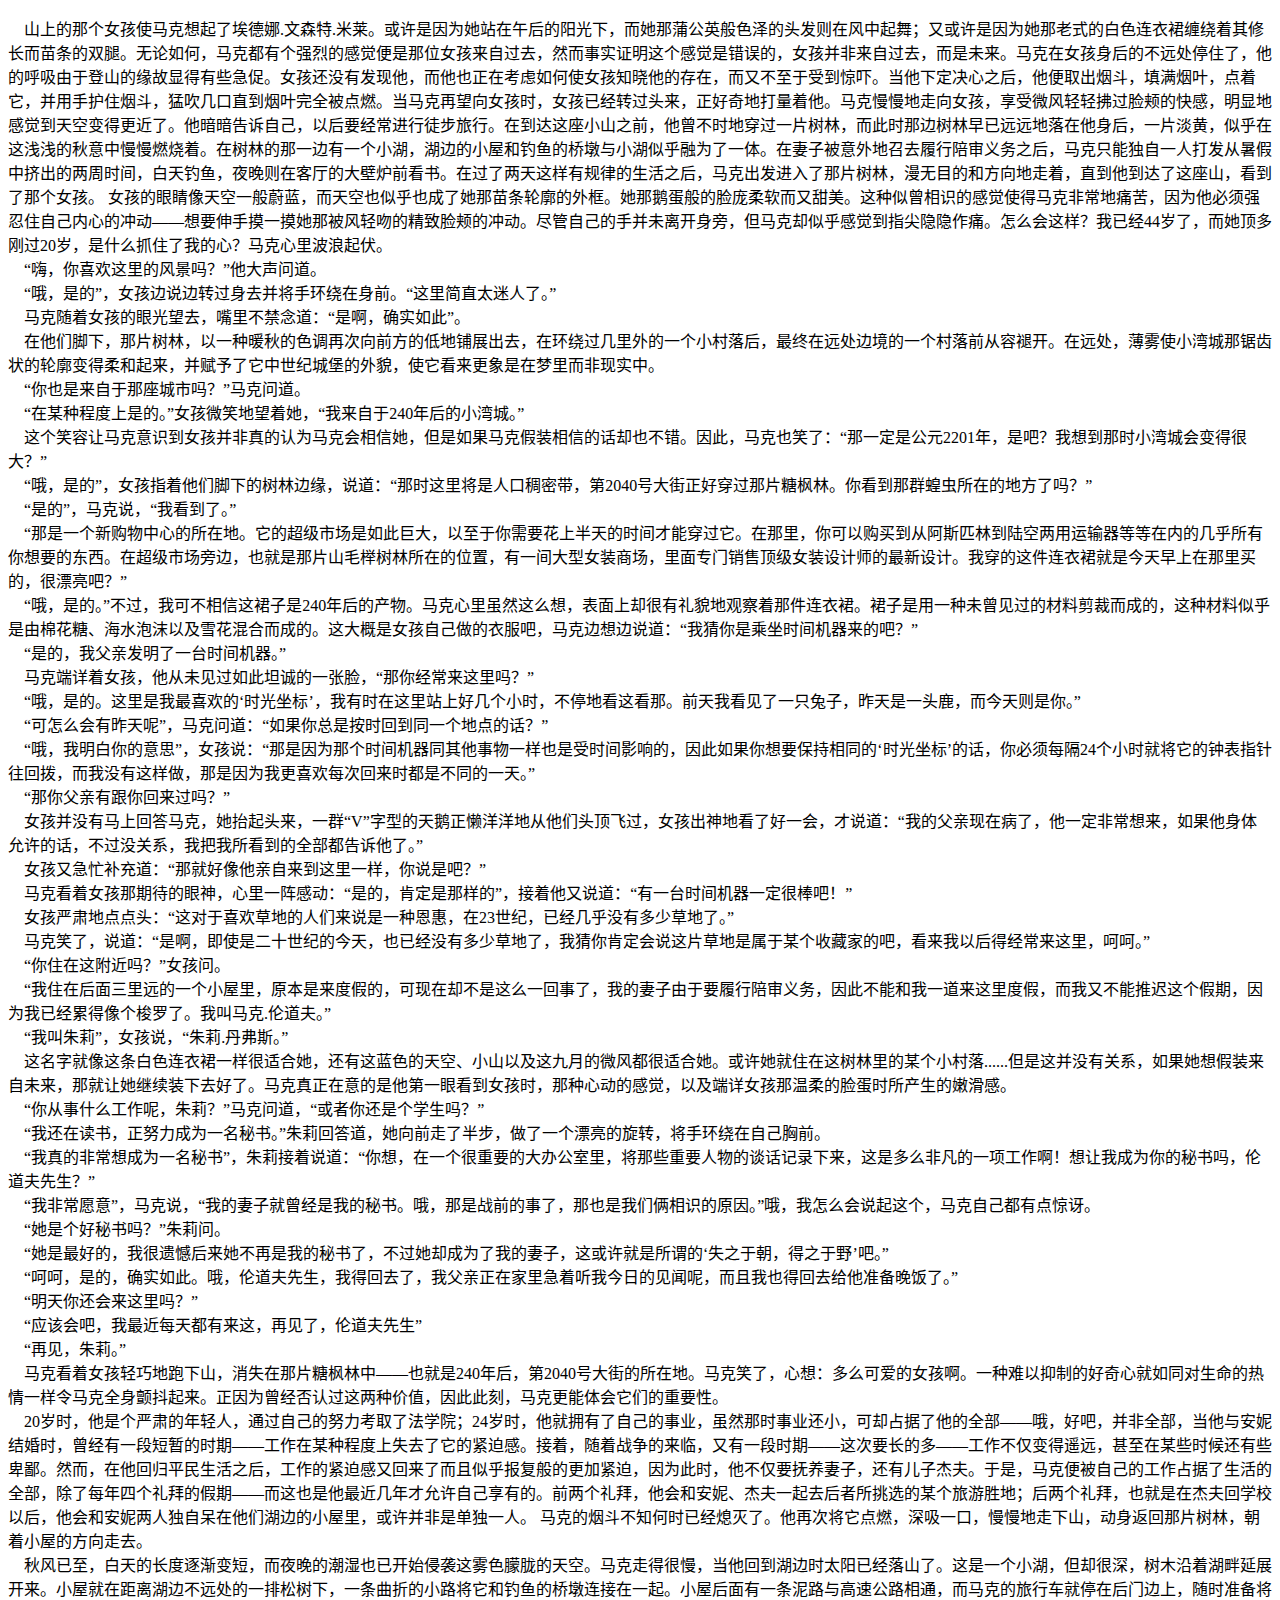
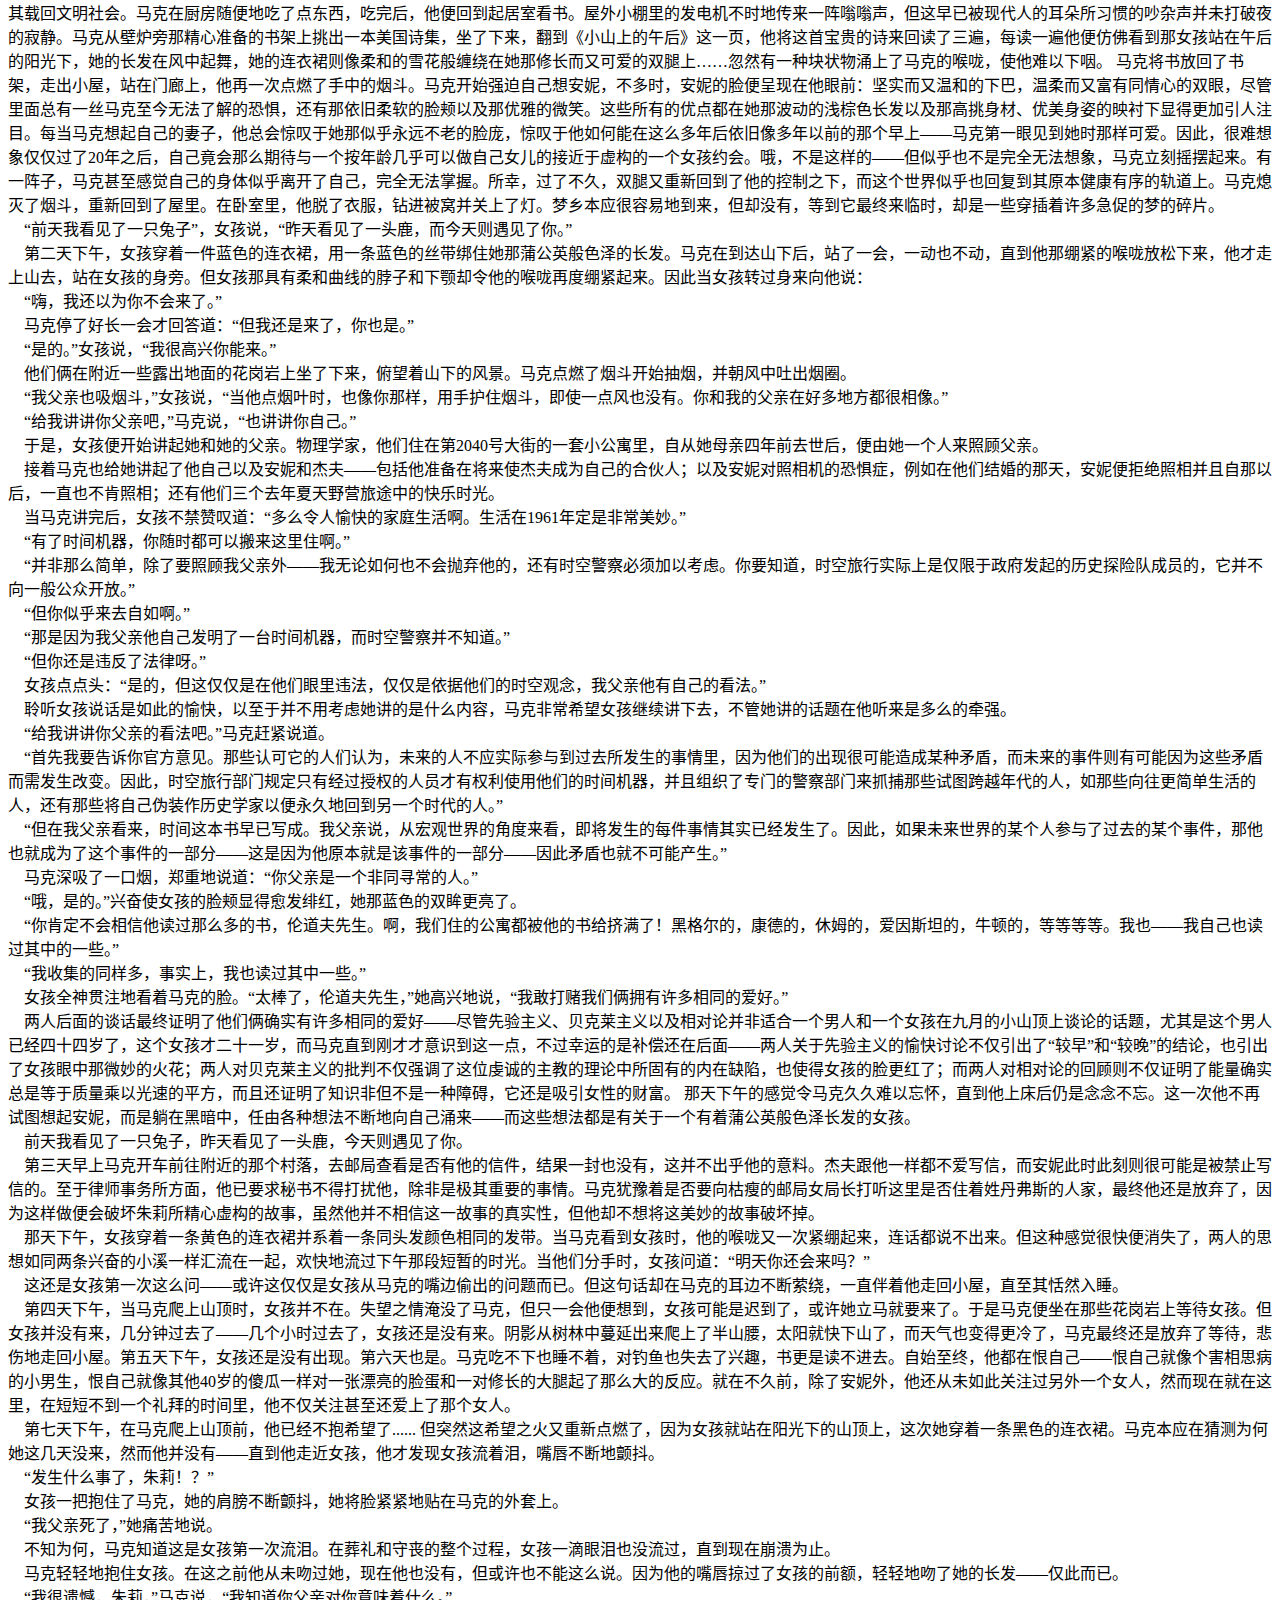
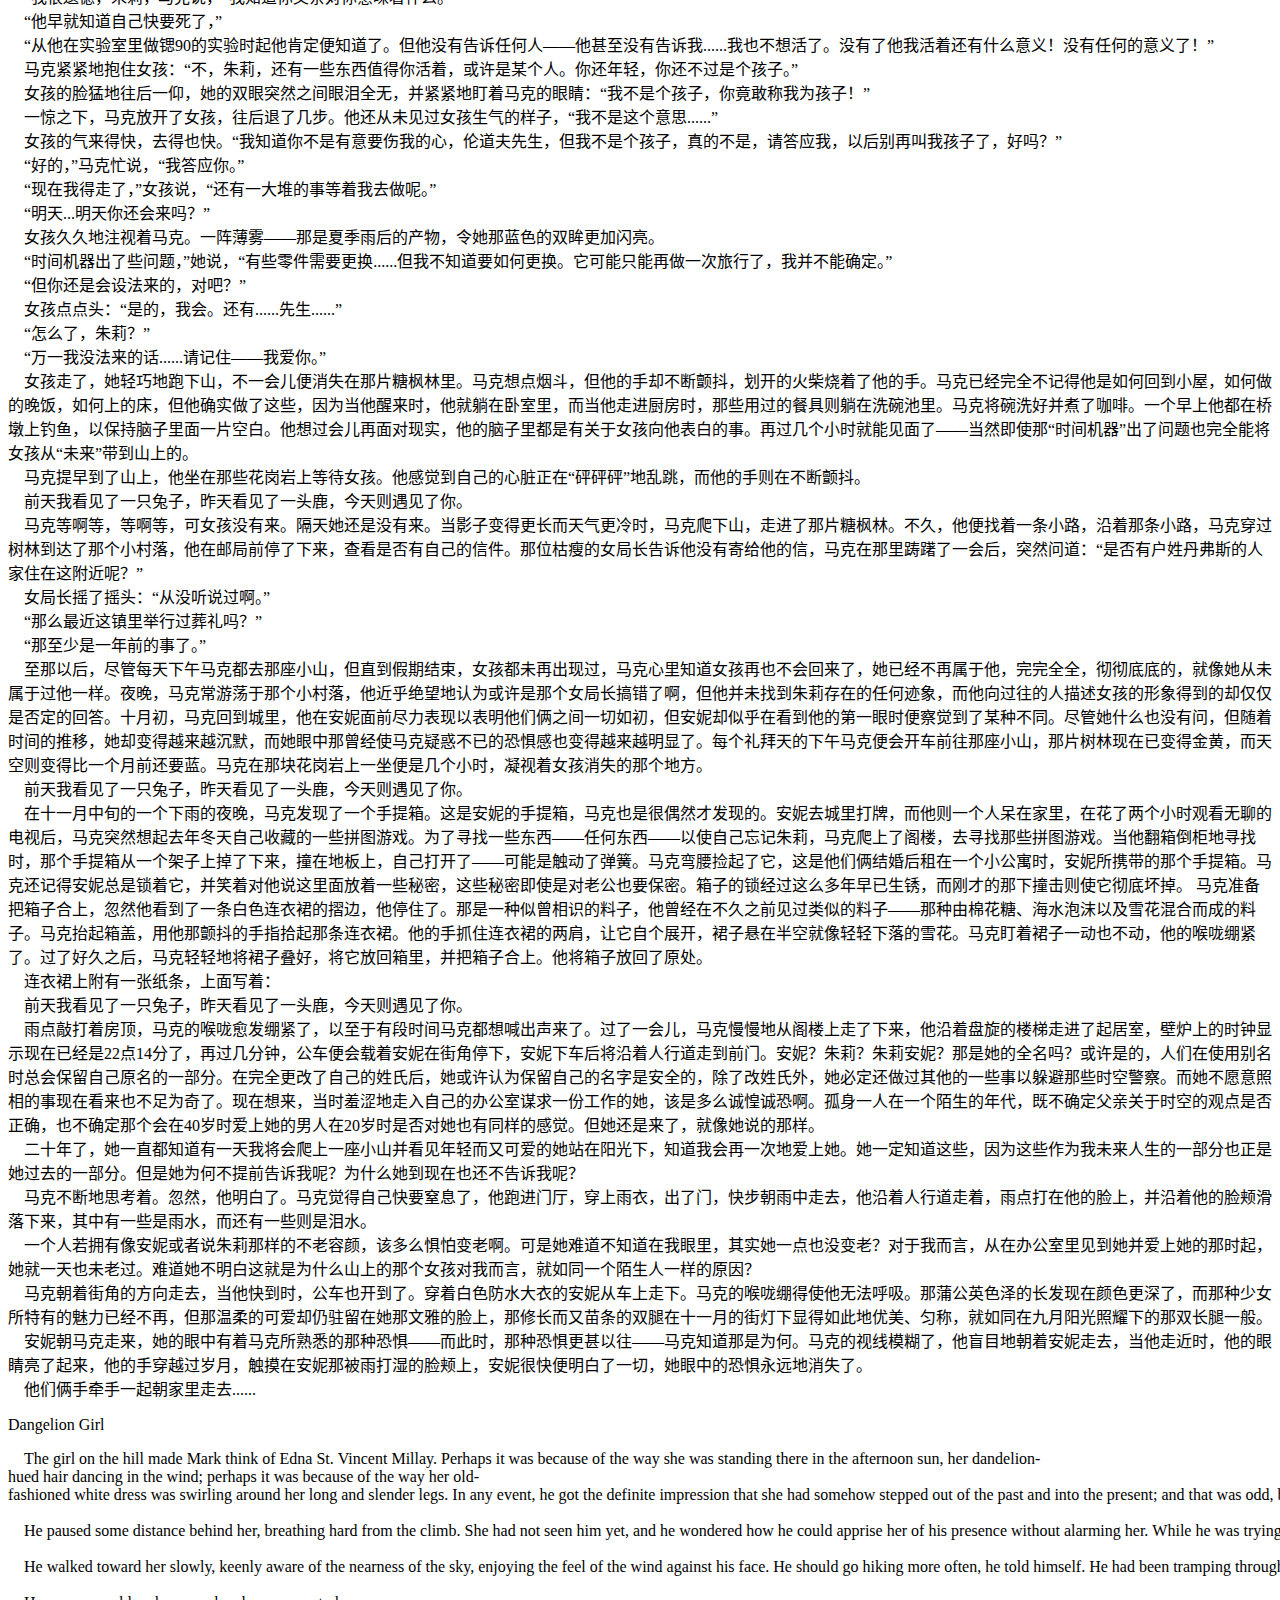
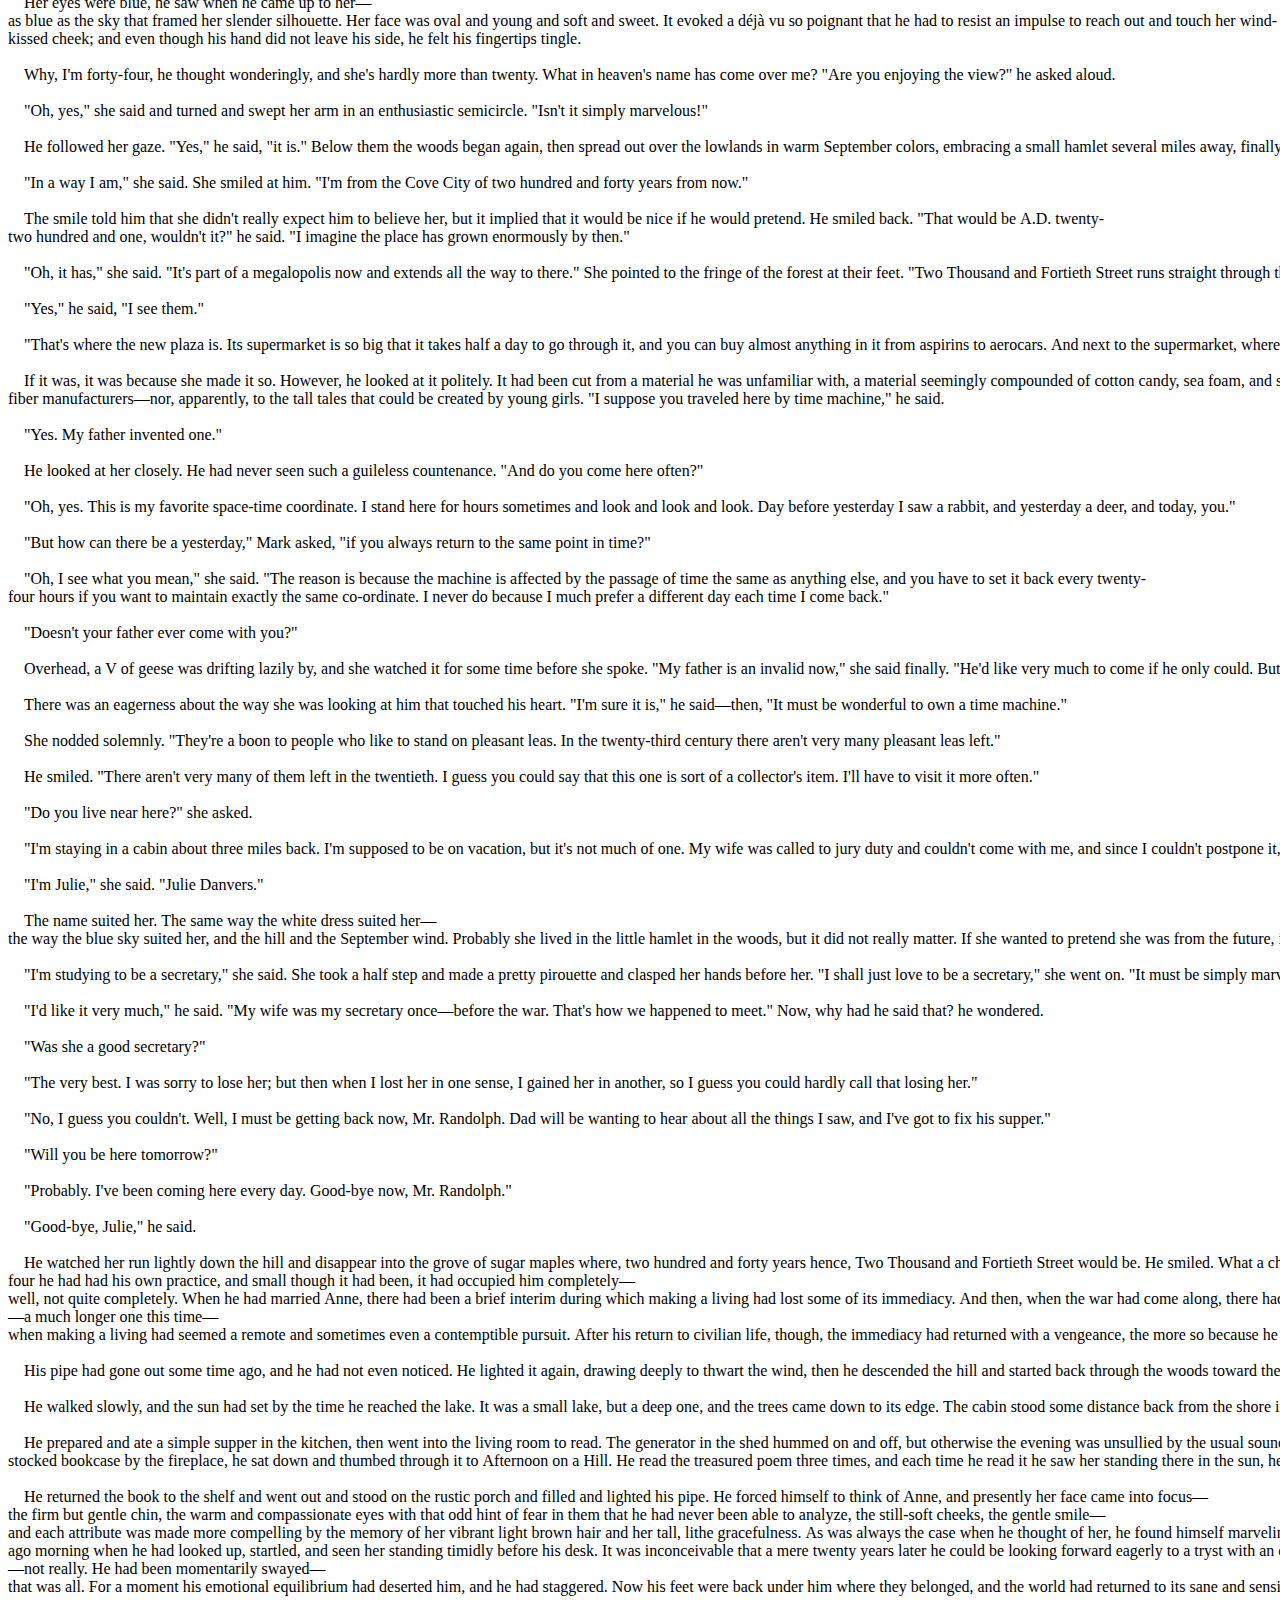
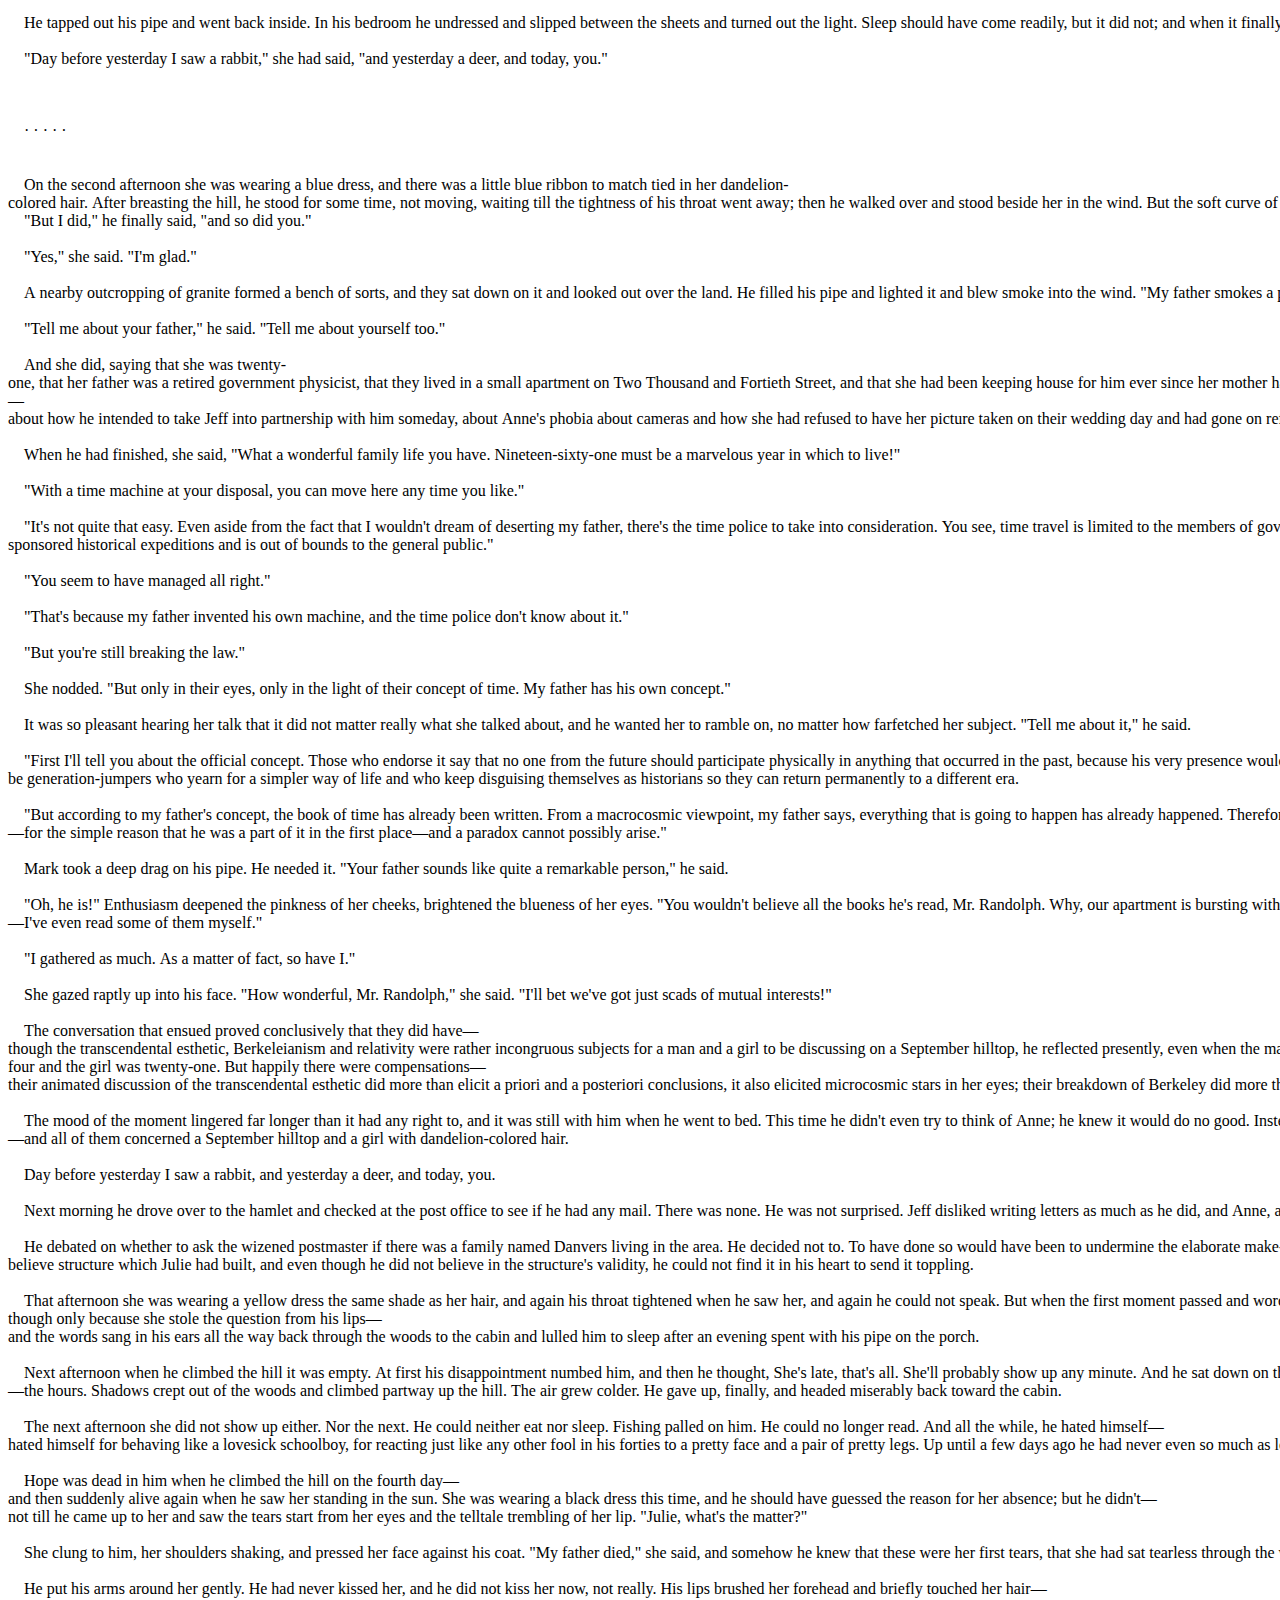
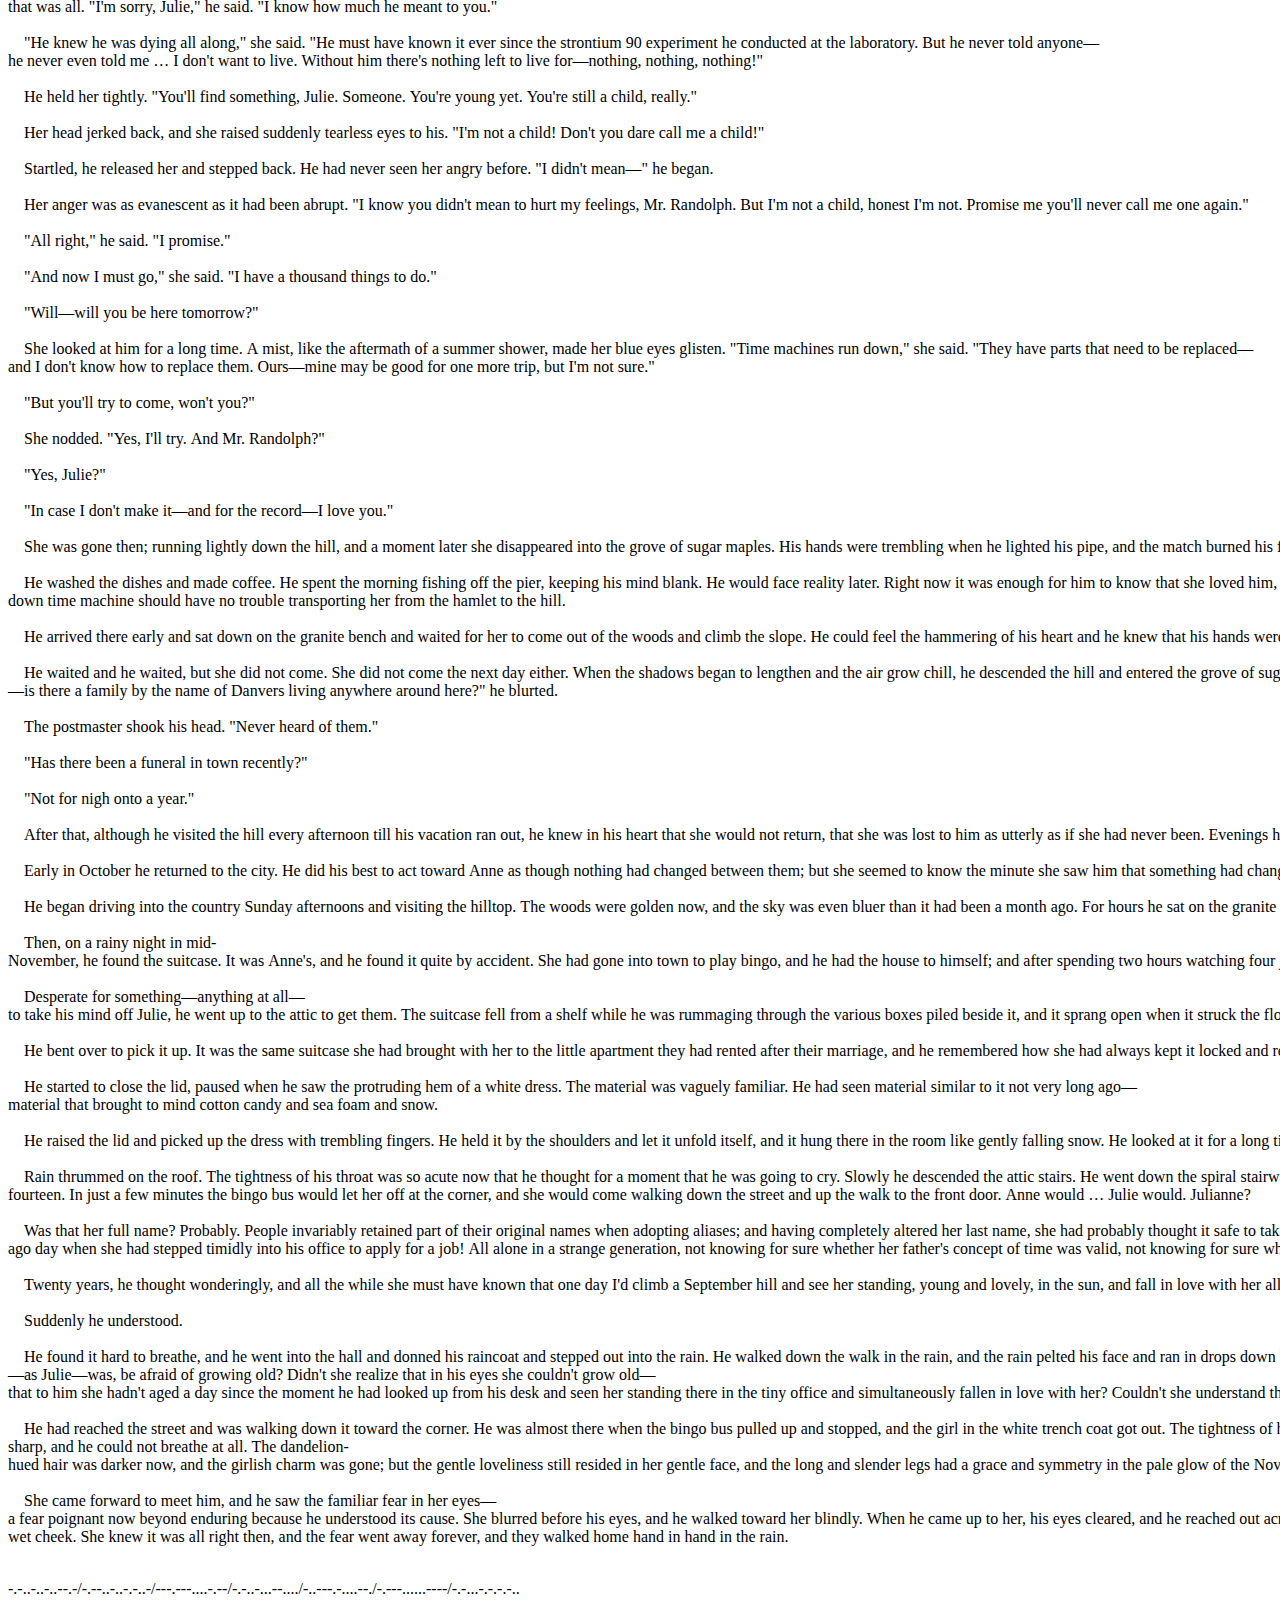
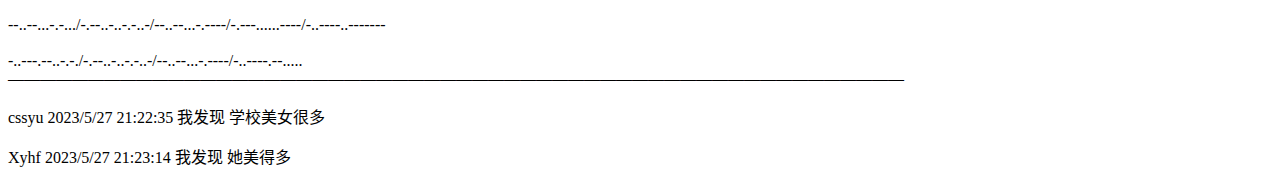
==== dandelion.htm @ 64adfa01 "Add files via upload" ====
<!DOCTYPE html>
<html lang="zh-cn">

<head>
    <meta charset="UTF-8">
    <meta http-equiv="X-UA-Compatible" content="IE=edge">
    <meta name="viewport" content="width=device-width, initial-scale=1.0">
    <title>Xyhf's </title>
</head>

<p>&nbsp;&nbsp;&nbsp;&nbsp;山上的那个女孩使马克想起了埃德娜.文森特.米莱。或许是因为她站在午后的阳光下，而她那蒲公英般色泽的头发则在风中起舞；又或许是因为她那老式的白色连衣裙缠绕着其修长而苗条的双腿。无论如何，马克都有个强烈的感觉便是那位女孩来自过去，然而事实证明这个感觉是错误的，女孩并非来自过去，而是未来。马克在女孩身后的不远处停住了，他的呼吸由于登山的缘故显得有些急促。女孩还没有发现他，而他也正在考虑如何使女孩知晓他的存在，而又不至于受到惊吓。当他下定决心之后，他便取出烟斗，填满烟叶，点着它，并用手护住烟斗，猛吹几口直到烟叶完全被点燃。当马克再望向女孩时，女孩已经转过头来，正好奇地打量着他。马克慢慢地走向女孩，享受微风轻轻拂过脸颊的快感，明显地感觉到天空变得更近了。他暗暗告诉自己，以后要经常进行徒步旅行。在到达这座小山之前，他曾不时地穿过一片树林，而此时那边树林早已远远地落在他身后，一片淡黄，似乎在这浅浅的秋意中慢慢燃烧着。在树林的那一边有一个小湖，湖边的小屋和钓鱼的桥墩与小湖似乎融为了一体。在妻子被意外地召去履行陪审义务之后，马克只能独自一人打发从暑假中挤出的两周时间，白天钓鱼，夜晚则在客厅的大壁炉前看书。在过了两天这样有规律的生活之后，马克出发进入了那片树林，漫无目的和方向地走着，直到他到达了这座山，看到了那个女孩。&nbsp;女孩的眼睛像天空一般蔚蓝，而天空也似乎也成了她那苗条轮廓的外框。她那鹅蛋般的脸庞柔软而又甜美。这种似曾相识的感觉使得马克非常地痛苦，因为他必须强忍住自己内心的冲动——想要伸手摸一摸她那被风轻吻的精致脸颊的冲动。尽管自己的手并未离开身旁，但马克却似乎感觉到指尖隐隐作痛。怎么会这样？我已经44岁了，而她顶多刚过20岁，是什么抓住了我的心？马克心里波浪起伏。<br>
&nbsp;&nbsp;&nbsp;&nbsp;“嗨，你喜欢这里的风景吗？”他大声问道。<br>
&nbsp;&nbsp;&nbsp;&nbsp;“哦，是的”，女孩边说边转过身去并将手环绕在身前。“这里简直太迷人了。”<br>
&nbsp;&nbsp;&nbsp;&nbsp;马克随着女孩的眼光望去，嘴里不禁念道：“是啊，确实如此”。<br>
&nbsp;&nbsp;&nbsp;&nbsp;在他们脚下，那片树林，以一种暖秋的色调再次向前方的低地铺展出去，在环绕过几里外的一个小村落后，最终在远处边境的一个村落前从容褪开。在远处，薄雾使小湾城那锯齿状的轮廓变得柔和起来，并赋予了它中世纪城堡的外貌，使它看来更象是在梦里而非现实中。<br>
&nbsp;&nbsp;&nbsp;&nbsp;“你也是来自于那座城市吗？”马克问道。<br>
&nbsp;&nbsp;&nbsp;&nbsp;“在某种程度上是的。”女孩微笑地望着她，“我来自于240年后的小湾城。”<br>
&nbsp;&nbsp;&nbsp;&nbsp;这个笑容让马克意识到女孩并非真的认为马克会相信她，但是如果马克假装相信的话却也不错。因此，马克也笑了：“那一定是公元2201年，是吧？我想到那时小湾城会变得很大？”<br>
&nbsp;&nbsp;&nbsp;&nbsp;“哦，是的”，女孩指着他们脚下的树林边缘，说道：“那时这里将是人口稠密带，第2040号大街正好穿过那片糖枫林。你看到那群蝗虫所在的地方了吗？”<br>
&nbsp;&nbsp;&nbsp;&nbsp;“是的”，马克说，“我看到了。”<br>
&nbsp;&nbsp;&nbsp;&nbsp;“那是一个新购物中心的所在地。它的超级市场是如此巨大，以至于你需要花上半天的时间才能穿过它。在那里，你可以购买到从阿斯匹林到陆空两用运输器等等在内的几乎所有你想要的东西。在超级市场旁边，也就是那片山毛榉树林所在的位置，有一间大型女装商场，里面专门销售顶级女装设计师的最新设计。我穿的这件连衣裙就是今天早上在那里买的，很漂亮吧？”<br>
&nbsp;&nbsp;&nbsp;&nbsp;“哦，是的。”不过，我可不相信这裙子是240年后的产物。马克心里虽然这么想，表面上却很有礼貌地观察着那件连衣裙。裙子是用一种未曾见过的材料剪裁而成的，这种材料似乎是由棉花糖、海水泡沫以及雪花混合而成的。这大概是女孩自己做的衣服吧，马克边想边说道：“我猜你是乘坐时间机器来的吧？”<br>
&nbsp;&nbsp;&nbsp;&nbsp;“是的，我父亲发明了一台时间机器。”<br>
&nbsp;&nbsp;&nbsp;&nbsp;马克端详着女孩，他从未见过如此坦诚的一张脸，“那你经常来这里吗？”<br>
&nbsp;&nbsp;&nbsp;&nbsp;“哦，是的。这里是我最喜欢的‘时光坐标’，我有时在这里站上好几个小时，不停地看这看那。前天我看见了一只兔子，昨天是一头鹿，而今天则是你。”<br>
&nbsp;&nbsp;&nbsp;&nbsp;“可怎么会有昨天呢”，马克问道：“如果你总是按时回到同一个地点的话？”<br>
&nbsp;&nbsp;&nbsp;&nbsp;“哦，我明白你的意思”，女孩说：“那是因为那个时间机器同其他事物一样也是受时间影响的，因此如果你想要保持相同的‘时光坐标’的话，你必须每隔24个小时就将它的钟表指针往回拨，而我没有这样做，那是因为我更喜欢每次回来时都是不同的一天。”<br>
&nbsp;&nbsp;&nbsp;&nbsp;“那你父亲有跟你回来过吗？”<br>
&nbsp;&nbsp;&nbsp;&nbsp;女孩并没有马上回答马克，她抬起头来，一群“V”字型的天鹅正懒洋洋地从他们头顶飞过，女孩出神地看了好一会，才说道：“我的父亲现在病了，他一定非常想来，如果他身体允许的话，不过没关系，我把我所看到的全部都告诉他了。”<br>
&nbsp;&nbsp;&nbsp;&nbsp;女孩又急忙补充道：“那就好像他亲自来到这里一样，你说是吧？”<br>
&nbsp;&nbsp;&nbsp;&nbsp;马克看着女孩那期待的眼神，心里一阵感动：“是的，肯定是那样的”，接着他又说道：“有一台时间机器一定很棒吧！”<br>
&nbsp;&nbsp;&nbsp;&nbsp;女孩严肃地点点头：“这对于喜欢草地的人们来说是一种恩惠，在23世纪，已经几乎没有多少草地了。”<br>
&nbsp;&nbsp;&nbsp;&nbsp;马克笑了，说道：“是啊，即使是二十世纪的今天，也已经没有多少草地了，我猜你肯定会说这片草地是属于某个收藏家的吧，看来我以后得经常来这里，呵呵。”<br>
&nbsp;&nbsp;&nbsp;&nbsp;“你住在这附近吗？”女孩问。<br>
&nbsp;&nbsp;&nbsp;&nbsp;“我住在后面三里远的一个小屋里，原本是来度假的，可现在却不是这么一回事了，我的妻子由于要履行陪审义务，因此不能和我一道来这里度假，而我又不能推迟这个假期，因为我已经累得像个梭罗了。我叫马克.伦道夫。”<br>
&nbsp;&nbsp;&nbsp;&nbsp;“我叫朱莉”，女孩说，“朱莉.丹弗斯。”<br>
&nbsp;&nbsp;&nbsp;&nbsp;这名字就像这条白色连衣裙一样很适合她，还有这蓝色的天空、小山以及这九月的微风都很适合她。或许她就住在这树林里的某个小村落......但是这并没有关系，如果她想假装来自未来，那就让她继续装下去好了。马克真正在意的是他第一眼看到女孩时，那种心动的感觉，以及端详女孩那温柔的脸蛋时所产生的嫩滑感。<br>
&nbsp;&nbsp;&nbsp;&nbsp;“你从事什么工作呢，朱莉？”马克问道，“或者你还是个学生吗？”<br>
&nbsp;&nbsp;&nbsp;&nbsp;“我还在读书，正努力成为一名秘书。”朱莉回答道，她向前走了半步，做了一个漂亮的旋转，将手环绕在自己胸前。<br>
&nbsp;&nbsp;&nbsp;&nbsp;“我真的非常想成为一名秘书”，朱莉接着说道：“你想，在一个很重要的大办公室里，将那些重要人物的谈话记录下来，这是多么非凡的一项工作啊！想让我成为你的秘书吗，伦道夫先生？”<br>
&nbsp;&nbsp;&nbsp;&nbsp;“我非常愿意”，马克说，“我的妻子就曾经是我的秘书。哦，那是战前的事了，那也是我们俩相识的原因。”哦，我怎么会说起这个，马克自己都有点惊讶。<br>
&nbsp;&nbsp;&nbsp;&nbsp;“她是个好秘书吗？”朱莉问。<br>
&nbsp;&nbsp;&nbsp;&nbsp;“她是最好的，我很遗憾后来她不再是我的秘书了，不过她却成为了我的妻子，这或许就是所谓的‘失之于朝，得之于野’吧。”<br>
&nbsp;&nbsp;&nbsp;&nbsp;“呵呵，是的，确实如此。哦，伦道夫先生，我得回去了，我父亲正在家里急着听我今日的见闻呢，而且我也得回去给他准备晚饭了。”<br>
&nbsp;&nbsp;&nbsp;&nbsp;“明天你还会来这里吗？”<br>
&nbsp;&nbsp;&nbsp;&nbsp;“应该会吧，我最近每天都有来这，再见了，伦道夫先生”<br>
&nbsp;&nbsp;&nbsp;&nbsp;“再见，朱莉。”<br>
&nbsp;&nbsp;&nbsp;&nbsp;马克看着女孩轻巧地跑下山，消失在那片糖枫林中——也就是240年后，第2040号大街的所在地。马克笑了，心想：多么可爱的女孩啊。一种难以抑制的好奇心就如同对生命的热情一样令马克全身颤抖起来。正因为曾经否认过这两种价值，因此此刻，马克更能体会它们的重要性。<br>
&nbsp;&nbsp;&nbsp;&nbsp;20岁时，他是个严肃的年轻人，通过自己的努力考取了法学院；24岁时，他就拥有了自己的事业，虽然那时事业还小，可却占据了他的全部——哦，好吧，并非全部，当他与安妮结婚时，曾经有一段短暂的时期——工作在某种程度上失去了它的紧迫感。接着，随着战争的来临，又有一段时期——这次要长的多——工作不仅变得遥远，甚至在某些时候还有些卑鄙。然而，在他回归平民生活之后，工作的紧迫感又回来了而且似乎报复般的更加紧迫，因为此时，他不仅要抚养妻子，还有儿子杰夫。于是，马克便被自己的工作占据了生活的全部，除了每年四个礼拜的假期——而这也是他最近几年才允许自己享有的。前两个礼拜，他会和安妮、杰夫一起去后者所挑选的某个旅游胜地；后两个礼拜，也就是在杰夫回学校以后，他会和安妮两人独自呆在他们湖边的小屋里，或许并非是单独一人。&nbsp;马克的烟斗不知何时已经熄灭了。他再次将它点燃，深吸一口，慢慢地走下山，动身返回那片树林，朝着小屋的方向走去。<br>
&nbsp;&nbsp;&nbsp;&nbsp;秋风已至，白天的长度逐渐变短，而夜晚的潮湿也已开始侵袭这雾色朦胧的天空。马克走得很慢，当他回到湖边时太阳已经落山了。这是一个小湖，但却很深，树木沿着湖畔延展开来。小屋就在距离湖边不远处的一排松树下，一条曲折的小路将它和钓鱼的桥墩连接在一起。小屋后面有一条泥路与高速公路相通，而马克的旅行车就停在后门边上，随时准备将其载回文明社会。马克在厨房随便地吃了点东西，吃完后，他便回到起居室看书。屋外小棚里的发电机不时地传来一阵嗡嗡声，但这早已被现代人的耳朵所习惯的吵杂声并未打破夜的寂静。马克从壁炉旁那精心准备的书架上挑出一本美国诗集，坐了下来，翻到《小山上的午后》这一页，他将这首宝贵的诗来回读了三遍，每读一遍他便仿佛看到那女孩站在午后的阳光下，她的长发在风中起舞，她的连衣裙则像柔和的雪花般缠绕在她那修长而又可爱的双腿上……忽然有一种块状物涌上了马克的喉咙，使他难以下咽。&nbsp;马克将书放回了书架，走出小屋，站在门廊上，他再一次点燃了手中的烟斗。马克开始强迫自己想安妮，不多时，安妮的脸便呈现在他眼前：坚实而又温和的下巴，温柔而又富有同情心的双眼，尽管里面总有一丝马克至今无法了解的恐惧，还有那依旧柔软的脸颊以及那优雅的微笑。这些所有的优点都在她那波动的浅棕色长发以及那高挑身材、优美身姿的映衬下显得更加引人注目。每当马克想起自己的妻子，他总会惊叹于她那似乎永远不老的脸庞，惊叹于他如何能在这么多年后依旧像多年以前的那个早上——马克第一眼见到她时那样可爱。因此，很难想象仅仅过了20年之后，自己竟会那么期待与一个按年龄几乎可以做自己女儿的接近于虚构的一个女孩约会。哦，不是这样的——但似乎也不是完全无法想象，马克立刻摇摆起来。有一阵子，马克甚至感觉自己的身体似乎离开了自己，完全无法掌握。所幸，过了不久，双腿又重新回到了他的控制之下，而这个世界似乎也回复到其原本健康有序的轨道上。马克熄灭了烟斗，重新回到了屋里。在卧室里，他脱了衣服，钻进被窝并关上了灯。梦乡本应很容易地到来，但却没有，等到它最终来临时，却是一些穿插着许多急促的梦的碎片。<br>
&nbsp;&nbsp;&nbsp;&nbsp;“前天我看见了一只兔子”，女孩说，“昨天看见了一头鹿，而今天则遇见了你。”<br>
&nbsp;&nbsp;&nbsp;&nbsp;第二天下午，女孩穿着一件蓝色的连衣裙，用一条蓝色的丝带绑住她那蒲公英般色泽的长发。马克在到达山下后，站了一会，一动也不动，直到他那绷紧的喉咙放松下来，他才走上山去，站在女孩的身旁。但女孩那具有柔和曲线的脖子和下颚却令他的喉咙再度绷紧起来。因此当女孩转过身来向他说：<br>
&nbsp;&nbsp;&nbsp;&nbsp;“嗨，我还以为你不会来了。”<br>
&nbsp;&nbsp;&nbsp;&nbsp;马克停了好长一会才回答道：“但我还是来了，你也是。”<br>
&nbsp;&nbsp;&nbsp;&nbsp;“是的。”女孩说，“我很高兴你能来。”<br>
&nbsp;&nbsp;&nbsp;&nbsp;他们俩在附近一些露出地面的花岗岩上坐了下来，俯望着山下的风景。马克点燃了烟斗开始抽烟，并朝风中吐出烟圈。<br>
&nbsp;&nbsp;&nbsp;&nbsp;“我父亲也吸烟斗，”女孩说，“当他点烟叶时，也像你那样，用手护住烟斗，即使一点风也没有。你和我的父亲在好多地方都很相像。”<br>
&nbsp;&nbsp;&nbsp;&nbsp;“给我讲讲你父亲吧，”马克说，“也讲讲你自己。”<br>
&nbsp;&nbsp;&nbsp;&nbsp;于是，女孩便开始讲起她和她的父亲。物理学家，他们住在第2040号大街的一套小公寓里，自从她母亲四年前去世后，便由她一个人来照顾父亲。<br>
&nbsp;&nbsp;&nbsp;&nbsp;接着马克也给她讲起了他自己以及安妮和杰夫——包括他准备在将来使杰夫成为自己的合伙人；以及安妮对照相机的恐惧症，例如在他们结婚的那天，安妮便拒绝照相并且自那以后，一直也不肯照相；还有他们三个去年夏天野营旅途中的快乐时光。<br>
&nbsp;&nbsp;&nbsp;&nbsp;当马克讲完后，女孩不禁赞叹道：“多么令人愉快的家庭生活啊。生活在1961年定是非常美妙。”<br>
&nbsp;&nbsp;&nbsp;&nbsp;“有了时间机器，你随时都可以搬来这里住啊。”<br>
&nbsp;&nbsp;&nbsp;&nbsp;“并非那么简单，除了要照顾我父亲外——我无论如何也不会抛弃他的，还有时空警察必须加以考虑。你要知道，时空旅行实际上是仅限于政府发起的历史探险队成员的，它并不向一般公众开放。”<br>
&nbsp;&nbsp;&nbsp;&nbsp;“但你似乎来去自如啊。”<br>
&nbsp;&nbsp;&nbsp;&nbsp;“那是因为我父亲他自己发明了一台时间机器，而时空警察并不知道。”<br>
&nbsp;&nbsp;&nbsp;&nbsp;“但你还是违反了法律呀。”<br>
&nbsp;&nbsp;&nbsp;&nbsp;女孩点点头：“是的，但这仅仅是在他们眼里违法，仅仅是依据他们的时空观念，我父亲他有自己的看法。”<br>
&nbsp;&nbsp;&nbsp;&nbsp;聆听女孩说话是如此的愉快，以至于并不用考虑她讲的是什么内容，马克非常希望女孩继续讲下去，不管她讲的话题在他听来是多么的牵强。<br>
&nbsp;&nbsp;&nbsp;&nbsp;“给我讲讲你父亲的看法吧。”马克赶紧说道。<br>
&nbsp;&nbsp;&nbsp;&nbsp;“首先我要告诉你官方意见。那些认可它的人们认为，未来的人不应实际参与到过去所发生的事情里，因为他们的出现很可能造成某种矛盾，而未来的事件则有可能因为这些矛盾而需发生改变。因此，时空旅行部门规定只有经过授权的人员才有权利使用他们的时间机器，并且组织了专门的警察部门来抓捕那些试图跨越年代的人，如那些向往更简单生活的人，还有那些将自己伪装作历史学家以便永久地回到另一个时代的人。”<br>
&nbsp;&nbsp;&nbsp;&nbsp;“但在我父亲看来，时间这本书早已写成。我父亲说，从宏观世界的角度来看，即将发生的每件事情其实已经发生了。因此，如果未来世界的某个人参与了过去的某个事件，那他也就成为了这个事件的一部分——这是因为他原本就是该事件的一部分——因此矛盾也就不可能产生。”<br>
&nbsp;&nbsp;&nbsp;&nbsp;马克深吸了一口烟，郑重地说道：“你父亲是一个非同寻常的人。”<br>
&nbsp;&nbsp;&nbsp;&nbsp;“哦，是的。”兴奋使女孩的脸颊显得愈发绯红，她那蓝色的双眸更亮了。<br>
&nbsp;&nbsp;&nbsp;&nbsp;“你肯定不会相信他读过那么多的书，伦道夫先生。啊，我们住的公寓都被他的书给挤满了！黑格尔的，康德的，休姆的，爱因斯坦的，牛顿的，等等等等。我也——我自己也读过其中的一些。”<br>
&nbsp;&nbsp;&nbsp;&nbsp;“我收集的同样多，事实上，我也读过其中一些。”<br>
&nbsp;&nbsp;&nbsp;&nbsp;女孩全神贯注地看着马克的脸。“太棒了，伦道夫先生，”她高兴地说，“我敢打赌我们俩拥有许多相同的爱好。”<br>
&nbsp;&nbsp;&nbsp;&nbsp;两人后面的谈话最终证明了他们俩确实有许多相同的爱好——尽管先验主义、贝克莱主义以及相对论并非适合一个男人和一个女孩在九月的小山顶上谈论的话题，尤其是这个男人已经四十四岁了，这个女孩才二十一岁，而马克直到刚才才意识到这一点，不过幸运的是补偿还在后面——两人关于先验主义的愉快讨论不仅引出了“较早”和“较晚”的结论，也引出了女孩眼中那微妙的火花；两人对贝克莱主义的批判不仅强调了这位虔诚的主教的理论中所固有的内在缺陷，也使得女孩的脸更红了；而两人对相对论的回顾则不仅证明了能量确实总是等于质量乘以光速的平方，而且还证明了知识非但不是一种障碍，它还是吸引女性的财富。&nbsp;那天下午的感觉令马克久久难以忘怀，直到他上床后仍是念念不忘。这一次他不再试图想起安妮，而是躺在黑暗中，任由各种想法不断地向自己涌来——而这些想法都是有关于一个有着蒲公英般色泽长发的女孩。<br>
&nbsp;&nbsp;&nbsp;&nbsp;前天我看见了一只兔子，昨天看见了一头鹿，今天则遇见了你。<br>
&nbsp;&nbsp;&nbsp;&nbsp;第三天早上马克开车前往附近的那个村落，去邮局查看是否有他的信件，结果一封也没有，这并不出乎他的意料。杰夫跟他一样都不爱写信，而安妮此时此刻则很可能是被禁止写信的。至于律师事务所方面，他已要求秘书不得打扰他，除非是极其重要的事情。马克犹豫着是否要向枯瘦的邮局女局长打听这里是否住着姓丹弗斯的人家，最终他还是放弃了，因为这样做便会破坏朱莉所精心虚构的故事，虽然他并不相信这一故事的真实性，但他却不想将这美妙的故事破坏掉。<br>
&nbsp;&nbsp;&nbsp;&nbsp;那天下午，女孩穿着一条黄色的连衣裙并系着一条同头发颜色相同的发带。当马克看到女孩时，他的喉咙又一次紧绷起来，连话都说不出来。但这种感觉很快便消失了，两人的思想如同两条兴奋的小溪一样汇流在一起，欢快地流过下午那段短暂的时光。当他们分手时，女孩问道：“明天你还会来吗？”<br>
&nbsp;&nbsp;&nbsp;&nbsp;这还是女孩第一次这么问——或许这仅仅是女孩从马克的嘴边偷出的问题而已。但这句话却在马克的耳边不断萦绕，一直伴着他走回小屋，直至其恬然入睡。<br>
&nbsp;&nbsp;&nbsp;&nbsp;第四天下午，当马克爬上山顶时，女孩并不在。失望之情淹没了马克，但只一会他便想到，女孩可能是迟到了，或许她立马就要来了。于是马克便坐在那些花岗岩上等待女孩。但女孩并没有来，几分钟过去了——几个小时过去了，女孩还是没有来。阴影从树林中蔓延出来爬上了半山腰，太阳就快下山了，而天气也变得更冷了，马克最终还是放弃了等待，悲伤地走回小屋。第五天下午，女孩还是没有出现。第六天也是。马克吃不下也睡不着，对钓鱼也失去了兴趣，书更是读不进去。自始至终，他都在恨自己——恨自己就像个害相思病的小男生，恨自己就像其他40岁的傻瓜一样对一张漂亮的脸蛋和一对修长的大腿起了那么大的反应。就在不久前，除了安妮外，他还从未如此关注过另外一个女人，然而现在就在这里，在短短不到一个礼拜的时间里，他不仅关注甚至还爱上了那个女人。<br>
&nbsp;&nbsp;&nbsp;&nbsp;第七天下午，在马克爬上山顶前，他已经不抱希望了......&nbsp;但突然这希望之火又重新点燃了，因为女孩就站在阳光下的山顶上，这次她穿着一条黑色的连衣裙。马克本应在猜测为何她这几天没来，然而他并没有——直到他走近女孩，他才发现女孩流着泪，嘴唇不断地颤抖。<br>
&nbsp;&nbsp;&nbsp;&nbsp;“发生什么事了，朱莉！？”<br>
&nbsp;&nbsp;&nbsp;&nbsp;女孩一把抱住了马克，她的肩膀不断颤抖，她将脸紧紧地贴在马克的外套上。<br>
&nbsp;&nbsp;&nbsp;&nbsp;“我父亲死了，”她痛苦地说。<br>
&nbsp;&nbsp;&nbsp;&nbsp;不知为何，马克知道这是女孩第一次流泪。在葬礼和守丧的整个过程，女孩一滴眼泪也没流过，直到现在崩溃为止。<br>
&nbsp;&nbsp;&nbsp;&nbsp;马克轻轻地抱住女孩。在这之前他从未吻过她，现在他也没有，但或许也不能这么说。因为他的嘴唇掠过了女孩的前额，轻轻地吻了她的长发——仅此而已。<br>
&nbsp;&nbsp;&nbsp;&nbsp;“我很遗憾，朱莉，”马克说，“我知道你父亲对你意味着什么。”<br>
&nbsp;&nbsp;&nbsp;&nbsp;“他早就知道自己快要死了，”<br>
&nbsp;&nbsp;&nbsp;&nbsp;“从他在实验室里做锶90的实验时起他肯定便知道了。但他没有告诉任何人——他甚至没有告诉我......我也不想活了。没有了他我活着还有什么意义！没有任何的意义了！”<br>
&nbsp;&nbsp;&nbsp;&nbsp;马克紧紧地抱住女孩：“不，朱莉，还有一些东西值得你活着，或许是某个人。你还年轻，你还不过是个孩子。”<br>
&nbsp;&nbsp;&nbsp;&nbsp;女孩的脸猛地往后一仰，她的双眼突然之间眼泪全无，并紧紧地盯着马克的眼睛：“我不是个孩子，你竟敢称我为孩子！”<br>
&nbsp;&nbsp;&nbsp;&nbsp;一惊之下，马克放开了女孩，往后退了几步。他还从未见过女孩生气的样子，“我不是这个意思......”<br>
&nbsp;&nbsp;&nbsp;&nbsp;女孩的气来得快，去得也快。“我知道你不是有意要伤我的心，伦道夫先生，但我不是个孩子，真的不是，请答应我，以后别再叫我孩子了，好吗？”<br>
&nbsp;&nbsp;&nbsp;&nbsp;“好的，”马克忙说，“我答应你。”<br>
&nbsp;&nbsp;&nbsp;&nbsp;“现在我得走了，”女孩说，“还有一大堆的事等着我去做呢。”<br>
&nbsp;&nbsp;&nbsp;&nbsp;“明天...明天你还会来吗？”<br>
&nbsp;&nbsp;&nbsp;&nbsp;女孩久久地注视着马克。一阵薄雾——那是夏季雨后的产物，令她那蓝色的双眸更加闪亮。<br>
&nbsp;&nbsp;&nbsp;&nbsp;“时间机器出了些问题，”她说，“有些零件需要更换......但我不知道要如何更换。它可能只能再做一次旅行了，我并不能确定。”<br>
&nbsp;&nbsp;&nbsp;&nbsp;“但你还是会设法来的，对吧？”<br>
&nbsp;&nbsp;&nbsp;&nbsp;女孩点点头：“是的，我会。还有......先生......”<br>
&nbsp;&nbsp;&nbsp;&nbsp;“怎么了，朱莉？”<br>
&nbsp;&nbsp;&nbsp;&nbsp;“万一我没法来的话......请记住——我爱你。”<br>
&nbsp;&nbsp;&nbsp;&nbsp;女孩走了，她轻巧地跑下山，不一会儿便消失在那片糖枫林里。马克想点烟斗，但他的手却不断颤抖，划开的火柴烧着了他的手。马克已经完全不记得他是如何回到小屋，如何做的晚饭，如何上的床，但他确实做了这些，因为当他醒来时，他就躺在卧室里，而当他走进厨房时，那些用过的餐具则躺在洗碗池里。马克将碗洗好并煮了咖啡。一个早上他都在桥墩上钓鱼，以保持脑子里面一片空白。他想过会儿再面对现实，他的脑子里都是有关于女孩向他表白的事。再过几个小时就能见面了——当然即使那“时间机器”出了问题也完全能将女孩从“未来”带到山上的。<br>
&nbsp;&nbsp;&nbsp;&nbsp;马克提早到了山上，他坐在那些花岗岩上等待女孩。他感觉到自己的心脏正在“砰砰砰”地乱跳，而他的手则在不断颤抖。<br>
&nbsp;&nbsp;&nbsp;&nbsp;前天我看见了一只兔子，昨天看见了一头鹿，今天则遇见了你。<br>
&nbsp;&nbsp;&nbsp;&nbsp;马克等啊等，等啊等，可女孩没有来。隔天她还是没有来。当影子变得更长而天气更冷时，马克爬下山，走进了那片糖枫林。不久，他便找着一条小路，沿着那条小路，马克穿过树林到达了那个小村落，他在邮局前停了下来，查看是否有自己的信件。那位枯瘦的女局长告诉他没有寄给他的信，马克在那里踌躇了一会后，突然问道：“是否有户姓丹弗斯的人家住在这附近呢？”<br>
&nbsp;&nbsp;&nbsp;&nbsp;女局长摇了摇头：“从没听说过啊。”<br>
&nbsp;&nbsp;&nbsp;&nbsp;“那么最近这镇里举行过葬礼吗？”<br>
&nbsp;&nbsp;&nbsp;&nbsp;“那至少是一年前的事了。”<br>
&nbsp;&nbsp;&nbsp;&nbsp;至那以后，尽管每天下午马克都去那座小山，但直到假期结束，女孩都未再出现过，马克心里知道女孩再也不会回来了，她已经不再属于他，完完全全，彻彻底底的，就像她从未属于过他一样。夜晚，马克常游荡于那个小村落，他近乎绝望地认为或许是那个女局长搞错了啊，但他并未找到朱莉存在的任何迹象，而他向过往的人描述女孩的形象得到的却仅仅是否定的回答。十月初，马克回到城里，他在安妮面前尽力表现以表明他们俩之间一切如初，但安妮却似乎在看到他的第一眼时便察觉到了某种不同。尽管她什么也没有问，但随着时间的推移，她却变得越来越沉默，而她眼中那曾经使马克疑惑不已的恐惧感也变得越来越明显了。每个礼拜天的下午马克便会开车前往那座小山，那片树林现在已变得金黄，而天空则变得比一个月前还要蓝。马克在那块花岗岩上一坐便是几个小时，凝视着女孩消失的那个地方。<br>
&nbsp;&nbsp;&nbsp;&nbsp;前天我看见了一只兔子，昨天看见了一头鹿，今天则遇见了你。<br>
&nbsp;&nbsp;&nbsp;&nbsp;在十一月中旬的一个下雨的夜晚，马克发现了一个手提箱。这是安妮的手提箱，马克也是很偶然才发现的。安妮去城里打牌，而他则一个人呆在家里，在花了两个小时观看无聊的电视后，马克突然想起去年冬天自己收藏的一些拼图游戏。为了寻找一些东西——任何东西——以使自己忘记朱莉，马克爬上了阁楼，去寻找那些拼图游戏。当他翻箱倒柜地寻找时，那个手提箱从一个架子上掉了下来，撞在地板上，自己打开了——可能是触动了弹簧。马克弯腰捡起了它，这是他们俩结婚后租在一个小公寓时，安妮所携带的那个手提箱。马克还记得安妮总是锁着它，并笑着对他说这里面放着一些秘密，这些秘密即使是对老公也要保密。箱子的锁经过这么多年早已生锈，而刚才的那下撞击则使它彻底坏掉。&nbsp;马克准备把箱子合上，忽然他看到了一条白色连衣裙的摺边，他停住了。那是一种似曾相识的料子，他曾经在不久之前见过类似的料子——那种由棉花糖、海水泡沫以及雪花混合而成的料子。马克抬起箱盖，用他那颤抖的手指拾起那条连衣裙。他的手抓住连衣裙的两肩，让它自个展开，裙子悬在半空就像轻轻下落的雪花。马克盯着裙子一动也不动，他的喉咙绷紧了。过了好久之后，马克轻轻地将裙子叠好，将它放回箱里，并把箱子合上。他将箱子放回了原处。<br>
&nbsp;&nbsp;&nbsp;&nbsp;连衣裙上附有一张纸条，上面写着：<br>
&nbsp;&nbsp;&nbsp;&nbsp;前天我看见了一只兔子，昨天看见了一头鹿，今天则遇见了你。<br>
&nbsp;&nbsp;&nbsp;&nbsp;雨点敲打着房顶，马克的喉咙愈发绷紧了，以至于有段时间马克都想喊出声来了。过了一会儿，马克慢慢地从阁楼上走了下来，他沿着盘旋的楼梯走进了起居室，壁炉上的时钟显示现在已经是22点14分了，再过几分钟，公车便会载着安妮在街角停下，安妮下车后将沿着人行道走到前门。安妮？朱莉？朱莉安妮？那是她的全名吗？或许是的，人们在使用别名时总会保留自己原名的一部分。在完全更改了自己的姓氏后，她或许认为保留自己的名字是安全的，除了改姓氏外，她必定还做过其他的一些事以躲避那些时空警察。而她不愿意照相的事现在看来也不足为奇了。现在想来，当时羞涩地走入自己的办公室谋求一份工作的她，该是多么诚惶诚恐啊。孤身一人在一个陌生的年代，既不确定父亲关于时空的观点是否正确，也不确定那个会在40岁时爱上她的男人在20岁时是否对她也有同样的感觉。但她还是来了，就像她说的那样。<br>
&nbsp;&nbsp;&nbsp;&nbsp;二十年了，她一直都知道有一天我将会爬上一座小山并看见年轻而又可爱的她站在阳光下，知道我会再一次地爱上她。她一定知道这些，因为这些作为我未来人生的一部分也正是她过去的一部分。但是她为何不提前告诉我呢？为什么她到现在也还不告诉我呢？<br>
&nbsp;&nbsp;&nbsp;&nbsp;马克不断地思考着。忽然，他明白了。马克觉得自己快要窒息了，他跑进门厅，穿上雨衣，出了门，快步朝雨中走去，他沿着人行道走着，雨点打在他的脸上，并沿着他的脸颊滑落下来，其中有一些是雨水，而还有一些则是泪水。<br>
&nbsp;&nbsp;&nbsp;&nbsp;一个人若拥有像安妮或者说朱莉那样的不老容颜，该多么惧怕变老啊。可是她难道不知道在我眼里，其实她一点也没变老？对于我而言，从在办公室里见到她并爱上她的那时起，她就一天也未老过。难道她不明白这就是为什么山上的那个女孩对我而言，就如同一个陌生人一样的原因？<br>
&nbsp;&nbsp;&nbsp;&nbsp;马克朝着街角的方向走去，当他快到时，公车也开到了。穿着白色防水大衣的安妮从车上走下。马克的喉咙绷得使他无法呼吸。那蒲公英色泽的长发现在颜色更深了，而那种少女所特有的魅力已经不再，但那温柔的可爱却仍驻留在她那文雅的脸上，那修长而又苗条的双腿在十一月的街灯下显得如此地优美、匀称，就如同在九月阳光照耀下的那双长腿一般。<br>
&nbsp;&nbsp;&nbsp;&nbsp;安妮朝马克走来，她的眼中有着马克所熟悉的那种恐惧——而此时，那种恐惧更甚以往——马克知道那是为何。马克的视线模糊了，他盲目地朝着安妮走去，当他走近时，他的眼睛亮了起来，他的手穿越过岁月，触摸在安妮那被雨打湿的脸颊上，安妮很快便明白了一切，她眼中的恐惧永远地消失了。<br>
&nbsp;&nbsp;&nbsp;&nbsp;他们俩手牵手一起朝家里走去......</p>

<p1>Dangelion Girl






</p1>
<p>&nbsp;&nbsp;&nbsp;&nbsp;The&nbsp;girl&nbsp;on&nbsp;the&nbsp;hill&nbsp;made&nbsp;Mark&nbsp;think&nbsp;of&nbsp;Edna&nbsp;St.&nbsp;Vincent&nbsp;Millay.&nbsp;Perhaps&nbsp;it&nbsp;was&nbsp;because&nbsp;of&nbsp;the&nbsp;way&nbsp;she&nbsp;was&nbsp;standing&nbsp;there&nbsp;in&nbsp;the&nbsp;afternoon&nbsp;sun,&nbsp;her&nbsp;dandelion-hued&nbsp;hair&nbsp;dancing&nbsp;in&nbsp;the&nbsp;wind;&nbsp;perhaps&nbsp;it&nbsp;was&nbsp;because&nbsp;of&nbsp;the&nbsp;way&nbsp;her&nbsp;old-fashioned&nbsp;white&nbsp;dress&nbsp;was&nbsp;swirling&nbsp;around&nbsp;her&nbsp;long&nbsp;and&nbsp;slender&nbsp;legs.&nbsp;In&nbsp;any&nbsp;event,&nbsp;he&nbsp;got&nbsp;the&nbsp;definite&nbsp;impression&nbsp;that&nbsp;she&nbsp;had&nbsp;somehow&nbsp;stepped&nbsp;out&nbsp;of&nbsp;the&nbsp;past&nbsp;and&nbsp;into&nbsp;the&nbsp;present;&nbsp;and&nbsp;that&nbsp;was&nbsp;odd,&nbsp;because&nbsp;as&nbsp;things&nbsp;turned&nbsp;out,&nbsp;it&nbsp;wasn't&nbsp;the&nbsp;past&nbsp;she&nbsp;had&nbsp;stepped&nbsp;out&nbsp;of,&nbsp;but&nbsp;the&nbsp;future.<br>
&nbsp;&nbsp;&nbsp;&nbsp;<br>
&nbsp;&nbsp;&nbsp;&nbsp;He&nbsp;paused&nbsp;some&nbsp;distance&nbsp;behind&nbsp;her,&nbsp;breathing&nbsp;hard&nbsp;from&nbsp;the&nbsp;climb.&nbsp;She&nbsp;had&nbsp;not&nbsp;seen&nbsp;him&nbsp;yet,&nbsp;and&nbsp;he&nbsp;wondered&nbsp;how&nbsp;he&nbsp;could&nbsp;apprise&nbsp;her&nbsp;of&nbsp;his&nbsp;presence&nbsp;without&nbsp;alarming&nbsp;her.&nbsp;While&nbsp;he&nbsp;was&nbsp;trying&nbsp;to&nbsp;make&nbsp;up&nbsp;his&nbsp;mind,&nbsp;he&nbsp;took&nbsp;out&nbsp;his&nbsp;pipe&nbsp;and&nbsp;filled&nbsp;and&nbsp;lighted&nbsp;it,&nbsp;cupping&nbsp;his&nbsp;hands&nbsp;over&nbsp;the&nbsp;bowl&nbsp;and&nbsp;puffing&nbsp;till&nbsp;the&nbsp;tobacco&nbsp;came&nbsp;to&nbsp;glowing&nbsp;life.&nbsp;When&nbsp;he&nbsp;looked&nbsp;at&nbsp;her&nbsp;again,&nbsp;she&nbsp;had&nbsp;turned&nbsp;around&nbsp;and&nbsp;was&nbsp;regarding&nbsp;him&nbsp;curiously.<br>
&nbsp;&nbsp;&nbsp;&nbsp;<br>
&nbsp;&nbsp;&nbsp;&nbsp;He&nbsp;walked&nbsp;toward&nbsp;her&nbsp;slowly,&nbsp;keenly&nbsp;aware&nbsp;of&nbsp;the&nbsp;nearness&nbsp;of&nbsp;the&nbsp;sky,&nbsp;enjoying&nbsp;the&nbsp;feel&nbsp;of&nbsp;the&nbsp;wind&nbsp;against&nbsp;his&nbsp;face.&nbsp;He&nbsp;should&nbsp;go&nbsp;hiking&nbsp;more&nbsp;often,&nbsp;he&nbsp;told&nbsp;himself.&nbsp;He&nbsp;had&nbsp;been&nbsp;tramping&nbsp;through&nbsp;woods&nbsp;when&nbsp;he&nbsp;came&nbsp;to&nbsp;the&nbsp;hill,&nbsp;and&nbsp;now&nbsp;the&nbsp;woods&nbsp;lay&nbsp;behind&nbsp;and&nbsp;far&nbsp;below&nbsp;him,&nbsp;burning&nbsp;gently&nbsp;with&nbsp;the&nbsp;first&nbsp;pale&nbsp;fires&nbsp;of&nbsp;fall,&nbsp;and&nbsp;beyond&nbsp;the&nbsp;woods&nbsp;lay&nbsp;the&nbsp;little&nbsp;lake&nbsp;with&nbsp;its&nbsp;complement&nbsp;of&nbsp;cabin&nbsp;and&nbsp;fishing&nbsp;pier.&nbsp;When&nbsp;his&nbsp;wife&nbsp;had&nbsp;been&nbsp;unexpectedly&nbsp;summoned&nbsp;for&nbsp;jury&nbsp;duty,&nbsp;he&nbsp;had&nbsp;been&nbsp;forced&nbsp;to&nbsp;spend&nbsp;alone&nbsp;the&nbsp;two&nbsp;weeks&nbsp;he&nbsp;had&nbsp;saved&nbsp;out&nbsp;of&nbsp;his&nbsp;summer&nbsp;vacation&nbsp;and&nbsp;he&nbsp;had&nbsp;been&nbsp;leading&nbsp;a&nbsp;lonely&nbsp;existence,&nbsp;fishing&nbsp;off&nbsp;the&nbsp;pier&nbsp;by&nbsp;day&nbsp;and&nbsp;reading&nbsp;the&nbsp;cool&nbsp;evenings&nbsp;away&nbsp;before&nbsp;the&nbsp;big&nbsp;fireplace&nbsp;in&nbsp;the&nbsp;raftered&nbsp;living&nbsp;room;&nbsp;and&nbsp;after&nbsp;two&nbsp;days&nbsp;the&nbsp;routine&nbsp;had&nbsp;caught&nbsp;up&nbsp;to&nbsp;him,&nbsp;and&nbsp;he&nbsp;had&nbsp;taken&nbsp;off&nbsp;into&nbsp;the&nbsp;woods&nbsp;without&nbsp;purpose&nbsp;or&nbsp;direction&nbsp;and&nbsp;finally&nbsp;he&nbsp;had&nbsp;come&nbsp;to&nbsp;the&nbsp;hill&nbsp;and&nbsp;had&nbsp;climbed&nbsp;it&nbsp;and&nbsp;seen&nbsp;the&nbsp;girl.<br>
&nbsp;&nbsp;&nbsp;&nbsp;<br>
&nbsp;&nbsp;&nbsp;&nbsp;Her&nbsp;eyes&nbsp;were&nbsp;blue,&nbsp;he&nbsp;saw&nbsp;when&nbsp;he&nbsp;came&nbsp;up&nbsp;to&nbsp;her—as&nbsp;blue&nbsp;as&nbsp;the&nbsp;sky&nbsp;that&nbsp;framed&nbsp;her&nbsp;slender&nbsp;silhouette.&nbsp;Her&nbsp;face&nbsp;was&nbsp;oval&nbsp;and&nbsp;young&nbsp;and&nbsp;soft&nbsp;and&nbsp;sweet.&nbsp;It&nbsp;evoked&nbsp;a&nbsp;déjà&nbsp;vu&nbsp;so&nbsp;poignant&nbsp;that&nbsp;he&nbsp;had&nbsp;to&nbsp;resist&nbsp;an&nbsp;impulse&nbsp;to&nbsp;reach&nbsp;out&nbsp;and&nbsp;touch&nbsp;her&nbsp;wind-kissed&nbsp;cheek;&nbsp;and&nbsp;even&nbsp;though&nbsp;his&nbsp;hand&nbsp;did&nbsp;not&nbsp;leave&nbsp;his&nbsp;side,&nbsp;he&nbsp;felt&nbsp;his&nbsp;fingertips&nbsp;tingle.<br>
&nbsp;&nbsp;&nbsp;&nbsp;<br>
&nbsp;&nbsp;&nbsp;&nbsp;Why,&nbsp;I'm&nbsp;forty-four,&nbsp;he&nbsp;thought&nbsp;wonderingly,&nbsp;and&nbsp;she's&nbsp;hardly&nbsp;more&nbsp;than&nbsp;twenty.&nbsp;What&nbsp;in&nbsp;heaven's&nbsp;name&nbsp;has&nbsp;come&nbsp;over&nbsp;me?&nbsp;&quot;Are&nbsp;you&nbsp;enjoying&nbsp;the&nbsp;view?&quot;&nbsp;he&nbsp;asked&nbsp;aloud.<br>
&nbsp;&nbsp;&nbsp;&nbsp;<br>
&nbsp;&nbsp;&nbsp;&nbsp;&quot;Oh,&nbsp;yes,&quot;&nbsp;she&nbsp;said&nbsp;and&nbsp;turned&nbsp;and&nbsp;swept&nbsp;her&nbsp;arm&nbsp;in&nbsp;an&nbsp;enthusiastic&nbsp;semicircle.&nbsp;&quot;Isn't&nbsp;it&nbsp;simply&nbsp;marvelous!&quot;<br>
&nbsp;&nbsp;&nbsp;&nbsp;<br>
&nbsp;&nbsp;&nbsp;&nbsp;He&nbsp;followed&nbsp;her&nbsp;gaze.&nbsp;&quot;Yes,&quot;&nbsp;he&nbsp;said,&nbsp;&quot;it&nbsp;is.&quot;&nbsp;Below&nbsp;them&nbsp;the&nbsp;woods&nbsp;began&nbsp;again,&nbsp;then&nbsp;spread&nbsp;out&nbsp;over&nbsp;the&nbsp;lowlands&nbsp;in&nbsp;warm&nbsp;September&nbsp;colors,&nbsp;embracing&nbsp;a&nbsp;small&nbsp;hamlet&nbsp;several&nbsp;miles&nbsp;away,&nbsp;finally&nbsp;bowing&nbsp;out&nbsp;before&nbsp;the&nbsp;first&nbsp;outposts&nbsp;of&nbsp;the&nbsp;suburban&nbsp;frontier.&nbsp;In&nbsp;the&nbsp;far&nbsp;distance,&nbsp;haze&nbsp;softened&nbsp;the&nbsp;serrated&nbsp;silhouette&nbsp;of&nbsp;Cove&nbsp;City,&nbsp;lending&nbsp;it&nbsp;the&nbsp;aspect&nbsp;of&nbsp;a&nbsp;sprawling&nbsp;medieval&nbsp;castle,&nbsp;making&nbsp;it&nbsp;less&nbsp;of&nbsp;a&nbsp;reality&nbsp;than&nbsp;a&nbsp;dream.&nbsp;&quot;Are&nbsp;you&nbsp;from&nbsp;the&nbsp;city&nbsp;too?&quot;&nbsp;he&nbsp;asked.<br>
&nbsp;&nbsp;&nbsp;&nbsp;<br>
&nbsp;&nbsp;&nbsp;&nbsp;&quot;In&nbsp;a&nbsp;way&nbsp;I&nbsp;am,&quot;&nbsp;she&nbsp;said.&nbsp;She&nbsp;smiled&nbsp;at&nbsp;him.&nbsp;&quot;I'm&nbsp;from&nbsp;the&nbsp;Cove&nbsp;City&nbsp;of&nbsp;two&nbsp;hundred&nbsp;and&nbsp;forty&nbsp;years&nbsp;from&nbsp;now.&quot;<br>
&nbsp;&nbsp;&nbsp;&nbsp;<br>
&nbsp;&nbsp;&nbsp;&nbsp;The&nbsp;smile&nbsp;told&nbsp;him&nbsp;that&nbsp;she&nbsp;didn't&nbsp;really&nbsp;expect&nbsp;him&nbsp;to&nbsp;believe&nbsp;her,&nbsp;but&nbsp;it&nbsp;implied&nbsp;that&nbsp;it&nbsp;would&nbsp;be&nbsp;nice&nbsp;if&nbsp;he&nbsp;would&nbsp;pretend.&nbsp;He&nbsp;smiled&nbsp;back.&nbsp;&quot;That&nbsp;would&nbsp;be&nbsp;A.D.&nbsp;twenty-two&nbsp;hundred&nbsp;and&nbsp;one,&nbsp;wouldn't&nbsp;it?&quot;&nbsp;he&nbsp;said.&nbsp;&quot;I&nbsp;imagine&nbsp;the&nbsp;place&nbsp;has&nbsp;grown&nbsp;enormously&nbsp;by&nbsp;then.&quot;<br>
&nbsp;&nbsp;&nbsp;&nbsp;<br>
&nbsp;&nbsp;&nbsp;&nbsp;&quot;Oh,&nbsp;it&nbsp;has,&quot;&nbsp;she&nbsp;said.&nbsp;&quot;It's&nbsp;part&nbsp;of&nbsp;a&nbsp;megalopolis&nbsp;now&nbsp;and&nbsp;extends&nbsp;all&nbsp;the&nbsp;way&nbsp;to&nbsp;there.&quot;&nbsp;She&nbsp;pointed&nbsp;to&nbsp;the&nbsp;fringe&nbsp;of&nbsp;the&nbsp;forest&nbsp;at&nbsp;their&nbsp;feet.&nbsp;&quot;Two&nbsp;Thousand&nbsp;and&nbsp;Fortieth&nbsp;Street&nbsp;runs&nbsp;straight&nbsp;through&nbsp;that&nbsp;grove&nbsp;of&nbsp;sugar&nbsp;maples,&quot;&nbsp;she&nbsp;went&nbsp;on,&nbsp;&quot;and&nbsp;do&nbsp;you&nbsp;see&nbsp;that&nbsp;stand&nbsp;of&nbsp;locusts&nbsp;over&nbsp;there?&quot;<br>
&nbsp;&nbsp;&nbsp;&nbsp;<br>
&nbsp;&nbsp;&nbsp;&nbsp;&quot;Yes,&quot;&nbsp;he&nbsp;said,&nbsp;&quot;I&nbsp;see&nbsp;them.&quot;<br>
&nbsp;&nbsp;&nbsp;&nbsp;<br>
&nbsp;&nbsp;&nbsp;&nbsp;&quot;That's&nbsp;where&nbsp;the&nbsp;new&nbsp;plaza&nbsp;is.&nbsp;Its&nbsp;supermarket&nbsp;is&nbsp;so&nbsp;big&nbsp;that&nbsp;it&nbsp;takes&nbsp;half&nbsp;a&nbsp;day&nbsp;to&nbsp;go&nbsp;through&nbsp;it,&nbsp;and&nbsp;you&nbsp;can&nbsp;buy&nbsp;almost&nbsp;anything&nbsp;in&nbsp;it&nbsp;from&nbsp;aspirins&nbsp;to&nbsp;aerocars.&nbsp;And&nbsp;next&nbsp;to&nbsp;the&nbsp;supermarket,&nbsp;where&nbsp;that&nbsp;grove&nbsp;of&nbsp;beeches&nbsp;stands,&nbsp;is&nbsp;a&nbsp;big&nbsp;dress&nbsp;shop&nbsp;just&nbsp;bursting&nbsp;with&nbsp;the&nbsp;latest&nbsp;creations&nbsp;of&nbsp;the&nbsp;leading&nbsp;couturiers.&nbsp;I&nbsp;bought&nbsp;this&nbsp;dress&nbsp;I'm&nbsp;wearing&nbsp;there&nbsp;this&nbsp;very&nbsp;morning.&nbsp;Isn't&nbsp;it&nbsp;simply&nbsp;beautiful?&quot;<br>
&nbsp;&nbsp;&nbsp;&nbsp;<br>
&nbsp;&nbsp;&nbsp;&nbsp;If&nbsp;it&nbsp;was,&nbsp;it&nbsp;was&nbsp;because&nbsp;she&nbsp;made&nbsp;it&nbsp;so.&nbsp;However,&nbsp;he&nbsp;looked&nbsp;at&nbsp;it&nbsp;politely.&nbsp;It&nbsp;had&nbsp;been&nbsp;cut&nbsp;from&nbsp;a&nbsp;material&nbsp;he&nbsp;was&nbsp;unfamiliar&nbsp;with,&nbsp;a&nbsp;material&nbsp;seemingly&nbsp;compounded&nbsp;of&nbsp;cotton&nbsp;candy,&nbsp;sea&nbsp;foam,&nbsp;and&nbsp;snow.&nbsp;There&nbsp;was&nbsp;no&nbsp;limit&nbsp;any&nbsp;more&nbsp;to&nbsp;the&nbsp;syntheses&nbsp;that&nbsp;could&nbsp;be&nbsp;created&nbsp;by&nbsp;the&nbsp;miracle-fiber&nbsp;manufacturers—nor,&nbsp;apparently,&nbsp;to&nbsp;the&nbsp;tall&nbsp;tales&nbsp;that&nbsp;could&nbsp;be&nbsp;created&nbsp;by&nbsp;young&nbsp;girls.&nbsp;&quot;I&nbsp;suppose&nbsp;you&nbsp;traveled&nbsp;here&nbsp;by&nbsp;time&nbsp;machine,&quot;&nbsp;he&nbsp;said.<br>
&nbsp;&nbsp;&nbsp;&nbsp;<br>
&nbsp;&nbsp;&nbsp;&nbsp;&quot;Yes.&nbsp;My&nbsp;father&nbsp;invented&nbsp;one.&quot;<br>
&nbsp;&nbsp;&nbsp;&nbsp;<br>
&nbsp;&nbsp;&nbsp;&nbsp;He&nbsp;looked&nbsp;at&nbsp;her&nbsp;closely.&nbsp;He&nbsp;had&nbsp;never&nbsp;seen&nbsp;such&nbsp;a&nbsp;guileless&nbsp;countenance.&nbsp;&quot;And&nbsp;do&nbsp;you&nbsp;come&nbsp;here&nbsp;often?&quot;<br>
&nbsp;&nbsp;&nbsp;&nbsp;<br>
&nbsp;&nbsp;&nbsp;&nbsp;&quot;Oh,&nbsp;yes.&nbsp;This&nbsp;is&nbsp;my&nbsp;favorite&nbsp;space-time&nbsp;coordinate.&nbsp;I&nbsp;stand&nbsp;here&nbsp;for&nbsp;hours&nbsp;sometimes&nbsp;and&nbsp;look&nbsp;and&nbsp;look&nbsp;and&nbsp;look.&nbsp;Day&nbsp;before&nbsp;yesterday&nbsp;I&nbsp;saw&nbsp;a&nbsp;rabbit,&nbsp;and&nbsp;yesterday&nbsp;a&nbsp;deer,&nbsp;and&nbsp;today,&nbsp;you.&quot;<br>
&nbsp;&nbsp;&nbsp;&nbsp;<br>
&nbsp;&nbsp;&nbsp;&nbsp;&quot;But&nbsp;how&nbsp;can&nbsp;there&nbsp;be&nbsp;a&nbsp;yesterday,&quot;&nbsp;Mark&nbsp;asked,&nbsp;&quot;if&nbsp;you&nbsp;always&nbsp;return&nbsp;to&nbsp;the&nbsp;same&nbsp;point&nbsp;in&nbsp;time?&quot;<br>
&nbsp;&nbsp;&nbsp;&nbsp;<br>
&nbsp;&nbsp;&nbsp;&nbsp;&quot;Oh,&nbsp;I&nbsp;see&nbsp;what&nbsp;you&nbsp;mean,&quot;&nbsp;she&nbsp;said.&nbsp;&quot;The&nbsp;reason&nbsp;is&nbsp;because&nbsp;the&nbsp;machine&nbsp;is&nbsp;affected&nbsp;by&nbsp;the&nbsp;passage&nbsp;of&nbsp;time&nbsp;the&nbsp;same&nbsp;as&nbsp;anything&nbsp;else,&nbsp;and&nbsp;you&nbsp;have&nbsp;to&nbsp;set&nbsp;it&nbsp;back&nbsp;every&nbsp;twenty-four&nbsp;hours&nbsp;if&nbsp;you&nbsp;want&nbsp;to&nbsp;maintain&nbsp;exactly&nbsp;the&nbsp;same&nbsp;co-ordinate.&nbsp;I&nbsp;never&nbsp;do&nbsp;because&nbsp;I&nbsp;much&nbsp;prefer&nbsp;a&nbsp;different&nbsp;day&nbsp;each&nbsp;time&nbsp;I&nbsp;come&nbsp;back.&quot;<br>
&nbsp;&nbsp;&nbsp;&nbsp;<br>
&nbsp;&nbsp;&nbsp;&nbsp;&quot;Doesn't&nbsp;your&nbsp;father&nbsp;ever&nbsp;come&nbsp;with&nbsp;you?&quot;<br>
&nbsp;&nbsp;&nbsp;&nbsp;<br>
&nbsp;&nbsp;&nbsp;&nbsp;Overhead,&nbsp;a&nbsp;V&nbsp;of&nbsp;geese&nbsp;was&nbsp;drifting&nbsp;lazily&nbsp;by,&nbsp;and&nbsp;she&nbsp;watched&nbsp;it&nbsp;for&nbsp;some&nbsp;time&nbsp;before&nbsp;she&nbsp;spoke.&nbsp;&quot;My&nbsp;father&nbsp;is&nbsp;an&nbsp;invalid&nbsp;now,&quot;&nbsp;she&nbsp;said&nbsp;finally.&nbsp;&quot;He'd&nbsp;like&nbsp;very&nbsp;much&nbsp;to&nbsp;come&nbsp;if&nbsp;he&nbsp;only&nbsp;could.&nbsp;But&nbsp;I&nbsp;tell&nbsp;him&nbsp;all&nbsp;about&nbsp;what&nbsp;I&nbsp;see,&quot;&nbsp;she&nbsp;added&nbsp;hurriedly,&nbsp;&quot;and&nbsp;it's&nbsp;almost&nbsp;the&nbsp;same&nbsp;as&nbsp;if&nbsp;he&nbsp;really&nbsp;came.&nbsp;Wouldn't&nbsp;you&nbsp;say&nbsp;it&nbsp;was?&quot;<br>
&nbsp;&nbsp;&nbsp;&nbsp;<br>
&nbsp;&nbsp;&nbsp;&nbsp;There&nbsp;was&nbsp;an&nbsp;eagerness&nbsp;about&nbsp;the&nbsp;way&nbsp;she&nbsp;was&nbsp;looking&nbsp;at&nbsp;him&nbsp;that&nbsp;touched&nbsp;his&nbsp;heart.&nbsp;&quot;I'm&nbsp;sure&nbsp;it&nbsp;is,&quot;&nbsp;he&nbsp;said—then,&nbsp;&quot;It&nbsp;must&nbsp;be&nbsp;wonderful&nbsp;to&nbsp;own&nbsp;a&nbsp;time&nbsp;machine.&quot;<br>
&nbsp;&nbsp;&nbsp;&nbsp;<br>
&nbsp;&nbsp;&nbsp;&nbsp;She&nbsp;nodded&nbsp;solemnly.&nbsp;&quot;They're&nbsp;a&nbsp;boon&nbsp;to&nbsp;people&nbsp;who&nbsp;like&nbsp;to&nbsp;stand&nbsp;on&nbsp;pleasant&nbsp;leas.&nbsp;In&nbsp;the&nbsp;twenty-third&nbsp;century&nbsp;there&nbsp;aren't&nbsp;very&nbsp;many&nbsp;pleasant&nbsp;leas&nbsp;left.&quot;<br>
&nbsp;&nbsp;&nbsp;&nbsp;<br>
&nbsp;&nbsp;&nbsp;&nbsp;He&nbsp;smiled.&nbsp;&quot;There&nbsp;aren't&nbsp;very&nbsp;many&nbsp;of&nbsp;them&nbsp;left&nbsp;in&nbsp;the&nbsp;twentieth.&nbsp;I&nbsp;guess&nbsp;you&nbsp;could&nbsp;say&nbsp;that&nbsp;this&nbsp;one&nbsp;is&nbsp;sort&nbsp;of&nbsp;a&nbsp;collector's&nbsp;item.&nbsp;I'll&nbsp;have&nbsp;to&nbsp;visit&nbsp;it&nbsp;more&nbsp;often.&quot;<br>
&nbsp;&nbsp;&nbsp;&nbsp;<br>
&nbsp;&nbsp;&nbsp;&nbsp;&quot;Do&nbsp;you&nbsp;live&nbsp;near&nbsp;here?&quot;&nbsp;she&nbsp;asked.<br>
&nbsp;&nbsp;&nbsp;&nbsp;<br>
&nbsp;&nbsp;&nbsp;&nbsp;&quot;I'm&nbsp;staying&nbsp;in&nbsp;a&nbsp;cabin&nbsp;about&nbsp;three&nbsp;miles&nbsp;back.&nbsp;I'm&nbsp;supposed&nbsp;to&nbsp;be&nbsp;on&nbsp;vacation,&nbsp;but&nbsp;it's&nbsp;not&nbsp;much&nbsp;of&nbsp;one.&nbsp;My&nbsp;wife&nbsp;was&nbsp;called&nbsp;to&nbsp;jury&nbsp;duty&nbsp;and&nbsp;couldn't&nbsp;come&nbsp;with&nbsp;me,&nbsp;and&nbsp;since&nbsp;I&nbsp;couldn't&nbsp;postpone&nbsp;it,&nbsp;I've&nbsp;ended&nbsp;up&nbsp;being&nbsp;a&nbsp;sort&nbsp;of&nbsp;reluctant&nbsp;Thoreau.&nbsp;My&nbsp;name&nbsp;is&nbsp;Mark&nbsp;Randolph.&quot;<br>
&nbsp;&nbsp;&nbsp;&nbsp;<br>
&nbsp;&nbsp;&nbsp;&nbsp;&quot;I'm&nbsp;Julie,&quot;&nbsp;she&nbsp;said.&nbsp;&quot;Julie&nbsp;Danvers.&quot;<br>
&nbsp;&nbsp;&nbsp;&nbsp;<br>
&nbsp;&nbsp;&nbsp;&nbsp;The&nbsp;name&nbsp;suited&nbsp;her.&nbsp;The&nbsp;same&nbsp;way&nbsp;the&nbsp;white&nbsp;dress&nbsp;suited&nbsp;her—the&nbsp;way&nbsp;the&nbsp;blue&nbsp;sky&nbsp;suited&nbsp;her,&nbsp;and&nbsp;the&nbsp;hill&nbsp;and&nbsp;the&nbsp;September&nbsp;wind.&nbsp;Probably&nbsp;she&nbsp;lived&nbsp;in&nbsp;the&nbsp;little&nbsp;hamlet&nbsp;in&nbsp;the&nbsp;woods,&nbsp;but&nbsp;it&nbsp;did&nbsp;not&nbsp;really&nbsp;matter.&nbsp;If&nbsp;she&nbsp;wanted&nbsp;to&nbsp;pretend&nbsp;she&nbsp;was&nbsp;from&nbsp;the&nbsp;future,&nbsp;it&nbsp;was&nbsp;all&nbsp;right&nbsp;with&nbsp;him.&nbsp;All&nbsp;that&nbsp;really&nbsp;mattered&nbsp;was&nbsp;the&nbsp;way&nbsp;he&nbsp;had&nbsp;felt&nbsp;when&nbsp;he&nbsp;had&nbsp;first&nbsp;seen&nbsp;her,&nbsp;and&nbsp;the&nbsp;tenderness&nbsp;that&nbsp;came&nbsp;over&nbsp;him&nbsp;every&nbsp;time&nbsp;he&nbsp;gazed&nbsp;upon&nbsp;her&nbsp;gentle&nbsp;face.&nbsp;&quot;What&nbsp;kind&nbsp;of&nbsp;work&nbsp;do&nbsp;you&nbsp;do,&nbsp;Julie?&quot;&nbsp;he&nbsp;asked.&nbsp;&quot;Or&nbsp;are&nbsp;you&nbsp;still&nbsp;in&nbsp;school?&quot;<br>
&nbsp;&nbsp;&nbsp;&nbsp;<br>
&nbsp;&nbsp;&nbsp;&nbsp;&quot;I'm&nbsp;studying&nbsp;to&nbsp;be&nbsp;a&nbsp;secretary,&quot;&nbsp;she&nbsp;said.&nbsp;She&nbsp;took&nbsp;a&nbsp;half&nbsp;step&nbsp;and&nbsp;made&nbsp;a&nbsp;pretty&nbsp;pirouette&nbsp;and&nbsp;clasped&nbsp;her&nbsp;hands&nbsp;before&nbsp;her.&nbsp;&quot;I&nbsp;shall&nbsp;just&nbsp;love&nbsp;to&nbsp;be&nbsp;a&nbsp;secretary,&quot;&nbsp;she&nbsp;went&nbsp;on.&nbsp;&quot;It&nbsp;must&nbsp;be&nbsp;simply&nbsp;marvelous&nbsp;working&nbsp;in&nbsp;a&nbsp;big&nbsp;important&nbsp;office&nbsp;and&nbsp;taking&nbsp;down&nbsp;what&nbsp;important&nbsp;people&nbsp;say.&nbsp;Would&nbsp;you&nbsp;like&nbsp;me&nbsp;to&nbsp;be&nbsp;your&nbsp;secretary,&nbsp;Mr.&nbsp;Randolph?&quot;<br>
&nbsp;&nbsp;&nbsp;&nbsp;<br>
&nbsp;&nbsp;&nbsp;&nbsp;&quot;I'd&nbsp;like&nbsp;it&nbsp;very&nbsp;much,&quot;&nbsp;he&nbsp;said.&nbsp;&quot;My&nbsp;wife&nbsp;was&nbsp;my&nbsp;secretary&nbsp;once—before&nbsp;the&nbsp;war.&nbsp;That's&nbsp;how&nbsp;we&nbsp;happened&nbsp;to&nbsp;meet.&quot;&nbsp;Now,&nbsp;why&nbsp;had&nbsp;he&nbsp;said&nbsp;that?&nbsp;he&nbsp;wondered.<br>
&nbsp;&nbsp;&nbsp;&nbsp;<br>
&nbsp;&nbsp;&nbsp;&nbsp;&quot;Was&nbsp;she&nbsp;a&nbsp;good&nbsp;secretary?&quot;<br>
&nbsp;&nbsp;&nbsp;&nbsp;<br>
&nbsp;&nbsp;&nbsp;&nbsp;&quot;The&nbsp;very&nbsp;best.&nbsp;I&nbsp;was&nbsp;sorry&nbsp;to&nbsp;lose&nbsp;her;&nbsp;but&nbsp;then&nbsp;when&nbsp;I&nbsp;lost&nbsp;her&nbsp;in&nbsp;one&nbsp;sense,&nbsp;I&nbsp;gained&nbsp;her&nbsp;in&nbsp;another,&nbsp;so&nbsp;I&nbsp;guess&nbsp;you&nbsp;could&nbsp;hardly&nbsp;call&nbsp;that&nbsp;losing&nbsp;her.&quot;<br>
&nbsp;&nbsp;&nbsp;&nbsp;<br>
&nbsp;&nbsp;&nbsp;&nbsp;&quot;No,&nbsp;I&nbsp;guess&nbsp;you&nbsp;couldn't.&nbsp;Well,&nbsp;I&nbsp;must&nbsp;be&nbsp;getting&nbsp;back&nbsp;now,&nbsp;Mr.&nbsp;Randolph.&nbsp;Dad&nbsp;will&nbsp;be&nbsp;wanting&nbsp;to&nbsp;hear&nbsp;about&nbsp;all&nbsp;the&nbsp;things&nbsp;I&nbsp;saw,&nbsp;and&nbsp;I've&nbsp;got&nbsp;to&nbsp;fix&nbsp;his&nbsp;supper.&quot;<br>
&nbsp;&nbsp;&nbsp;&nbsp;<br>
&nbsp;&nbsp;&nbsp;&nbsp;&quot;Will&nbsp;you&nbsp;be&nbsp;here&nbsp;tomorrow?&quot;<br>
&nbsp;&nbsp;&nbsp;&nbsp;<br>
&nbsp;&nbsp;&nbsp;&nbsp;&quot;Probably.&nbsp;I've&nbsp;been&nbsp;coming&nbsp;here&nbsp;every&nbsp;day.&nbsp;Good-bye&nbsp;now,&nbsp;Mr.&nbsp;Randolph.&quot;<br>
&nbsp;&nbsp;&nbsp;&nbsp;<br>
&nbsp;&nbsp;&nbsp;&nbsp;&quot;Good-bye,&nbsp;Julie,&quot;&nbsp;he&nbsp;said.<br>
&nbsp;&nbsp;&nbsp;&nbsp;<br>
&nbsp;&nbsp;&nbsp;&nbsp;He&nbsp;watched&nbsp;her&nbsp;run&nbsp;lightly&nbsp;down&nbsp;the&nbsp;hill&nbsp;and&nbsp;disappear&nbsp;into&nbsp;the&nbsp;grove&nbsp;of&nbsp;sugar&nbsp;maples&nbsp;where,&nbsp;two&nbsp;hundred&nbsp;and&nbsp;forty&nbsp;years&nbsp;hence,&nbsp;Two&nbsp;Thousand&nbsp;and&nbsp;Fortieth&nbsp;Street&nbsp;would&nbsp;be.&nbsp;He&nbsp;smiled.&nbsp;What&nbsp;a&nbsp;charming&nbsp;child,&nbsp;he&nbsp;thought.&nbsp;It&nbsp;must&nbsp;be&nbsp;thrilling&nbsp;to&nbsp;have&nbsp;such&nbsp;an&nbsp;irrepressible&nbsp;sense&nbsp;of&nbsp;wonder,&nbsp;such&nbsp;an&nbsp;enthusiasm&nbsp;for&nbsp;life.&nbsp;He&nbsp;could&nbsp;appreciate&nbsp;the&nbsp;two&nbsp;qualities&nbsp;all&nbsp;the&nbsp;more&nbsp;fully&nbsp;because&nbsp;he&nbsp;had&nbsp;been&nbsp;denied&nbsp;them.&nbsp;At&nbsp;twenty&nbsp;he&nbsp;had&nbsp;been&nbsp;a&nbsp;solemn&nbsp;young&nbsp;man&nbsp;working&nbsp;his&nbsp;way&nbsp;through&nbsp;law&nbsp;school;&nbsp;at&nbsp;twenty-four&nbsp;he&nbsp;had&nbsp;had&nbsp;his&nbsp;own&nbsp;practice,&nbsp;and&nbsp;small&nbsp;though&nbsp;it&nbsp;had&nbsp;been,&nbsp;it&nbsp;had&nbsp;occupied&nbsp;him&nbsp;completely—well,&nbsp;not&nbsp;quite&nbsp;completely.&nbsp;When&nbsp;he&nbsp;had&nbsp;married&nbsp;Anne,&nbsp;there&nbsp;had&nbsp;been&nbsp;a&nbsp;brief&nbsp;interim&nbsp;during&nbsp;which&nbsp;making&nbsp;a&nbsp;living&nbsp;had&nbsp;lost&nbsp;some&nbsp;of&nbsp;its&nbsp;immediacy.&nbsp;And&nbsp;then,&nbsp;when&nbsp;the&nbsp;war&nbsp;had&nbsp;come&nbsp;along,&nbsp;there&nbsp;had&nbsp;been&nbsp;another&nbsp;interim—a&nbsp;much&nbsp;longer&nbsp;one&nbsp;this&nbsp;time—when&nbsp;making&nbsp;a&nbsp;living&nbsp;had&nbsp;seemed&nbsp;a&nbsp;remote&nbsp;and&nbsp;sometimes&nbsp;even&nbsp;a&nbsp;contemptible&nbsp;pursuit.&nbsp;After&nbsp;his&nbsp;return&nbsp;to&nbsp;civilian&nbsp;life,&nbsp;though,&nbsp;the&nbsp;immediacy&nbsp;had&nbsp;returned&nbsp;with&nbsp;a&nbsp;vengeance,&nbsp;the&nbsp;more&nbsp;so&nbsp;because&nbsp;he&nbsp;now&nbsp;had&nbsp;a&nbsp;son&nbsp;as&nbsp;well&nbsp;as&nbsp;a&nbsp;wife&nbsp;to&nbsp;support,&nbsp;and&nbsp;he&nbsp;had&nbsp;been&nbsp;occupied&nbsp;ever&nbsp;since,&nbsp;except&nbsp;for&nbsp;the&nbsp;four&nbsp;vacation&nbsp;weeks&nbsp;he&nbsp;had&nbsp;recently&nbsp;been&nbsp;allowing&nbsp;himself&nbsp;each&nbsp;year,&nbsp;two&nbsp;of&nbsp;which&nbsp;he&nbsp;spent&nbsp;with&nbsp;Anne&nbsp;and&nbsp;Jeff&nbsp;at&nbsp;a&nbsp;resort&nbsp;of&nbsp;their&nbsp;choosing&nbsp;and&nbsp;two&nbsp;of&nbsp;which&nbsp;he&nbsp;spent&nbsp;with&nbsp;Anne,&nbsp;after&nbsp;Jeff&nbsp;returned&nbsp;to&nbsp;college,&nbsp;in&nbsp;their&nbsp;cabin&nbsp;by&nbsp;the&nbsp;lake.&nbsp;This&nbsp;year,&nbsp;though,&nbsp;he&nbsp;was&nbsp;spending&nbsp;the&nbsp;second&nbsp;two&nbsp;alone.&nbsp;Well,&nbsp;perhaps&nbsp;not&nbsp;quite&nbsp;alone.<br>
&nbsp;&nbsp;&nbsp;&nbsp;<br>
&nbsp;&nbsp;&nbsp;&nbsp;His&nbsp;pipe&nbsp;had&nbsp;gone&nbsp;out&nbsp;some&nbsp;time&nbsp;ago,&nbsp;and&nbsp;he&nbsp;had&nbsp;not&nbsp;even&nbsp;noticed.&nbsp;He&nbsp;lighted&nbsp;it&nbsp;again,&nbsp;drawing&nbsp;deeply&nbsp;to&nbsp;thwart&nbsp;the&nbsp;wind,&nbsp;then&nbsp;he&nbsp;descended&nbsp;the&nbsp;hill&nbsp;and&nbsp;started&nbsp;back&nbsp;through&nbsp;the&nbsp;woods&nbsp;toward&nbsp;the&nbsp;cabin.&nbsp;The&nbsp;autumnal&nbsp;equinox&nbsp;had&nbsp;come&nbsp;and&nbsp;the&nbsp;days&nbsp;were&nbsp;appreciably&nbsp;shorter.&nbsp;This&nbsp;one&nbsp;was&nbsp;very&nbsp;nearly&nbsp;done,&nbsp;and&nbsp;the&nbsp;dampness&nbsp;of&nbsp;evening&nbsp;had&nbsp;already&nbsp;begun&nbsp;to&nbsp;pervade&nbsp;the&nbsp;hazy&nbsp;air.<br>
&nbsp;&nbsp;&nbsp;&nbsp;<br>
&nbsp;&nbsp;&nbsp;&nbsp;He&nbsp;walked&nbsp;slowly,&nbsp;and&nbsp;the&nbsp;sun&nbsp;had&nbsp;set&nbsp;by&nbsp;the&nbsp;time&nbsp;he&nbsp;reached&nbsp;the&nbsp;lake.&nbsp;It&nbsp;was&nbsp;a&nbsp;small&nbsp;lake,&nbsp;but&nbsp;a&nbsp;deep&nbsp;one,&nbsp;and&nbsp;the&nbsp;trees&nbsp;came&nbsp;down&nbsp;to&nbsp;its&nbsp;edge.&nbsp;The&nbsp;cabin&nbsp;stood&nbsp;some&nbsp;distance&nbsp;back&nbsp;from&nbsp;the&nbsp;shore&nbsp;in&nbsp;a&nbsp;stand&nbsp;of&nbsp;pines,&nbsp;and&nbsp;a&nbsp;winding&nbsp;path&nbsp;connected&nbsp;it&nbsp;with&nbsp;the&nbsp;pier.&nbsp;Behind&nbsp;it&nbsp;a&nbsp;gravel&nbsp;drive&nbsp;led&nbsp;to&nbsp;a&nbsp;dirt&nbsp;road&nbsp;that&nbsp;gave&nbsp;access&nbsp;to&nbsp;the&nbsp;highway.&nbsp;His&nbsp;station&nbsp;wagon&nbsp;stood&nbsp;by&nbsp;the&nbsp;back&nbsp;door,&nbsp;ready&nbsp;to&nbsp;whisk&nbsp;him&nbsp;back&nbsp;to&nbsp;civilization&nbsp;at&nbsp;a&nbsp;moment's&nbsp;notice.<br>
&nbsp;&nbsp;&nbsp;&nbsp;<br>
&nbsp;&nbsp;&nbsp;&nbsp;He&nbsp;prepared&nbsp;and&nbsp;ate&nbsp;a&nbsp;simple&nbsp;supper&nbsp;in&nbsp;the&nbsp;kitchen,&nbsp;then&nbsp;went&nbsp;into&nbsp;the&nbsp;living&nbsp;room&nbsp;to&nbsp;read.&nbsp;The&nbsp;generator&nbsp;in&nbsp;the&nbsp;shed&nbsp;hummed&nbsp;on&nbsp;and&nbsp;off,&nbsp;but&nbsp;otherwise&nbsp;the&nbsp;evening&nbsp;was&nbsp;unsullied&nbsp;by&nbsp;the&nbsp;usual&nbsp;sounds&nbsp;the&nbsp;ears&nbsp;of&nbsp;modern&nbsp;man&nbsp;are&nbsp;heir&nbsp;to.&nbsp;Selecting&nbsp;an&nbsp;anthology&nbsp;of&nbsp;American&nbsp;poetry&nbsp;from&nbsp;the&nbsp;well-stocked&nbsp;bookcase&nbsp;by&nbsp;the&nbsp;fireplace,&nbsp;he&nbsp;sat&nbsp;down&nbsp;and&nbsp;thumbed&nbsp;through&nbsp;it&nbsp;to&nbsp;Afternoon&nbsp;on&nbsp;a&nbsp;Hill.&nbsp;He&nbsp;read&nbsp;the&nbsp;treasured&nbsp;poem&nbsp;three&nbsp;times,&nbsp;and&nbsp;each&nbsp;time&nbsp;he&nbsp;read&nbsp;it&nbsp;he&nbsp;saw&nbsp;her&nbsp;standing&nbsp;there&nbsp;in&nbsp;the&nbsp;sun,&nbsp;her&nbsp;hair&nbsp;dancing&nbsp;in&nbsp;the&nbsp;wind,&nbsp;her&nbsp;dress&nbsp;swirling&nbsp;like&nbsp;gentle&nbsp;snow&nbsp;around&nbsp;her&nbsp;long&nbsp;and&nbsp;lovely&nbsp;legs;&nbsp;and&nbsp;a&nbsp;lump&nbsp;came&nbsp;into&nbsp;his&nbsp;throat,&nbsp;and&nbsp;he&nbsp;could&nbsp;not&nbsp;swallow.<br>
&nbsp;&nbsp;&nbsp;&nbsp;<br>
&nbsp;&nbsp;&nbsp;&nbsp;He&nbsp;returned&nbsp;the&nbsp;book&nbsp;to&nbsp;the&nbsp;shelf&nbsp;and&nbsp;went&nbsp;out&nbsp;and&nbsp;stood&nbsp;on&nbsp;the&nbsp;rustic&nbsp;porch&nbsp;and&nbsp;filled&nbsp;and&nbsp;lighted&nbsp;his&nbsp;pipe.&nbsp;He&nbsp;forced&nbsp;himself&nbsp;to&nbsp;think&nbsp;of&nbsp;Anne,&nbsp;and&nbsp;presently&nbsp;her&nbsp;face&nbsp;came&nbsp;into&nbsp;focus—the&nbsp;firm&nbsp;but&nbsp;gentle&nbsp;chin,&nbsp;the&nbsp;warm&nbsp;and&nbsp;compassionate&nbsp;eyes&nbsp;with&nbsp;that&nbsp;odd&nbsp;hint&nbsp;of&nbsp;fear&nbsp;in&nbsp;them&nbsp;that&nbsp;he&nbsp;had&nbsp;never&nbsp;been&nbsp;able&nbsp;to&nbsp;analyze,&nbsp;the&nbsp;still-soft&nbsp;cheeks,&nbsp;the&nbsp;gentle&nbsp;smile—and&nbsp;each&nbsp;attribute&nbsp;was&nbsp;made&nbsp;more&nbsp;compelling&nbsp;by&nbsp;the&nbsp;memory&nbsp;of&nbsp;her&nbsp;vibrant&nbsp;light&nbsp;brown&nbsp;hair&nbsp;and&nbsp;her&nbsp;tall,&nbsp;lithe&nbsp;gracefulness.&nbsp;As&nbsp;was&nbsp;always&nbsp;the&nbsp;case&nbsp;when&nbsp;he&nbsp;thought&nbsp;of&nbsp;her,&nbsp;he&nbsp;found&nbsp;himself&nbsp;marveling&nbsp;at&nbsp;her&nbsp;agelessness,&nbsp;marveling&nbsp;how&nbsp;she&nbsp;could&nbsp;have&nbsp;continued&nbsp;down&nbsp;through&nbsp;the&nbsp;years&nbsp;as&nbsp;lovely&nbsp;as&nbsp;she&nbsp;had&nbsp;been&nbsp;that&nbsp;long-ago&nbsp;morning&nbsp;when&nbsp;he&nbsp;had&nbsp;looked&nbsp;up,&nbsp;startled,&nbsp;and&nbsp;seen&nbsp;her&nbsp;standing&nbsp;timidly&nbsp;before&nbsp;his&nbsp;desk.&nbsp;It&nbsp;was&nbsp;inconceivable&nbsp;that&nbsp;a&nbsp;mere&nbsp;twenty&nbsp;years&nbsp;later&nbsp;he&nbsp;could&nbsp;be&nbsp;looking&nbsp;forward&nbsp;eagerly&nbsp;to&nbsp;a&nbsp;tryst&nbsp;with&nbsp;an&nbsp;overimaginative&nbsp;girl&nbsp;who&nbsp;was&nbsp;young&nbsp;enough&nbsp;to&nbsp;be&nbsp;his&nbsp;daughter.&nbsp;Well,&nbsp;he&nbsp;wasn't—not&nbsp;really.&nbsp;He&nbsp;had&nbsp;been&nbsp;momentarily&nbsp;swayed—that&nbsp;was&nbsp;all.&nbsp;For&nbsp;a&nbsp;moment&nbsp;his&nbsp;emotional&nbsp;equilibrium&nbsp;had&nbsp;deserted&nbsp;him,&nbsp;and&nbsp;he&nbsp;had&nbsp;staggered.&nbsp;Now&nbsp;his&nbsp;feet&nbsp;were&nbsp;back&nbsp;under&nbsp;him&nbsp;where&nbsp;they&nbsp;belonged,&nbsp;and&nbsp;the&nbsp;world&nbsp;had&nbsp;returned&nbsp;to&nbsp;its&nbsp;sane&nbsp;and&nbsp;sensible&nbsp;orbit.<br>
&nbsp;&nbsp;&nbsp;&nbsp;<br>
&nbsp;&nbsp;&nbsp;&nbsp;He&nbsp;tapped&nbsp;out&nbsp;his&nbsp;pipe&nbsp;and&nbsp;went&nbsp;back&nbsp;inside.&nbsp;In&nbsp;his&nbsp;bedroom&nbsp;he&nbsp;undressed&nbsp;and&nbsp;slipped&nbsp;between&nbsp;the&nbsp;sheets&nbsp;and&nbsp;turned&nbsp;out&nbsp;the&nbsp;light.&nbsp;Sleep&nbsp;should&nbsp;have&nbsp;come&nbsp;readily,&nbsp;but&nbsp;it&nbsp;did&nbsp;not;&nbsp;and&nbsp;when&nbsp;it&nbsp;finally&nbsp;did&nbsp;come,&nbsp;it&nbsp;came&nbsp;in&nbsp;fragments&nbsp;interspersed&nbsp;with&nbsp;tantalizing&nbsp;dreams.<br>
&nbsp;&nbsp;&nbsp;&nbsp;<br>
&nbsp;&nbsp;&nbsp;&nbsp;&quot;Day&nbsp;before&nbsp;yesterday&nbsp;I&nbsp;saw&nbsp;a&nbsp;rabbit,&quot;&nbsp;she&nbsp;had&nbsp;said,&nbsp;&quot;and&nbsp;yesterday&nbsp;a&nbsp;deer,&nbsp;and&nbsp;today,&nbsp;you.&quot;<br>
&nbsp;&nbsp;&nbsp;&nbsp;<br>
&nbsp;&nbsp;&nbsp;&nbsp;<br>
&nbsp;&nbsp;&nbsp;&nbsp;<br>
&nbsp;&nbsp;&nbsp;&nbsp;·&nbsp;·&nbsp;·&nbsp;·&nbsp;·<br>
&nbsp;&nbsp;&nbsp;&nbsp;<br>
&nbsp;&nbsp;&nbsp;&nbsp;<br>
&nbsp;&nbsp;&nbsp;&nbsp;On&nbsp;the&nbsp;second&nbsp;afternoon&nbsp;she&nbsp;was&nbsp;wearing&nbsp;a&nbsp;blue&nbsp;dress,&nbsp;and&nbsp;there&nbsp;was&nbsp;a&nbsp;little&nbsp;blue&nbsp;ribbon&nbsp;to&nbsp;match&nbsp;tied&nbsp;in&nbsp;her&nbsp;dandelion-colored&nbsp;hair.&nbsp;After&nbsp;breasting&nbsp;the&nbsp;hill,&nbsp;he&nbsp;stood&nbsp;for&nbsp;some&nbsp;time,&nbsp;not&nbsp;moving,&nbsp;waiting&nbsp;till&nbsp;the&nbsp;tightness&nbsp;of&nbsp;his&nbsp;throat&nbsp;went&nbsp;away;&nbsp;then&nbsp;he&nbsp;walked&nbsp;over&nbsp;and&nbsp;stood&nbsp;beside&nbsp;her&nbsp;in&nbsp;the&nbsp;wind.&nbsp;But&nbsp;the&nbsp;soft&nbsp;curve&nbsp;of&nbsp;her&nbsp;throat&nbsp;and&nbsp;chin&nbsp;brought&nbsp;the&nbsp;tightness&nbsp;back,&nbsp;and&nbsp;when&nbsp;she&nbsp;turned&nbsp;and&nbsp;said,&nbsp;&quot;Hello,&nbsp;I&nbsp;didn't&nbsp;think&nbsp;you'd&nbsp;come,&quot;&nbsp;it&nbsp;was&nbsp;a&nbsp;long&nbsp;while&nbsp;before&nbsp;he&nbsp;was&nbsp;able&nbsp;to&nbsp;answer.<br>
&nbsp;&nbsp;&nbsp;&nbsp;&quot;But&nbsp;I&nbsp;did,&quot;&nbsp;he&nbsp;finally&nbsp;said,&nbsp;&quot;and&nbsp;so&nbsp;did&nbsp;you.&quot;<br>
&nbsp;&nbsp;&nbsp;&nbsp;<br>
&nbsp;&nbsp;&nbsp;&nbsp;&quot;Yes,&quot;&nbsp;she&nbsp;said.&nbsp;&quot;I'm&nbsp;glad.&quot;<br>
&nbsp;&nbsp;&nbsp;&nbsp;<br>
&nbsp;&nbsp;&nbsp;&nbsp;A&nbsp;nearby&nbsp;outcropping&nbsp;of&nbsp;granite&nbsp;formed&nbsp;a&nbsp;bench&nbsp;of&nbsp;sorts,&nbsp;and&nbsp;they&nbsp;sat&nbsp;down&nbsp;on&nbsp;it&nbsp;and&nbsp;looked&nbsp;out&nbsp;over&nbsp;the&nbsp;land.&nbsp;He&nbsp;filled&nbsp;his&nbsp;pipe&nbsp;and&nbsp;lighted&nbsp;it&nbsp;and&nbsp;blew&nbsp;smoke&nbsp;into&nbsp;the&nbsp;wind.&nbsp;&quot;My&nbsp;father&nbsp;smokes&nbsp;a&nbsp;pipe&nbsp;too,&quot;&nbsp;she&nbsp;said,&nbsp;&quot;and&nbsp;when&nbsp;he&nbsp;lights&nbsp;it,&nbsp;he&nbsp;cups&nbsp;his&nbsp;hands&nbsp;the&nbsp;same&nbsp;way&nbsp;you&nbsp;do,&nbsp;even&nbsp;when&nbsp;there&nbsp;isn't&nbsp;any&nbsp;wind.&nbsp;You&nbsp;and&nbsp;he&nbsp;are&nbsp;alike&nbsp;in&nbsp;lots&nbsp;of&nbsp;ways.&quot;<br>
&nbsp;&nbsp;&nbsp;&nbsp;<br>
&nbsp;&nbsp;&nbsp;&nbsp;&quot;Tell&nbsp;me&nbsp;about&nbsp;your&nbsp;father,&quot;&nbsp;he&nbsp;said.&nbsp;&quot;Tell&nbsp;me&nbsp;about&nbsp;yourself&nbsp;too.&quot;<br>
&nbsp;&nbsp;&nbsp;&nbsp;<br>
&nbsp;&nbsp;&nbsp;&nbsp;And&nbsp;she&nbsp;did,&nbsp;saying&nbsp;that&nbsp;she&nbsp;was&nbsp;twenty-one,&nbsp;that&nbsp;her&nbsp;father&nbsp;was&nbsp;a&nbsp;retired&nbsp;government&nbsp;physicist,&nbsp;that&nbsp;they&nbsp;lived&nbsp;in&nbsp;a&nbsp;small&nbsp;apartment&nbsp;on&nbsp;Two&nbsp;Thousand&nbsp;and&nbsp;Fortieth&nbsp;Street,&nbsp;and&nbsp;that&nbsp;she&nbsp;had&nbsp;been&nbsp;keeping&nbsp;house&nbsp;for&nbsp;him&nbsp;ever&nbsp;since&nbsp;her&nbsp;mother&nbsp;had&nbsp;died&nbsp;four&nbsp;years&nbsp;ago.&nbsp;Afterward&nbsp;he&nbsp;told&nbsp;her&nbsp;about&nbsp;himself&nbsp;and&nbsp;Anne&nbsp;and&nbsp;Jeff—about&nbsp;how&nbsp;he&nbsp;intended&nbsp;to&nbsp;take&nbsp;Jeff&nbsp;into&nbsp;partnership&nbsp;with&nbsp;him&nbsp;someday,&nbsp;about&nbsp;Anne's&nbsp;phobia&nbsp;about&nbsp;cameras&nbsp;and&nbsp;how&nbsp;she&nbsp;had&nbsp;refused&nbsp;to&nbsp;have&nbsp;her&nbsp;picture&nbsp;taken&nbsp;on&nbsp;their&nbsp;wedding&nbsp;day&nbsp;and&nbsp;had&nbsp;gone&nbsp;on&nbsp;refusing&nbsp;ever&nbsp;since,&nbsp;about&nbsp;the&nbsp;grand&nbsp;time&nbsp;the&nbsp;three&nbsp;of&nbsp;them&nbsp;had&nbsp;had&nbsp;on&nbsp;the&nbsp;camping&nbsp;trip&nbsp;they'd&nbsp;gone&nbsp;on&nbsp;last&nbsp;summer.<br>
&nbsp;&nbsp;&nbsp;&nbsp;<br>
&nbsp;&nbsp;&nbsp;&nbsp;When&nbsp;he&nbsp;had&nbsp;finished,&nbsp;she&nbsp;said,&nbsp;&quot;What&nbsp;a&nbsp;wonderful&nbsp;family&nbsp;life&nbsp;you&nbsp;have.&nbsp;Nineteen-sixty-one&nbsp;must&nbsp;be&nbsp;a&nbsp;marvelous&nbsp;year&nbsp;in&nbsp;which&nbsp;to&nbsp;live!&quot;<br>
&nbsp;&nbsp;&nbsp;&nbsp;<br>
&nbsp;&nbsp;&nbsp;&nbsp;&quot;With&nbsp;a&nbsp;time&nbsp;machine&nbsp;at&nbsp;your&nbsp;disposal,&nbsp;you&nbsp;can&nbsp;move&nbsp;here&nbsp;any&nbsp;time&nbsp;you&nbsp;like.&quot;<br>
&nbsp;&nbsp;&nbsp;&nbsp;<br>
&nbsp;&nbsp;&nbsp;&nbsp;&quot;It's&nbsp;not&nbsp;quite&nbsp;that&nbsp;easy.&nbsp;Even&nbsp;aside&nbsp;from&nbsp;the&nbsp;fact&nbsp;that&nbsp;I&nbsp;wouldn't&nbsp;dream&nbsp;of&nbsp;deserting&nbsp;my&nbsp;father,&nbsp;there's&nbsp;the&nbsp;time&nbsp;police&nbsp;to&nbsp;take&nbsp;into&nbsp;consideration.&nbsp;You&nbsp;see,&nbsp;time&nbsp;travel&nbsp;is&nbsp;limited&nbsp;to&nbsp;the&nbsp;members&nbsp;of&nbsp;government-sponsored&nbsp;historical&nbsp;expeditions&nbsp;and&nbsp;is&nbsp;out&nbsp;of&nbsp;bounds&nbsp;to&nbsp;the&nbsp;general&nbsp;public.&quot;<br>
&nbsp;&nbsp;&nbsp;&nbsp;<br>
&nbsp;&nbsp;&nbsp;&nbsp;&quot;You&nbsp;seem&nbsp;to&nbsp;have&nbsp;managed&nbsp;all&nbsp;right.&quot;<br>
&nbsp;&nbsp;&nbsp;&nbsp;<br>
&nbsp;&nbsp;&nbsp;&nbsp;&quot;That's&nbsp;because&nbsp;my&nbsp;father&nbsp;invented&nbsp;his&nbsp;own&nbsp;machine,&nbsp;and&nbsp;the&nbsp;time&nbsp;police&nbsp;don't&nbsp;know&nbsp;about&nbsp;it.&quot;<br>
&nbsp;&nbsp;&nbsp;&nbsp;<br>
&nbsp;&nbsp;&nbsp;&nbsp;&quot;But&nbsp;you're&nbsp;still&nbsp;breaking&nbsp;the&nbsp;law.&quot;<br>
&nbsp;&nbsp;&nbsp;&nbsp;<br>
&nbsp;&nbsp;&nbsp;&nbsp;She&nbsp;nodded.&nbsp;&quot;But&nbsp;only&nbsp;in&nbsp;their&nbsp;eyes,&nbsp;only&nbsp;in&nbsp;the&nbsp;light&nbsp;of&nbsp;their&nbsp;concept&nbsp;of&nbsp;time.&nbsp;My&nbsp;father&nbsp;has&nbsp;his&nbsp;own&nbsp;concept.&quot;<br>
&nbsp;&nbsp;&nbsp;&nbsp;<br>
&nbsp;&nbsp;&nbsp;&nbsp;It&nbsp;was&nbsp;so&nbsp;pleasant&nbsp;hearing&nbsp;her&nbsp;talk&nbsp;that&nbsp;it&nbsp;did&nbsp;not&nbsp;matter&nbsp;really&nbsp;what&nbsp;she&nbsp;talked&nbsp;about,&nbsp;and&nbsp;he&nbsp;wanted&nbsp;her&nbsp;to&nbsp;ramble&nbsp;on,&nbsp;no&nbsp;matter&nbsp;how&nbsp;farfetched&nbsp;her&nbsp;subject.&nbsp;&quot;Tell&nbsp;me&nbsp;about&nbsp;it,&quot;&nbsp;he&nbsp;said.<br>
&nbsp;&nbsp;&nbsp;&nbsp;<br>
&nbsp;&nbsp;&nbsp;&nbsp;&quot;First&nbsp;I'll&nbsp;tell&nbsp;you&nbsp;about&nbsp;the&nbsp;official&nbsp;concept.&nbsp;Those&nbsp;who&nbsp;endorse&nbsp;it&nbsp;say&nbsp;that&nbsp;no&nbsp;one&nbsp;from&nbsp;the&nbsp;future&nbsp;should&nbsp;participate&nbsp;physically&nbsp;in&nbsp;anything&nbsp;that&nbsp;occurred&nbsp;in&nbsp;the&nbsp;past,&nbsp;because&nbsp;his&nbsp;very&nbsp;presence&nbsp;would&nbsp;constitute&nbsp;a&nbsp;paradox,&nbsp;and&nbsp;future&nbsp;events&nbsp;would&nbsp;have&nbsp;to&nbsp;be&nbsp;altered&nbsp;in&nbsp;order&nbsp;for&nbsp;the&nbsp;paradox&nbsp;to&nbsp;be&nbsp;assimilated.&nbsp;Consequently&nbsp;the&nbsp;Department&nbsp;of&nbsp;Time&nbsp;Travel&nbsp;makes&nbsp;sure&nbsp;that&nbsp;only&nbsp;authorized&nbsp;personnel&nbsp;have&nbsp;access&nbsp;to&nbsp;its&nbsp;time&nbsp;machines,&nbsp;and&nbsp;maintains&nbsp;a&nbsp;police&nbsp;force&nbsp;to&nbsp;apprehend&nbsp;the&nbsp;would-be&nbsp;generation-jumpers&nbsp;who&nbsp;yearn&nbsp;for&nbsp;a&nbsp;simpler&nbsp;way&nbsp;of&nbsp;life&nbsp;and&nbsp;who&nbsp;keep&nbsp;disguising&nbsp;themselves&nbsp;as&nbsp;historians&nbsp;so&nbsp;they&nbsp;can&nbsp;return&nbsp;permanently&nbsp;to&nbsp;a&nbsp;different&nbsp;era.<br>
&nbsp;&nbsp;&nbsp;&nbsp;<br>
&nbsp;&nbsp;&nbsp;&nbsp;&quot;But&nbsp;according&nbsp;to&nbsp;my&nbsp;father's&nbsp;concept,&nbsp;the&nbsp;book&nbsp;of&nbsp;time&nbsp;has&nbsp;already&nbsp;been&nbsp;written.&nbsp;From&nbsp;a&nbsp;macrocosmic&nbsp;viewpoint,&nbsp;my&nbsp;father&nbsp;says,&nbsp;everything&nbsp;that&nbsp;is&nbsp;going&nbsp;to&nbsp;happen&nbsp;has&nbsp;already&nbsp;happened.&nbsp;Therefore,&nbsp;if&nbsp;a&nbsp;person&nbsp;from&nbsp;the&nbsp;future&nbsp;participates&nbsp;in&nbsp;a&nbsp;past&nbsp;event,&nbsp;he&nbsp;becomes&nbsp;a&nbsp;part&nbsp;of&nbsp;that&nbsp;event—for&nbsp;the&nbsp;simple&nbsp;reason&nbsp;that&nbsp;he&nbsp;was&nbsp;a&nbsp;part&nbsp;of&nbsp;it&nbsp;in&nbsp;the&nbsp;first&nbsp;place—and&nbsp;a&nbsp;paradox&nbsp;cannot&nbsp;possibly&nbsp;arise.&quot;<br>
&nbsp;&nbsp;&nbsp;&nbsp;<br>
&nbsp;&nbsp;&nbsp;&nbsp;Mark&nbsp;took&nbsp;a&nbsp;deep&nbsp;drag&nbsp;on&nbsp;his&nbsp;pipe.&nbsp;He&nbsp;needed&nbsp;it.&nbsp;&quot;Your&nbsp;father&nbsp;sounds&nbsp;like&nbsp;quite&nbsp;a&nbsp;remarkable&nbsp;person,&quot;&nbsp;he&nbsp;said.<br>
&nbsp;&nbsp;&nbsp;&nbsp;<br>
&nbsp;&nbsp;&nbsp;&nbsp;&quot;Oh,&nbsp;he&nbsp;is!&quot;&nbsp;Enthusiasm&nbsp;deepened&nbsp;the&nbsp;pinkness&nbsp;of&nbsp;her&nbsp;cheeks,&nbsp;brightened&nbsp;the&nbsp;blueness&nbsp;of&nbsp;her&nbsp;eyes.&nbsp;&quot;You&nbsp;wouldn't&nbsp;believe&nbsp;all&nbsp;the&nbsp;books&nbsp;he's&nbsp;read,&nbsp;Mr.&nbsp;Randolph.&nbsp;Why,&nbsp;our&nbsp;apartment&nbsp;is&nbsp;bursting&nbsp;with&nbsp;them!&nbsp;Hegel&nbsp;and&nbsp;Kant&nbsp;and&nbsp;Hume;&nbsp;Einstein&nbsp;and&nbsp;Newton&nbsp;and&nbsp;Weizsäcker.&nbsp;I've—I've&nbsp;even&nbsp;read&nbsp;some&nbsp;of&nbsp;them&nbsp;myself.&quot;<br>
&nbsp;&nbsp;&nbsp;&nbsp;<br>
&nbsp;&nbsp;&nbsp;&nbsp;&quot;I&nbsp;gathered&nbsp;as&nbsp;much.&nbsp;As&nbsp;a&nbsp;matter&nbsp;of&nbsp;fact,&nbsp;so&nbsp;have&nbsp;I.&quot;<br>
&nbsp;&nbsp;&nbsp;&nbsp;<br>
&nbsp;&nbsp;&nbsp;&nbsp;She&nbsp;gazed&nbsp;raptly&nbsp;up&nbsp;into&nbsp;his&nbsp;face.&nbsp;&quot;How&nbsp;wonderful,&nbsp;Mr.&nbsp;Randolph,&quot;&nbsp;she&nbsp;said.&nbsp;&quot;I'll&nbsp;bet&nbsp;we've&nbsp;got&nbsp;just&nbsp;scads&nbsp;of&nbsp;mutual&nbsp;interests!&quot;<br>
&nbsp;&nbsp;&nbsp;&nbsp;<br>
&nbsp;&nbsp;&nbsp;&nbsp;The&nbsp;conversation&nbsp;that&nbsp;ensued&nbsp;proved&nbsp;conclusively&nbsp;that&nbsp;they&nbsp;did&nbsp;have—though&nbsp;the&nbsp;transcendental&nbsp;esthetic,&nbsp;Berkeleianism&nbsp;and&nbsp;relativity&nbsp;were&nbsp;rather&nbsp;incongruous&nbsp;subjects&nbsp;for&nbsp;a&nbsp;man&nbsp;and&nbsp;a&nbsp;girl&nbsp;to&nbsp;be&nbsp;discussing&nbsp;on&nbsp;a&nbsp;September&nbsp;hilltop,&nbsp;he&nbsp;reflected&nbsp;presently,&nbsp;even&nbsp;when&nbsp;the&nbsp;man&nbsp;was&nbsp;forty-four&nbsp;and&nbsp;the&nbsp;girl&nbsp;was&nbsp;twenty-one.&nbsp;But&nbsp;happily&nbsp;there&nbsp;were&nbsp;compensations—their&nbsp;animated&nbsp;discussion&nbsp;of&nbsp;the&nbsp;transcendental&nbsp;esthetic&nbsp;did&nbsp;more&nbsp;than&nbsp;elicit&nbsp;a&nbsp;priori&nbsp;and&nbsp;a&nbsp;posteriori&nbsp;conclusions,&nbsp;it&nbsp;also&nbsp;elicited&nbsp;microcosmic&nbsp;stars&nbsp;in&nbsp;her&nbsp;eyes;&nbsp;their&nbsp;breakdown&nbsp;of&nbsp;Berkeley&nbsp;did&nbsp;more&nbsp;than&nbsp;point&nbsp;up&nbsp;the&nbsp;inherent&nbsp;weaknesses&nbsp;in&nbsp;the&nbsp;good&nbsp;bishop's&nbsp;theory,&nbsp;it&nbsp;also&nbsp;pointed&nbsp;up&nbsp;the&nbsp;pinkness&nbsp;of&nbsp;her&nbsp;cheeks;&nbsp;and&nbsp;their&nbsp;review&nbsp;of&nbsp;relativity&nbsp;did&nbsp;more&nbsp;than&nbsp;demonstrate&nbsp;that&nbsp;E&nbsp;invariably&nbsp;equals&nbsp;mc2;&nbsp;it&nbsp;also&nbsp;demonstrated&nbsp;that&nbsp;far&nbsp;from&nbsp;being&nbsp;an&nbsp;impediment,&nbsp;knowledge&nbsp;is&nbsp;an&nbsp;asset&nbsp;to&nbsp;feminine&nbsp;charm.<br>
&nbsp;&nbsp;&nbsp;&nbsp;<br>
&nbsp;&nbsp;&nbsp;&nbsp;The&nbsp;mood&nbsp;of&nbsp;the&nbsp;moment&nbsp;lingered&nbsp;far&nbsp;longer&nbsp;than&nbsp;it&nbsp;had&nbsp;any&nbsp;right&nbsp;to,&nbsp;and&nbsp;it&nbsp;was&nbsp;still&nbsp;with&nbsp;him&nbsp;when&nbsp;he&nbsp;went&nbsp;to&nbsp;bed.&nbsp;This&nbsp;time&nbsp;he&nbsp;didn't&nbsp;even&nbsp;try&nbsp;to&nbsp;think&nbsp;of&nbsp;Anne;&nbsp;he&nbsp;knew&nbsp;it&nbsp;would&nbsp;do&nbsp;no&nbsp;good.&nbsp;Instead&nbsp;he&nbsp;lay&nbsp;there&nbsp;in&nbsp;the&nbsp;darkness&nbsp;and&nbsp;played&nbsp;host&nbsp;to&nbsp;whatever&nbsp;random&nbsp;thoughts&nbsp;came&nbsp;along—and&nbsp;all&nbsp;of&nbsp;them&nbsp;concerned&nbsp;a&nbsp;September&nbsp;hilltop&nbsp;and&nbsp;a&nbsp;girl&nbsp;with&nbsp;dandelion-colored&nbsp;hair.<br>
&nbsp;&nbsp;&nbsp;&nbsp;<br>
&nbsp;&nbsp;&nbsp;&nbsp;Day&nbsp;before&nbsp;yesterday&nbsp;I&nbsp;saw&nbsp;a&nbsp;rabbit,&nbsp;and&nbsp;yesterday&nbsp;a&nbsp;deer,&nbsp;and&nbsp;today,&nbsp;you.<br>
&nbsp;&nbsp;&nbsp;&nbsp;<br>
&nbsp;&nbsp;&nbsp;&nbsp;Next&nbsp;morning&nbsp;he&nbsp;drove&nbsp;over&nbsp;to&nbsp;the&nbsp;hamlet&nbsp;and&nbsp;checked&nbsp;at&nbsp;the&nbsp;post&nbsp;office&nbsp;to&nbsp;see&nbsp;if&nbsp;he&nbsp;had&nbsp;any&nbsp;mail.&nbsp;There&nbsp;was&nbsp;none.&nbsp;He&nbsp;was&nbsp;not&nbsp;surprised.&nbsp;Jeff&nbsp;disliked&nbsp;writing&nbsp;letters&nbsp;as&nbsp;much&nbsp;as&nbsp;he&nbsp;did,&nbsp;and&nbsp;Anne,&nbsp;at&nbsp;the&nbsp;moment,&nbsp;was&nbsp;probably&nbsp;incommunicado.&nbsp;As&nbsp;for&nbsp;his&nbsp;practice,&nbsp;he&nbsp;had&nbsp;forbidden&nbsp;his&nbsp;secretary&nbsp;to&nbsp;bother&nbsp;him&nbsp;with&nbsp;any&nbsp;but&nbsp;the&nbsp;most&nbsp;urgent&nbsp;of&nbsp;matters.<br>
&nbsp;&nbsp;&nbsp;&nbsp;<br>
&nbsp;&nbsp;&nbsp;&nbsp;He&nbsp;debated&nbsp;on&nbsp;whether&nbsp;to&nbsp;ask&nbsp;the&nbsp;wizened&nbsp;postmaster&nbsp;if&nbsp;there&nbsp;was&nbsp;a&nbsp;family&nbsp;named&nbsp;Danvers&nbsp;living&nbsp;in&nbsp;the&nbsp;area.&nbsp;He&nbsp;decided&nbsp;not&nbsp;to.&nbsp;To&nbsp;have&nbsp;done&nbsp;so&nbsp;would&nbsp;have&nbsp;been&nbsp;to&nbsp;undermine&nbsp;the&nbsp;elaborate&nbsp;make-believe&nbsp;structure&nbsp;which&nbsp;Julie&nbsp;had&nbsp;built,&nbsp;and&nbsp;even&nbsp;though&nbsp;he&nbsp;did&nbsp;not&nbsp;believe&nbsp;in&nbsp;the&nbsp;structure's&nbsp;validity,&nbsp;he&nbsp;could&nbsp;not&nbsp;find&nbsp;it&nbsp;in&nbsp;his&nbsp;heart&nbsp;to&nbsp;send&nbsp;it&nbsp;toppling.<br>
&nbsp;&nbsp;&nbsp;&nbsp;<br>
&nbsp;&nbsp;&nbsp;&nbsp;That&nbsp;afternoon&nbsp;she&nbsp;was&nbsp;wearing&nbsp;a&nbsp;yellow&nbsp;dress&nbsp;the&nbsp;same&nbsp;shade&nbsp;as&nbsp;her&nbsp;hair,&nbsp;and&nbsp;again&nbsp;his&nbsp;throat&nbsp;tightened&nbsp;when&nbsp;he&nbsp;saw&nbsp;her,&nbsp;and&nbsp;again&nbsp;he&nbsp;could&nbsp;not&nbsp;speak.&nbsp;But&nbsp;when&nbsp;the&nbsp;first&nbsp;moment&nbsp;passed&nbsp;and&nbsp;words&nbsp;came,&nbsp;it&nbsp;was&nbsp;all&nbsp;right,&nbsp;and&nbsp;their&nbsp;thoughts&nbsp;flowed&nbsp;together&nbsp;like&nbsp;two&nbsp;effervescent&nbsp;brooks&nbsp;and&nbsp;coursed&nbsp;gaily&nbsp;through&nbsp;the&nbsp;arroyo&nbsp;of&nbsp;the&nbsp;afternoon.&nbsp;This&nbsp;time&nbsp;when&nbsp;they&nbsp;parted,&nbsp;it&nbsp;was&nbsp;she&nbsp;who&nbsp;asked,&nbsp;&quot;Will&nbsp;you&nbsp;be&nbsp;here&nbsp;tomorrow?&quot;—though&nbsp;only&nbsp;because&nbsp;she&nbsp;stole&nbsp;the&nbsp;question&nbsp;from&nbsp;his&nbsp;lips—and&nbsp;the&nbsp;words&nbsp;sang&nbsp;in&nbsp;his&nbsp;ears&nbsp;all&nbsp;the&nbsp;way&nbsp;back&nbsp;through&nbsp;the&nbsp;woods&nbsp;to&nbsp;the&nbsp;cabin&nbsp;and&nbsp;lulled&nbsp;him&nbsp;to&nbsp;sleep&nbsp;after&nbsp;an&nbsp;evening&nbsp;spent&nbsp;with&nbsp;his&nbsp;pipe&nbsp;on&nbsp;the&nbsp;porch.<br>
&nbsp;&nbsp;&nbsp;&nbsp;<br>
&nbsp;&nbsp;&nbsp;&nbsp;Next&nbsp;afternoon&nbsp;when&nbsp;he&nbsp;climbed&nbsp;the&nbsp;hill&nbsp;it&nbsp;was&nbsp;empty.&nbsp;At&nbsp;first&nbsp;his&nbsp;disappointment&nbsp;numbed&nbsp;him,&nbsp;and&nbsp;then&nbsp;he&nbsp;thought,&nbsp;She's&nbsp;late,&nbsp;that's&nbsp;all.&nbsp;She'll&nbsp;probably&nbsp;show&nbsp;up&nbsp;any&nbsp;minute.&nbsp;And&nbsp;he&nbsp;sat&nbsp;down&nbsp;on&nbsp;the&nbsp;granite&nbsp;bench&nbsp;to&nbsp;wait.&nbsp;But&nbsp;she&nbsp;did&nbsp;not&nbsp;come.&nbsp;The&nbsp;minutes&nbsp;passed—the&nbsp;hours.&nbsp;Shadows&nbsp;crept&nbsp;out&nbsp;of&nbsp;the&nbsp;woods&nbsp;and&nbsp;climbed&nbsp;partway&nbsp;up&nbsp;the&nbsp;hill.&nbsp;The&nbsp;air&nbsp;grew&nbsp;colder.&nbsp;He&nbsp;gave&nbsp;up,&nbsp;finally,&nbsp;and&nbsp;headed&nbsp;miserably&nbsp;back&nbsp;toward&nbsp;the&nbsp;cabin.<br>
&nbsp;&nbsp;&nbsp;&nbsp;<br>
&nbsp;&nbsp;&nbsp;&nbsp;The&nbsp;next&nbsp;afternoon&nbsp;she&nbsp;did&nbsp;not&nbsp;show&nbsp;up&nbsp;either.&nbsp;Nor&nbsp;the&nbsp;next.&nbsp;He&nbsp;could&nbsp;neither&nbsp;eat&nbsp;nor&nbsp;sleep.&nbsp;Fishing&nbsp;palled&nbsp;on&nbsp;him.&nbsp;He&nbsp;could&nbsp;no&nbsp;longer&nbsp;read.&nbsp;And&nbsp;all&nbsp;the&nbsp;while,&nbsp;he&nbsp;hated&nbsp;himself—hated&nbsp;himself&nbsp;for&nbsp;behaving&nbsp;like&nbsp;a&nbsp;lovesick&nbsp;schoolboy,&nbsp;for&nbsp;reacting&nbsp;just&nbsp;like&nbsp;any&nbsp;other&nbsp;fool&nbsp;in&nbsp;his&nbsp;forties&nbsp;to&nbsp;a&nbsp;pretty&nbsp;face&nbsp;and&nbsp;a&nbsp;pair&nbsp;of&nbsp;pretty&nbsp;legs.&nbsp;Up&nbsp;until&nbsp;a&nbsp;few&nbsp;days&nbsp;ago&nbsp;he&nbsp;had&nbsp;never&nbsp;even&nbsp;so&nbsp;much&nbsp;as&nbsp;looked&nbsp;at&nbsp;another&nbsp;woman,&nbsp;and&nbsp;here&nbsp;in&nbsp;the&nbsp;space&nbsp;of&nbsp;less&nbsp;than&nbsp;a&nbsp;week&nbsp;he&nbsp;had&nbsp;not&nbsp;only&nbsp;looked&nbsp;at&nbsp;one&nbsp;but&nbsp;had&nbsp;fallen&nbsp;in&nbsp;love&nbsp;with&nbsp;her.<br>
&nbsp;&nbsp;&nbsp;&nbsp;<br>
&nbsp;&nbsp;&nbsp;&nbsp;Hope&nbsp;was&nbsp;dead&nbsp;in&nbsp;him&nbsp;when&nbsp;he&nbsp;climbed&nbsp;the&nbsp;hill&nbsp;on&nbsp;the&nbsp;fourth&nbsp;day—and&nbsp;then&nbsp;suddenly&nbsp;alive&nbsp;again&nbsp;when&nbsp;he&nbsp;saw&nbsp;her&nbsp;standing&nbsp;in&nbsp;the&nbsp;sun.&nbsp;She&nbsp;was&nbsp;wearing&nbsp;a&nbsp;black&nbsp;dress&nbsp;this&nbsp;time,&nbsp;and&nbsp;he&nbsp;should&nbsp;have&nbsp;guessed&nbsp;the&nbsp;reason&nbsp;for&nbsp;her&nbsp;absence;&nbsp;but&nbsp;he&nbsp;didn't—not&nbsp;till&nbsp;he&nbsp;came&nbsp;up&nbsp;to&nbsp;her&nbsp;and&nbsp;saw&nbsp;the&nbsp;tears&nbsp;start&nbsp;from&nbsp;her&nbsp;eyes&nbsp;and&nbsp;the&nbsp;telltale&nbsp;trembling&nbsp;of&nbsp;her&nbsp;lip.&nbsp;&quot;Julie,&nbsp;what's&nbsp;the&nbsp;matter?&quot;<br>
&nbsp;&nbsp;&nbsp;&nbsp;<br>
&nbsp;&nbsp;&nbsp;&nbsp;She&nbsp;clung&nbsp;to&nbsp;him,&nbsp;her&nbsp;shoulders&nbsp;shaking,&nbsp;and&nbsp;pressed&nbsp;her&nbsp;face&nbsp;against&nbsp;his&nbsp;coat.&nbsp;&quot;My&nbsp;father&nbsp;died,&quot;&nbsp;she&nbsp;said,&nbsp;and&nbsp;somehow&nbsp;he&nbsp;knew&nbsp;that&nbsp;these&nbsp;were&nbsp;her&nbsp;first&nbsp;tears,&nbsp;that&nbsp;she&nbsp;had&nbsp;sat&nbsp;tearless&nbsp;through&nbsp;the&nbsp;wake&nbsp;and&nbsp;funeral&nbsp;and&nbsp;had&nbsp;not&nbsp;broken&nbsp;down&nbsp;till&nbsp;now.<br>
&nbsp;&nbsp;&nbsp;&nbsp;<br>
&nbsp;&nbsp;&nbsp;&nbsp;He&nbsp;put&nbsp;his&nbsp;arms&nbsp;around&nbsp;her&nbsp;gently.&nbsp;He&nbsp;had&nbsp;never&nbsp;kissed&nbsp;her,&nbsp;and&nbsp;he&nbsp;did&nbsp;not&nbsp;kiss&nbsp;her&nbsp;now,&nbsp;not&nbsp;really.&nbsp;His&nbsp;lips&nbsp;brushed&nbsp;her&nbsp;forehead&nbsp;and&nbsp;briefly&nbsp;touched&nbsp;her&nbsp;hair—that&nbsp;was&nbsp;all.&nbsp;&quot;I'm&nbsp;sorry,&nbsp;Julie,&quot;&nbsp;he&nbsp;said.&nbsp;&quot;I&nbsp;know&nbsp;how&nbsp;much&nbsp;he&nbsp;meant&nbsp;to&nbsp;you.&quot;<br>
&nbsp;&nbsp;&nbsp;&nbsp;<br>
&nbsp;&nbsp;&nbsp;&nbsp;&quot;He&nbsp;knew&nbsp;he&nbsp;was&nbsp;dying&nbsp;all&nbsp;along,&quot;&nbsp;she&nbsp;said.&nbsp;&quot;He&nbsp;must&nbsp;have&nbsp;known&nbsp;it&nbsp;ever&nbsp;since&nbsp;the&nbsp;strontium&nbsp;90&nbsp;experiment&nbsp;he&nbsp;conducted&nbsp;at&nbsp;the&nbsp;laboratory.&nbsp;But&nbsp;he&nbsp;never&nbsp;told&nbsp;anyone—he&nbsp;never&nbsp;even&nbsp;told&nbsp;me&nbsp;…&nbsp;I&nbsp;don't&nbsp;want&nbsp;to&nbsp;live.&nbsp;Without&nbsp;him&nbsp;there's&nbsp;nothing&nbsp;left&nbsp;to&nbsp;live&nbsp;for—nothing,&nbsp;nothing,&nbsp;nothing!&quot;<br>
&nbsp;&nbsp;&nbsp;&nbsp;<br>
&nbsp;&nbsp;&nbsp;&nbsp;He&nbsp;held&nbsp;her&nbsp;tightly.&nbsp;&quot;You'll&nbsp;find&nbsp;something,&nbsp;Julie.&nbsp;Someone.&nbsp;You're&nbsp;young&nbsp;yet.&nbsp;You're&nbsp;still&nbsp;a&nbsp;child,&nbsp;really.&quot;<br>
&nbsp;&nbsp;&nbsp;&nbsp;<br>
&nbsp;&nbsp;&nbsp;&nbsp;Her&nbsp;head&nbsp;jerked&nbsp;back,&nbsp;and&nbsp;she&nbsp;raised&nbsp;suddenly&nbsp;tearless&nbsp;eyes&nbsp;to&nbsp;his.&nbsp;&quot;I'm&nbsp;not&nbsp;a&nbsp;child!&nbsp;Don't&nbsp;you&nbsp;dare&nbsp;call&nbsp;me&nbsp;a&nbsp;child!&quot;<br>
&nbsp;&nbsp;&nbsp;&nbsp;<br>
&nbsp;&nbsp;&nbsp;&nbsp;Startled,&nbsp;he&nbsp;released&nbsp;her&nbsp;and&nbsp;stepped&nbsp;back.&nbsp;He&nbsp;had&nbsp;never&nbsp;seen&nbsp;her&nbsp;angry&nbsp;before.&nbsp;&quot;I&nbsp;didn't&nbsp;mean—&quot;&nbsp;he&nbsp;began.<br>
&nbsp;&nbsp;&nbsp;&nbsp;<br>
&nbsp;&nbsp;&nbsp;&nbsp;Her&nbsp;anger&nbsp;was&nbsp;as&nbsp;evanescent&nbsp;as&nbsp;it&nbsp;had&nbsp;been&nbsp;abrupt.&nbsp;&quot;I&nbsp;know&nbsp;you&nbsp;didn't&nbsp;mean&nbsp;to&nbsp;hurt&nbsp;my&nbsp;feelings,&nbsp;Mr.&nbsp;Randolph.&nbsp;But&nbsp;I'm&nbsp;not&nbsp;a&nbsp;child,&nbsp;honest&nbsp;I'm&nbsp;not.&nbsp;Promise&nbsp;me&nbsp;you'll&nbsp;never&nbsp;call&nbsp;me&nbsp;one&nbsp;again.&quot;<br>
&nbsp;&nbsp;&nbsp;&nbsp;<br>
&nbsp;&nbsp;&nbsp;&nbsp;&quot;All&nbsp;right,&quot;&nbsp;he&nbsp;said.&nbsp;&quot;I&nbsp;promise.&quot;<br>
&nbsp;&nbsp;&nbsp;&nbsp;<br>
&nbsp;&nbsp;&nbsp;&nbsp;&quot;And&nbsp;now&nbsp;I&nbsp;must&nbsp;go,&quot;&nbsp;she&nbsp;said.&nbsp;&quot;I&nbsp;have&nbsp;a&nbsp;thousand&nbsp;things&nbsp;to&nbsp;do.&quot;<br>
&nbsp;&nbsp;&nbsp;&nbsp;<br>
&nbsp;&nbsp;&nbsp;&nbsp;&quot;Will—will&nbsp;you&nbsp;be&nbsp;here&nbsp;tomorrow?&quot;<br>
&nbsp;&nbsp;&nbsp;&nbsp;<br>
&nbsp;&nbsp;&nbsp;&nbsp;She&nbsp;looked&nbsp;at&nbsp;him&nbsp;for&nbsp;a&nbsp;long&nbsp;time.&nbsp;A&nbsp;mist,&nbsp;like&nbsp;the&nbsp;aftermath&nbsp;of&nbsp;a&nbsp;summer&nbsp;shower,&nbsp;made&nbsp;her&nbsp;blue&nbsp;eyes&nbsp;glisten.&nbsp;&quot;Time&nbsp;machines&nbsp;run&nbsp;down,&quot;&nbsp;she&nbsp;said.&nbsp;&quot;They&nbsp;have&nbsp;parts&nbsp;that&nbsp;need&nbsp;to&nbsp;be&nbsp;replaced—and&nbsp;I&nbsp;don't&nbsp;know&nbsp;how&nbsp;to&nbsp;replace&nbsp;them.&nbsp;Ours—mine&nbsp;may&nbsp;be&nbsp;good&nbsp;for&nbsp;one&nbsp;more&nbsp;trip,&nbsp;but&nbsp;I'm&nbsp;not&nbsp;sure.&quot;<br>
&nbsp;&nbsp;&nbsp;&nbsp;<br>
&nbsp;&nbsp;&nbsp;&nbsp;&quot;But&nbsp;you'll&nbsp;try&nbsp;to&nbsp;come,&nbsp;won't&nbsp;you?&quot;<br>
&nbsp;&nbsp;&nbsp;&nbsp;<br>
&nbsp;&nbsp;&nbsp;&nbsp;She&nbsp;nodded.&nbsp;&quot;Yes,&nbsp;I'll&nbsp;try.&nbsp;And&nbsp;Mr.&nbsp;Randolph?&quot;<br>
&nbsp;&nbsp;&nbsp;&nbsp;<br>
&nbsp;&nbsp;&nbsp;&nbsp;&quot;Yes,&nbsp;Julie?&quot;<br>
&nbsp;&nbsp;&nbsp;&nbsp;<br>
&nbsp;&nbsp;&nbsp;&nbsp;&quot;In&nbsp;case&nbsp;I&nbsp;don't&nbsp;make&nbsp;it—and&nbsp;for&nbsp;the&nbsp;record—I&nbsp;love&nbsp;you.&quot;<br>
&nbsp;&nbsp;&nbsp;&nbsp;<br>
&nbsp;&nbsp;&nbsp;&nbsp;She&nbsp;was&nbsp;gone&nbsp;then;&nbsp;running&nbsp;lightly&nbsp;down&nbsp;the&nbsp;hill,&nbsp;and&nbsp;a&nbsp;moment&nbsp;later&nbsp;she&nbsp;disappeared&nbsp;into&nbsp;the&nbsp;grove&nbsp;of&nbsp;sugar&nbsp;maples.&nbsp;His&nbsp;hands&nbsp;were&nbsp;trembling&nbsp;when&nbsp;he&nbsp;lighted&nbsp;his&nbsp;pipe,&nbsp;and&nbsp;the&nbsp;match&nbsp;burned&nbsp;his&nbsp;fingers.&nbsp;Afterward&nbsp;he&nbsp;could&nbsp;not&nbsp;remember&nbsp;returning&nbsp;to&nbsp;the&nbsp;cabin&nbsp;or&nbsp;fixing&nbsp;supper&nbsp;or&nbsp;going&nbsp;to&nbsp;bed,&nbsp;and&nbsp;yet&nbsp;he&nbsp;must&nbsp;have&nbsp;done&nbsp;all&nbsp;of&nbsp;those&nbsp;things,&nbsp;because&nbsp;he&nbsp;awoke&nbsp;in&nbsp;his&nbsp;own&nbsp;room,&nbsp;and&nbsp;when&nbsp;he&nbsp;went&nbsp;into&nbsp;the&nbsp;kitchen,&nbsp;there&nbsp;were&nbsp;supper&nbsp;dishes&nbsp;standing&nbsp;on&nbsp;the&nbsp;drainboard.<br>
&nbsp;&nbsp;&nbsp;&nbsp;<br>
&nbsp;&nbsp;&nbsp;&nbsp;He&nbsp;washed&nbsp;the&nbsp;dishes&nbsp;and&nbsp;made&nbsp;coffee.&nbsp;He&nbsp;spent&nbsp;the&nbsp;morning&nbsp;fishing&nbsp;off&nbsp;the&nbsp;pier,&nbsp;keeping&nbsp;his&nbsp;mind&nbsp;blank.&nbsp;He&nbsp;would&nbsp;face&nbsp;reality&nbsp;later.&nbsp;Right&nbsp;now&nbsp;it&nbsp;was&nbsp;enough&nbsp;for&nbsp;him&nbsp;to&nbsp;know&nbsp;that&nbsp;she&nbsp;loved&nbsp;him,&nbsp;that&nbsp;in&nbsp;a&nbsp;few&nbsp;short&nbsp;hours&nbsp;he&nbsp;would&nbsp;see&nbsp;her&nbsp;again.&nbsp;Surely&nbsp;even&nbsp;a&nbsp;run-down&nbsp;time&nbsp;machine&nbsp;should&nbsp;have&nbsp;no&nbsp;trouble&nbsp;transporting&nbsp;her&nbsp;from&nbsp;the&nbsp;hamlet&nbsp;to&nbsp;the&nbsp;hill.<br>
&nbsp;&nbsp;&nbsp;&nbsp;<br>
&nbsp;&nbsp;&nbsp;&nbsp;He&nbsp;arrived&nbsp;there&nbsp;early&nbsp;and&nbsp;sat&nbsp;down&nbsp;on&nbsp;the&nbsp;granite&nbsp;bench&nbsp;and&nbsp;waited&nbsp;for&nbsp;her&nbsp;to&nbsp;come&nbsp;out&nbsp;of&nbsp;the&nbsp;woods&nbsp;and&nbsp;climb&nbsp;the&nbsp;slope.&nbsp;He&nbsp;could&nbsp;feel&nbsp;the&nbsp;hammering&nbsp;of&nbsp;his&nbsp;heart&nbsp;and&nbsp;he&nbsp;knew&nbsp;that&nbsp;his&nbsp;hands&nbsp;were&nbsp;trembling.&nbsp;Day&nbsp;before&nbsp;yesterday&nbsp;I&nbsp;saw&nbsp;a&nbsp;rabbit,&nbsp;and&nbsp;yesterday&nbsp;a&nbsp;deer,&nbsp;and&nbsp;today,&nbsp;you.<br>
&nbsp;&nbsp;&nbsp;&nbsp;<br>
&nbsp;&nbsp;&nbsp;&nbsp;He&nbsp;waited&nbsp;and&nbsp;he&nbsp;waited,&nbsp;but&nbsp;she&nbsp;did&nbsp;not&nbsp;come.&nbsp;She&nbsp;did&nbsp;not&nbsp;come&nbsp;the&nbsp;next&nbsp;day&nbsp;either.&nbsp;When&nbsp;the&nbsp;shadows&nbsp;began&nbsp;to&nbsp;lengthen&nbsp;and&nbsp;the&nbsp;air&nbsp;grow&nbsp;chill,&nbsp;he&nbsp;descended&nbsp;the&nbsp;hill&nbsp;and&nbsp;entered&nbsp;the&nbsp;grove&nbsp;of&nbsp;sugar&nbsp;maples.&nbsp;Presently&nbsp;he&nbsp;found&nbsp;a&nbsp;path,&nbsp;and&nbsp;he&nbsp;followed&nbsp;it&nbsp;into&nbsp;the&nbsp;forest&nbsp;proper&nbsp;and&nbsp;through&nbsp;the&nbsp;forest&nbsp;to&nbsp;the&nbsp;hamlet.&nbsp;He&nbsp;stopped&nbsp;at&nbsp;the&nbsp;small&nbsp;post&nbsp;office&nbsp;and&nbsp;checked&nbsp;to&nbsp;see&nbsp;if&nbsp;he&nbsp;had&nbsp;any&nbsp;mail.&nbsp;After&nbsp;the&nbsp;wizened&nbsp;postmaster&nbsp;told&nbsp;him&nbsp;there&nbsp;was&nbsp;none,&nbsp;he&nbsp;lingered&nbsp;for&nbsp;a&nbsp;moment.&nbsp;&quot;Is—is&nbsp;there&nbsp;a&nbsp;family&nbsp;by&nbsp;the&nbsp;name&nbsp;of&nbsp;Danvers&nbsp;living&nbsp;anywhere&nbsp;around&nbsp;here?&quot;&nbsp;he&nbsp;blurted.<br>
&nbsp;&nbsp;&nbsp;&nbsp;<br>
&nbsp;&nbsp;&nbsp;&nbsp;The&nbsp;postmaster&nbsp;shook&nbsp;his&nbsp;head.&nbsp;&quot;Never&nbsp;heard&nbsp;of&nbsp;them.&quot;<br>
&nbsp;&nbsp;&nbsp;&nbsp;<br>
&nbsp;&nbsp;&nbsp;&nbsp;&quot;Has&nbsp;there&nbsp;been&nbsp;a&nbsp;funeral&nbsp;in&nbsp;town&nbsp;recently?&quot;<br>
&nbsp;&nbsp;&nbsp;&nbsp;<br>
&nbsp;&nbsp;&nbsp;&nbsp;&quot;Not&nbsp;for&nbsp;nigh&nbsp;onto&nbsp;a&nbsp;year.&quot;<br>
&nbsp;&nbsp;&nbsp;&nbsp;<br>
&nbsp;&nbsp;&nbsp;&nbsp;After&nbsp;that,&nbsp;although&nbsp;he&nbsp;visited&nbsp;the&nbsp;hill&nbsp;every&nbsp;afternoon&nbsp;till&nbsp;his&nbsp;vacation&nbsp;ran&nbsp;out,&nbsp;he&nbsp;knew&nbsp;in&nbsp;his&nbsp;heart&nbsp;that&nbsp;she&nbsp;would&nbsp;not&nbsp;return,&nbsp;that&nbsp;she&nbsp;was&nbsp;lost&nbsp;to&nbsp;him&nbsp;as&nbsp;utterly&nbsp;as&nbsp;if&nbsp;she&nbsp;had&nbsp;never&nbsp;been.&nbsp;Evenings&nbsp;he&nbsp;haunted&nbsp;the&nbsp;hamlet,&nbsp;hoping&nbsp;desperately&nbsp;that&nbsp;the&nbsp;postmaster&nbsp;had&nbsp;been&nbsp;mistaken;&nbsp;but&nbsp;he&nbsp;saw&nbsp;no&nbsp;sign&nbsp;of&nbsp;Julie,&nbsp;and&nbsp;the&nbsp;description&nbsp;he&nbsp;gave&nbsp;of&nbsp;her&nbsp;to&nbsp;the&nbsp;passersby&nbsp;evoked&nbsp;only&nbsp;negative&nbsp;responses.<br>
&nbsp;&nbsp;&nbsp;&nbsp;<br>
&nbsp;&nbsp;&nbsp;&nbsp;Early&nbsp;in&nbsp;October&nbsp;he&nbsp;returned&nbsp;to&nbsp;the&nbsp;city.&nbsp;He&nbsp;did&nbsp;his&nbsp;best&nbsp;to&nbsp;act&nbsp;toward&nbsp;Anne&nbsp;as&nbsp;though&nbsp;nothing&nbsp;had&nbsp;changed&nbsp;between&nbsp;them;&nbsp;but&nbsp;she&nbsp;seemed&nbsp;to&nbsp;know&nbsp;the&nbsp;minute&nbsp;she&nbsp;saw&nbsp;him&nbsp;that&nbsp;something&nbsp;had&nbsp;changed.&nbsp;And&nbsp;although&nbsp;she&nbsp;asked&nbsp;no&nbsp;questions,&nbsp;she&nbsp;grew&nbsp;quieter&nbsp;and&nbsp;quieter&nbsp;as&nbsp;the&nbsp;weeks&nbsp;went&nbsp;by,&nbsp;and&nbsp;the&nbsp;fear&nbsp;in&nbsp;her&nbsp;eyes&nbsp;that&nbsp;had&nbsp;puzzled&nbsp;him&nbsp;before&nbsp;became&nbsp;more&nbsp;and&nbsp;more&nbsp;pronounced.<br>
&nbsp;&nbsp;&nbsp;&nbsp;<br>
&nbsp;&nbsp;&nbsp;&nbsp;He&nbsp;began&nbsp;driving&nbsp;into&nbsp;the&nbsp;country&nbsp;Sunday&nbsp;afternoons&nbsp;and&nbsp;visiting&nbsp;the&nbsp;hilltop.&nbsp;The&nbsp;woods&nbsp;were&nbsp;golden&nbsp;now,&nbsp;and&nbsp;the&nbsp;sky&nbsp;was&nbsp;even&nbsp;bluer&nbsp;than&nbsp;it&nbsp;had&nbsp;been&nbsp;a&nbsp;month&nbsp;ago.&nbsp;For&nbsp;hours&nbsp;he&nbsp;sat&nbsp;on&nbsp;the&nbsp;granite&nbsp;bench,&nbsp;staring&nbsp;at&nbsp;the&nbsp;spot&nbsp;where&nbsp;she&nbsp;had&nbsp;disappeared.&nbsp;Day&nbsp;before&nbsp;yesterday&nbsp;I&nbsp;saw&nbsp;a&nbsp;rabbit,&nbsp;and&nbsp;yesterday&nbsp;a&nbsp;deer,&nbsp;and&nbsp;today,&nbsp;you.<br>
&nbsp;&nbsp;&nbsp;&nbsp;<br>
&nbsp;&nbsp;&nbsp;&nbsp;Then,&nbsp;on&nbsp;a&nbsp;rainy&nbsp;night&nbsp;in&nbsp;mid-November,&nbsp;he&nbsp;found&nbsp;the&nbsp;suitcase.&nbsp;It&nbsp;was&nbsp;Anne's,&nbsp;and&nbsp;he&nbsp;found&nbsp;it&nbsp;quite&nbsp;by&nbsp;accident.&nbsp;She&nbsp;had&nbsp;gone&nbsp;into&nbsp;town&nbsp;to&nbsp;play&nbsp;bingo,&nbsp;and&nbsp;he&nbsp;had&nbsp;the&nbsp;house&nbsp;to&nbsp;himself;&nbsp;and&nbsp;after&nbsp;spending&nbsp;two&nbsp;hours&nbsp;watching&nbsp;four&nbsp;jaded&nbsp;TV&nbsp;programs,&nbsp;he&nbsp;remembered&nbsp;the&nbsp;jigsaw&nbsp;puzzles&nbsp;he&nbsp;had&nbsp;stored&nbsp;away&nbsp;the&nbsp;previous&nbsp;winter.<br>
&nbsp;&nbsp;&nbsp;&nbsp;<br>
&nbsp;&nbsp;&nbsp;&nbsp;Desperate&nbsp;for&nbsp;something—anything&nbsp;at&nbsp;all—to&nbsp;take&nbsp;his&nbsp;mind&nbsp;off&nbsp;Julie,&nbsp;he&nbsp;went&nbsp;up&nbsp;to&nbsp;the&nbsp;attic&nbsp;to&nbsp;get&nbsp;them.&nbsp;The&nbsp;suitcase&nbsp;fell&nbsp;from&nbsp;a&nbsp;shelf&nbsp;while&nbsp;he&nbsp;was&nbsp;rummaging&nbsp;through&nbsp;the&nbsp;various&nbsp;boxes&nbsp;piled&nbsp;beside&nbsp;it,&nbsp;and&nbsp;it&nbsp;sprang&nbsp;open&nbsp;when&nbsp;it&nbsp;struck&nbsp;the&nbsp;floor.<br>
&nbsp;&nbsp;&nbsp;&nbsp;<br>
&nbsp;&nbsp;&nbsp;&nbsp;He&nbsp;bent&nbsp;over&nbsp;to&nbsp;pick&nbsp;it&nbsp;up.&nbsp;It&nbsp;was&nbsp;the&nbsp;same&nbsp;suitcase&nbsp;she&nbsp;had&nbsp;brought&nbsp;with&nbsp;her&nbsp;to&nbsp;the&nbsp;little&nbsp;apartment&nbsp;they&nbsp;had&nbsp;rented&nbsp;after&nbsp;their&nbsp;marriage,&nbsp;and&nbsp;he&nbsp;remembered&nbsp;how&nbsp;she&nbsp;had&nbsp;always&nbsp;kept&nbsp;it&nbsp;locked&nbsp;and&nbsp;remembered&nbsp;her&nbsp;telling&nbsp;him&nbsp;laughingly&nbsp;that&nbsp;there&nbsp;were&nbsp;some&nbsp;things&nbsp;a&nbsp;wife&nbsp;had&nbsp;to&nbsp;keep&nbsp;a&nbsp;secret&nbsp;even&nbsp;from&nbsp;her&nbsp;husband.&nbsp;The&nbsp;lock&nbsp;had&nbsp;rusted&nbsp;over&nbsp;the&nbsp;years,&nbsp;and&nbsp;the&nbsp;fall&nbsp;had&nbsp;broken&nbsp;it.<br>
&nbsp;&nbsp;&nbsp;&nbsp;<br>
&nbsp;&nbsp;&nbsp;&nbsp;He&nbsp;started&nbsp;to&nbsp;close&nbsp;the&nbsp;lid,&nbsp;paused&nbsp;when&nbsp;he&nbsp;saw&nbsp;the&nbsp;protruding&nbsp;hem&nbsp;of&nbsp;a&nbsp;white&nbsp;dress.&nbsp;The&nbsp;material&nbsp;was&nbsp;vaguely&nbsp;familiar.&nbsp;He&nbsp;had&nbsp;seen&nbsp;material&nbsp;similar&nbsp;to&nbsp;it&nbsp;not&nbsp;very&nbsp;long&nbsp;ago—material&nbsp;that&nbsp;brought&nbsp;to&nbsp;mind&nbsp;cotton&nbsp;candy&nbsp;and&nbsp;sea&nbsp;foam&nbsp;and&nbsp;snow.<br>
&nbsp;&nbsp;&nbsp;&nbsp;<br>
&nbsp;&nbsp;&nbsp;&nbsp;He&nbsp;raised&nbsp;the&nbsp;lid&nbsp;and&nbsp;picked&nbsp;up&nbsp;the&nbsp;dress&nbsp;with&nbsp;trembling&nbsp;fingers.&nbsp;He&nbsp;held&nbsp;it&nbsp;by&nbsp;the&nbsp;shoulders&nbsp;and&nbsp;let&nbsp;it&nbsp;unfold&nbsp;itself,&nbsp;and&nbsp;it&nbsp;hung&nbsp;there&nbsp;in&nbsp;the&nbsp;room&nbsp;like&nbsp;gently&nbsp;falling&nbsp;snow.&nbsp;He&nbsp;looked&nbsp;at&nbsp;it&nbsp;for&nbsp;a&nbsp;long&nbsp;time,&nbsp;his&nbsp;throat&nbsp;tight.&nbsp;Then,&nbsp;tenderly,&nbsp;he&nbsp;folded&nbsp;it&nbsp;again&nbsp;and&nbsp;replaced&nbsp;it&nbsp;in&nbsp;the&nbsp;suitcase&nbsp;and&nbsp;closed&nbsp;the&nbsp;lid.&nbsp;He&nbsp;returned&nbsp;the&nbsp;suitcase&nbsp;to&nbsp;its&nbsp;niche&nbsp;under&nbsp;the&nbsp;eaves.&nbsp;Day&nbsp;before&nbsp;yesterday&nbsp;I&nbsp;saw&nbsp;a&nbsp;rabbit,&nbsp;and&nbsp;yesterday&nbsp;a&nbsp;deer,&nbsp;and&nbsp;today,&nbsp;you.<br>
&nbsp;&nbsp;&nbsp;&nbsp;<br>
&nbsp;&nbsp;&nbsp;&nbsp;Rain&nbsp;thrummed&nbsp;on&nbsp;the&nbsp;roof.&nbsp;The&nbsp;tightness&nbsp;of&nbsp;his&nbsp;throat&nbsp;was&nbsp;so&nbsp;acute&nbsp;now&nbsp;that&nbsp;he&nbsp;thought&nbsp;for&nbsp;a&nbsp;moment&nbsp;that&nbsp;he&nbsp;was&nbsp;going&nbsp;to&nbsp;cry.&nbsp;Slowly&nbsp;he&nbsp;descended&nbsp;the&nbsp;attic&nbsp;stairs.&nbsp;He&nbsp;went&nbsp;down&nbsp;the&nbsp;spiral&nbsp;stairway&nbsp;into&nbsp;the&nbsp;living&nbsp;room.&nbsp;The&nbsp;clock&nbsp;on&nbsp;the&nbsp;mantel&nbsp;said&nbsp;ten-fourteen.&nbsp;In&nbsp;just&nbsp;a&nbsp;few&nbsp;minutes&nbsp;the&nbsp;bingo&nbsp;bus&nbsp;would&nbsp;let&nbsp;her&nbsp;off&nbsp;at&nbsp;the&nbsp;corner,&nbsp;and&nbsp;she&nbsp;would&nbsp;come&nbsp;walking&nbsp;down&nbsp;the&nbsp;street&nbsp;and&nbsp;up&nbsp;the&nbsp;walk&nbsp;to&nbsp;the&nbsp;front&nbsp;door.&nbsp;Anne&nbsp;would&nbsp;…&nbsp;Julie&nbsp;would.&nbsp;Julianne?<br>
&nbsp;&nbsp;&nbsp;&nbsp;<br>
&nbsp;&nbsp;&nbsp;&nbsp;Was&nbsp;that&nbsp;her&nbsp;full&nbsp;name?&nbsp;Probably.&nbsp;People&nbsp;invariably&nbsp;retained&nbsp;part&nbsp;of&nbsp;their&nbsp;original&nbsp;names&nbsp;when&nbsp;adopting&nbsp;aliases;&nbsp;and&nbsp;having&nbsp;completely&nbsp;altered&nbsp;her&nbsp;last&nbsp;name,&nbsp;she&nbsp;had&nbsp;probably&nbsp;thought&nbsp;it&nbsp;safe&nbsp;to&nbsp;take&nbsp;liberties&nbsp;with&nbsp;her&nbsp;first.&nbsp;She&nbsp;must&nbsp;have&nbsp;done&nbsp;other&nbsp;things,&nbsp;too,&nbsp;in&nbsp;addition&nbsp;to&nbsp;changing&nbsp;her&nbsp;name,&nbsp;to&nbsp;elude&nbsp;the&nbsp;time&nbsp;police.&nbsp;No&nbsp;wonder&nbsp;she&nbsp;had&nbsp;never&nbsp;wanted&nbsp;her&nbsp;picture&nbsp;taken!&nbsp;And&nbsp;how&nbsp;terrified&nbsp;she&nbsp;must&nbsp;have&nbsp;been&nbsp;on&nbsp;that&nbsp;long-ago&nbsp;day&nbsp;when&nbsp;she&nbsp;had&nbsp;stepped&nbsp;timidly&nbsp;into&nbsp;his&nbsp;office&nbsp;to&nbsp;apply&nbsp;for&nbsp;a&nbsp;job!&nbsp;All&nbsp;alone&nbsp;in&nbsp;a&nbsp;strange&nbsp;generation,&nbsp;not&nbsp;knowing&nbsp;for&nbsp;sure&nbsp;whether&nbsp;her&nbsp;father's&nbsp;concept&nbsp;of&nbsp;time&nbsp;was&nbsp;valid,&nbsp;not&nbsp;knowing&nbsp;for&nbsp;sure&nbsp;whether&nbsp;the&nbsp;man&nbsp;who&nbsp;would&nbsp;love&nbsp;her&nbsp;in&nbsp;his&nbsp;forties&nbsp;would&nbsp;feel&nbsp;the&nbsp;same&nbsp;way&nbsp;toward&nbsp;her&nbsp;in&nbsp;his&nbsp;twenties.&nbsp;She&nbsp;had&nbsp;come&nbsp;back&nbsp;all&nbsp;right,&nbsp;just&nbsp;as&nbsp;she&nbsp;had&nbsp;said&nbsp;she&nbsp;would.<br>
&nbsp;&nbsp;&nbsp;&nbsp;<br>
&nbsp;&nbsp;&nbsp;&nbsp;Twenty&nbsp;years,&nbsp;he&nbsp;thought&nbsp;wonderingly,&nbsp;and&nbsp;all&nbsp;the&nbsp;while&nbsp;she&nbsp;must&nbsp;have&nbsp;known&nbsp;that&nbsp;one&nbsp;day&nbsp;I'd&nbsp;climb&nbsp;a&nbsp;September&nbsp;hill&nbsp;and&nbsp;see&nbsp;her&nbsp;standing,&nbsp;young&nbsp;and&nbsp;lovely,&nbsp;in&nbsp;the&nbsp;sun,&nbsp;and&nbsp;fall&nbsp;in&nbsp;love&nbsp;with&nbsp;her&nbsp;all&nbsp;over&nbsp;again.&nbsp;She&nbsp;had&nbsp;to&nbsp;know&nbsp;because&nbsp;the&nbsp;moment&nbsp;was&nbsp;as&nbsp;much&nbsp;a&nbsp;part&nbsp;of&nbsp;her&nbsp;past&nbsp;as&nbsp;it&nbsp;was&nbsp;a&nbsp;part&nbsp;of&nbsp;my&nbsp;future.&nbsp;But&nbsp;why&nbsp;didn't&nbsp;she&nbsp;tell&nbsp;me?&nbsp;Why&nbsp;doesn't&nbsp;she&nbsp;tell&nbsp;me&nbsp;now?<br>
&nbsp;&nbsp;&nbsp;&nbsp;<br>
&nbsp;&nbsp;&nbsp;&nbsp;Suddenly&nbsp;he&nbsp;understood.<br>
&nbsp;&nbsp;&nbsp;&nbsp;<br>
&nbsp;&nbsp;&nbsp;&nbsp;He&nbsp;found&nbsp;it&nbsp;hard&nbsp;to&nbsp;breathe,&nbsp;and&nbsp;he&nbsp;went&nbsp;into&nbsp;the&nbsp;hall&nbsp;and&nbsp;donned&nbsp;his&nbsp;raincoat&nbsp;and&nbsp;stepped&nbsp;out&nbsp;into&nbsp;the&nbsp;rain.&nbsp;He&nbsp;walked&nbsp;down&nbsp;the&nbsp;walk&nbsp;in&nbsp;the&nbsp;rain,&nbsp;and&nbsp;the&nbsp;rain&nbsp;pelted&nbsp;his&nbsp;face&nbsp;and&nbsp;ran&nbsp;in&nbsp;drops&nbsp;down&nbsp;his&nbsp;cheeks,&nbsp;and&nbsp;some&nbsp;of&nbsp;the&nbsp;drops&nbsp;were&nbsp;raindrops,&nbsp;and&nbsp;some&nbsp;of&nbsp;them&nbsp;were&nbsp;tears.&nbsp;How&nbsp;could&nbsp;anyone&nbsp;as&nbsp;agelessly&nbsp;beautiful&nbsp;as&nbsp;Anne—as&nbsp;Julie—was,&nbsp;be&nbsp;afraid&nbsp;of&nbsp;growing&nbsp;old?&nbsp;Didn't&nbsp;she&nbsp;realize&nbsp;that&nbsp;in&nbsp;his&nbsp;eyes&nbsp;she&nbsp;couldn't&nbsp;grow&nbsp;old—that&nbsp;to&nbsp;him&nbsp;she&nbsp;hadn't&nbsp;aged&nbsp;a&nbsp;day&nbsp;since&nbsp;the&nbsp;moment&nbsp;he&nbsp;had&nbsp;looked&nbsp;up&nbsp;from&nbsp;his&nbsp;desk&nbsp;and&nbsp;seen&nbsp;her&nbsp;standing&nbsp;there&nbsp;in&nbsp;the&nbsp;tiny&nbsp;office&nbsp;and&nbsp;simultaneously&nbsp;fallen&nbsp;in&nbsp;love&nbsp;with&nbsp;her?&nbsp;Couldn't&nbsp;she&nbsp;understand&nbsp;that&nbsp;that&nbsp;was&nbsp;why&nbsp;the&nbsp;girl&nbsp;on&nbsp;the&nbsp;hill&nbsp;had&nbsp;seemed&nbsp;a&nbsp;stranger&nbsp;to&nbsp;him?<br>
&nbsp;&nbsp;&nbsp;&nbsp;<br>
&nbsp;&nbsp;&nbsp;&nbsp;He&nbsp;had&nbsp;reached&nbsp;the&nbsp;street&nbsp;and&nbsp;was&nbsp;walking&nbsp;down&nbsp;it&nbsp;toward&nbsp;the&nbsp;corner.&nbsp;He&nbsp;was&nbsp;almost&nbsp;there&nbsp;when&nbsp;the&nbsp;bingo&nbsp;bus&nbsp;pulled&nbsp;up&nbsp;and&nbsp;stopped,&nbsp;and&nbsp;the&nbsp;girl&nbsp;in&nbsp;the&nbsp;white&nbsp;trench&nbsp;coat&nbsp;got&nbsp;out.&nbsp;The&nbsp;tightness&nbsp;of&nbsp;his&nbsp;throat&nbsp;grew&nbsp;knife-sharp,&nbsp;and&nbsp;he&nbsp;could&nbsp;not&nbsp;breathe&nbsp;at&nbsp;all.&nbsp;The&nbsp;dandelion-hued&nbsp;hair&nbsp;was&nbsp;darker&nbsp;now,&nbsp;and&nbsp;the&nbsp;girlish&nbsp;charm&nbsp;was&nbsp;gone;&nbsp;but&nbsp;the&nbsp;gentle&nbsp;loveliness&nbsp;still&nbsp;resided&nbsp;in&nbsp;her&nbsp;gentle&nbsp;face,&nbsp;and&nbsp;the&nbsp;long&nbsp;and&nbsp;slender&nbsp;legs&nbsp;had&nbsp;a&nbsp;grace&nbsp;and&nbsp;symmetry&nbsp;in&nbsp;the&nbsp;pale&nbsp;glow&nbsp;of&nbsp;the&nbsp;November&nbsp;street&nbsp;light&nbsp;that&nbsp;they&nbsp;had&nbsp;never&nbsp;known&nbsp;in&nbsp;the&nbsp;golden&nbsp;radiance&nbsp;of&nbsp;the&nbsp;September&nbsp;sun.<br>
&nbsp;&nbsp;&nbsp;&nbsp;<br>
&nbsp;&nbsp;&nbsp;&nbsp;She&nbsp;came&nbsp;forward&nbsp;to&nbsp;meet&nbsp;him,&nbsp;and&nbsp;he&nbsp;saw&nbsp;the&nbsp;familiar&nbsp;fear&nbsp;in&nbsp;her&nbsp;eyes—a&nbsp;fear&nbsp;poignant&nbsp;now&nbsp;beyond&nbsp;enduring&nbsp;because&nbsp;he&nbsp;understood&nbsp;its&nbsp;cause.&nbsp;She&nbsp;blurred&nbsp;before&nbsp;his&nbsp;eyes,&nbsp;and&nbsp;he&nbsp;walked&nbsp;toward&nbsp;her&nbsp;blindly.&nbsp;When&nbsp;he&nbsp;came&nbsp;up&nbsp;to&nbsp;her,&nbsp;his&nbsp;eyes&nbsp;cleared,&nbsp;and&nbsp;he&nbsp;reached&nbsp;out&nbsp;across&nbsp;the&nbsp;years&nbsp;and&nbsp;touched&nbsp;her&nbsp;rain-wet&nbsp;cheek.&nbsp;She&nbsp;knew&nbsp;it&nbsp;was&nbsp;all&nbsp;right&nbsp;then,&nbsp;and&nbsp;the&nbsp;fear&nbsp;went&nbsp;away&nbsp;forever,&nbsp;and&nbsp;they&nbsp;walked&nbsp;home&nbsp;hand&nbsp;in&nbsp;hand&nbsp;in&nbsp;the&nbsp;rain.</p>


<br>-.-..-..-..--.-/-.--..-..-.-..-/---.---....-.--/-.-..-...--..../-..---.-....--./-.---......----/-.-...-.-.-.-..</br>
<br>--..--...-.-.../-.--..-..-.-..-/--..--...-.----/-.---......----/-..----..-------</br>
<br>-..---.--..-.-./-.--..-..-.-..-/--..--...-.----/-..----.--.....</br>
<p5>————————————————————————————————————————————————————————</p5>
<p>cssyu 2023/5/27 21:22:35
我发现 学校美女很多
</p>
<p>
Xyhf 2023/5/27 21:23:14
我发现 她美得多
</p>
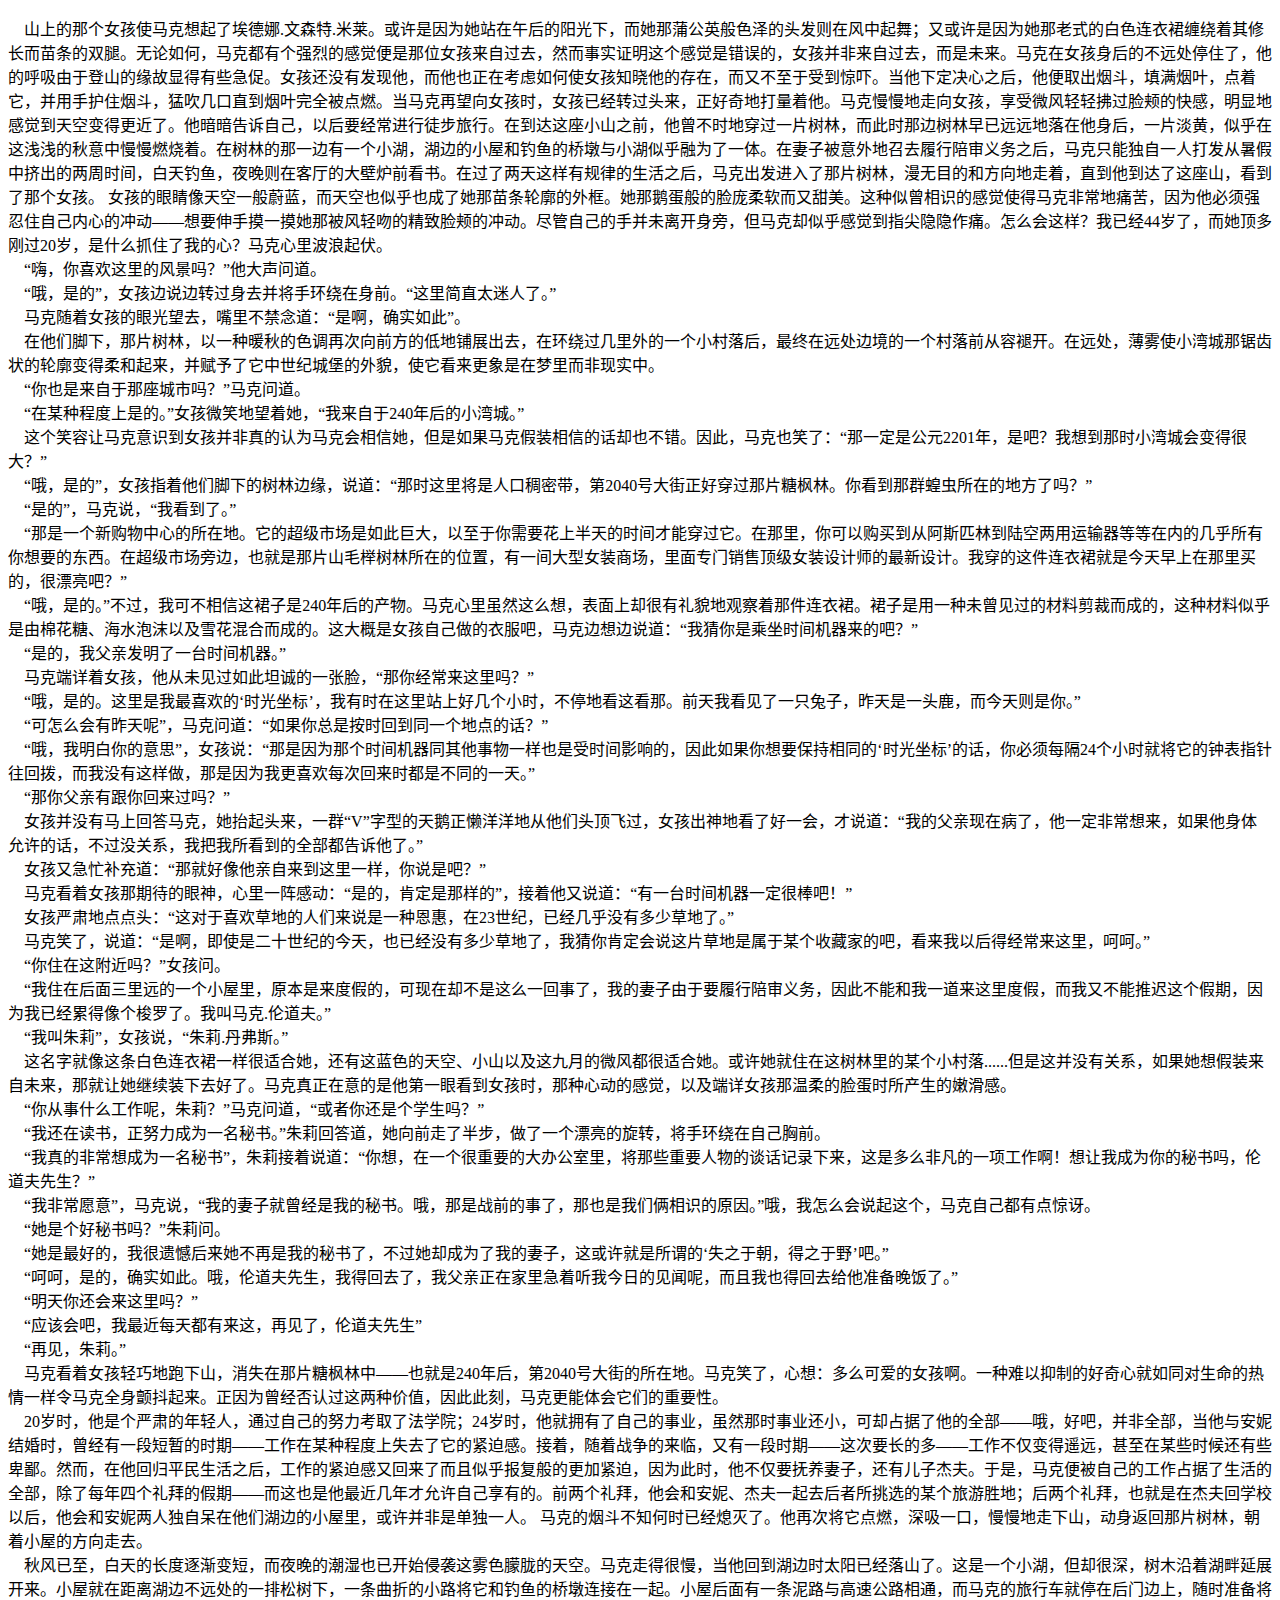
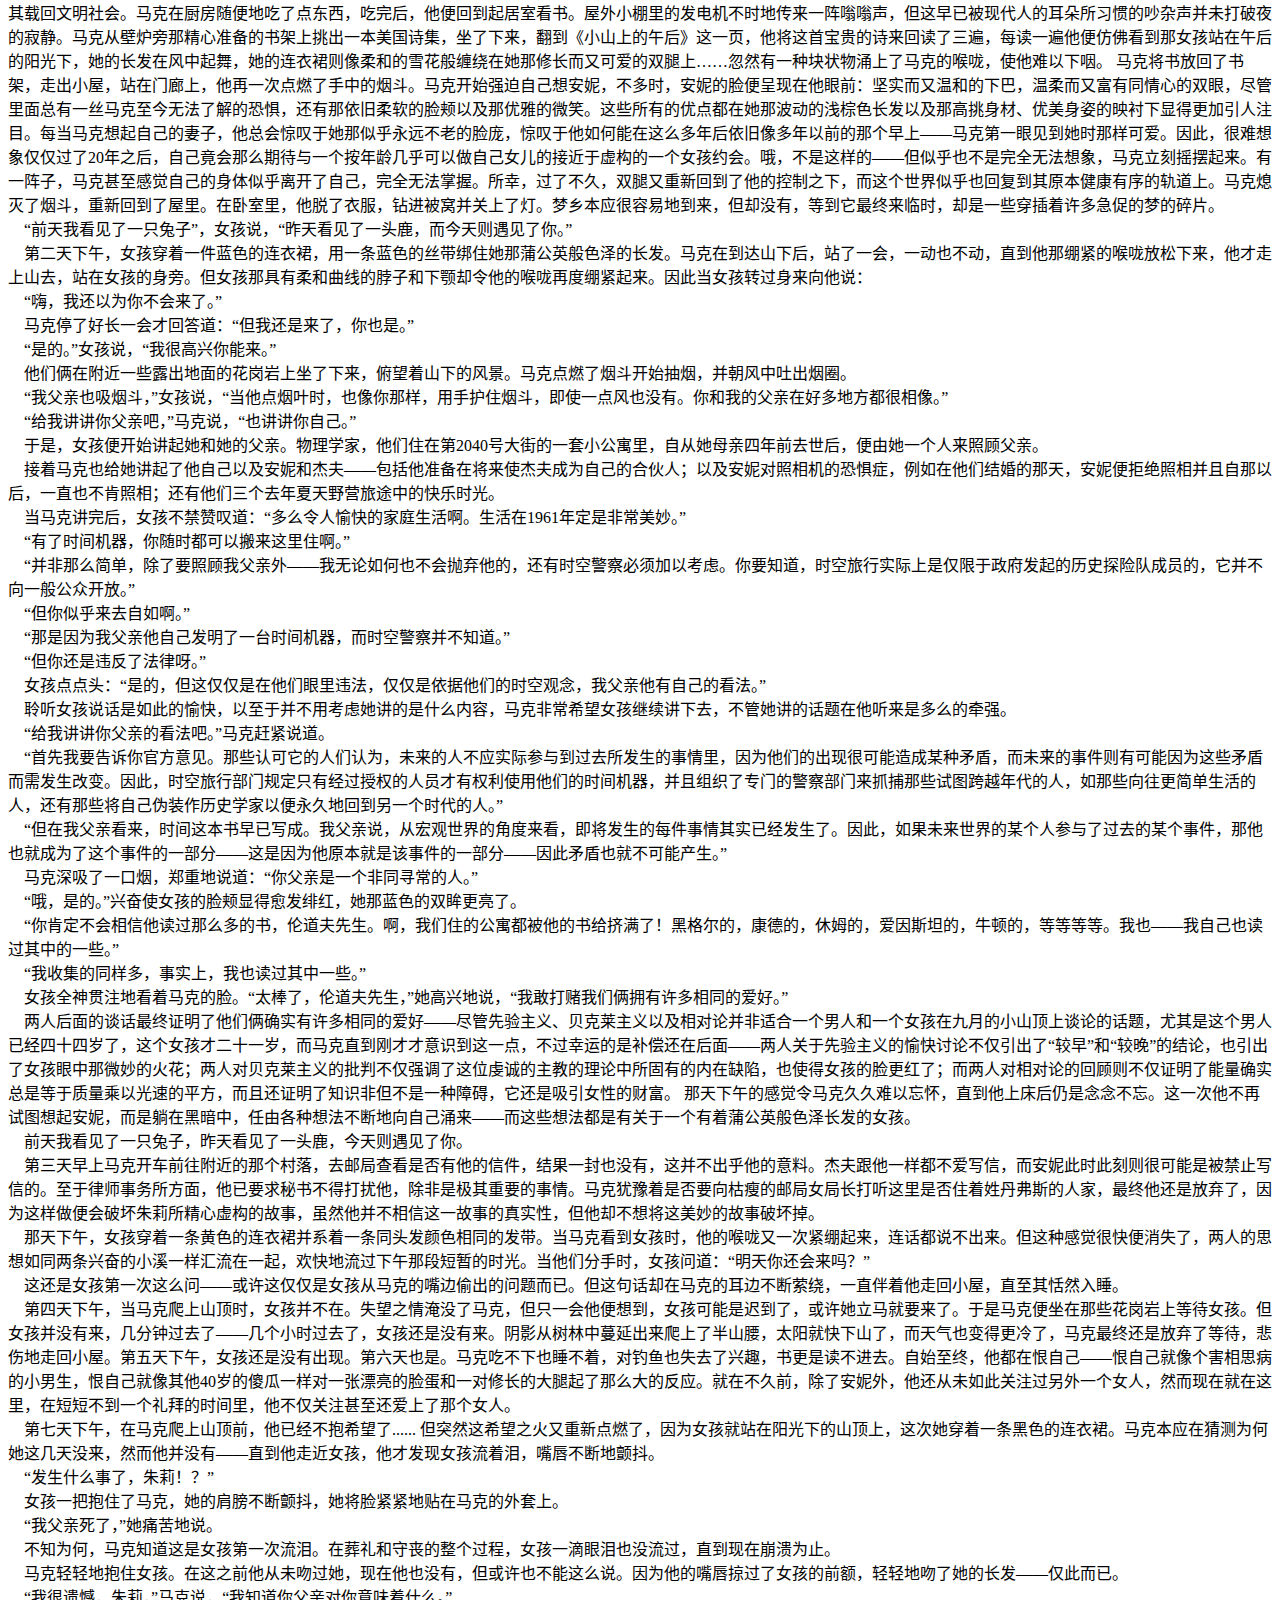
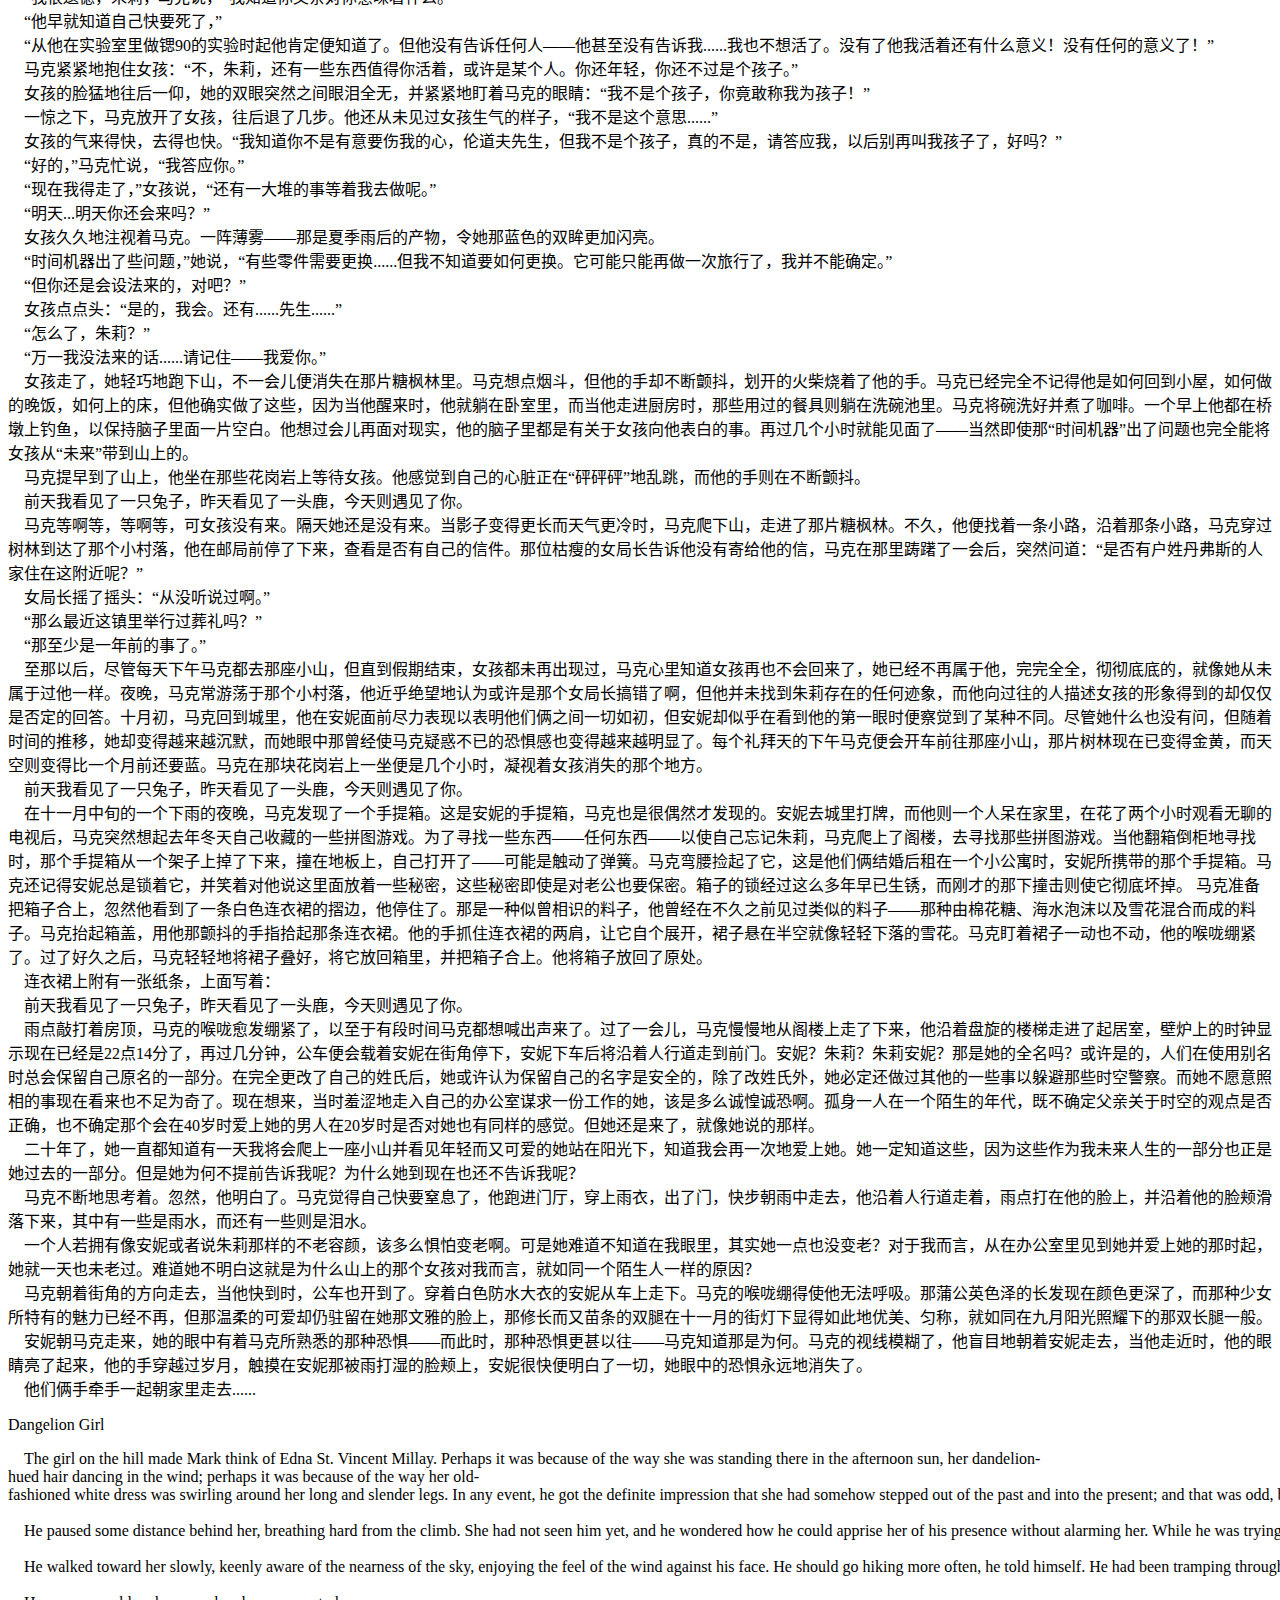
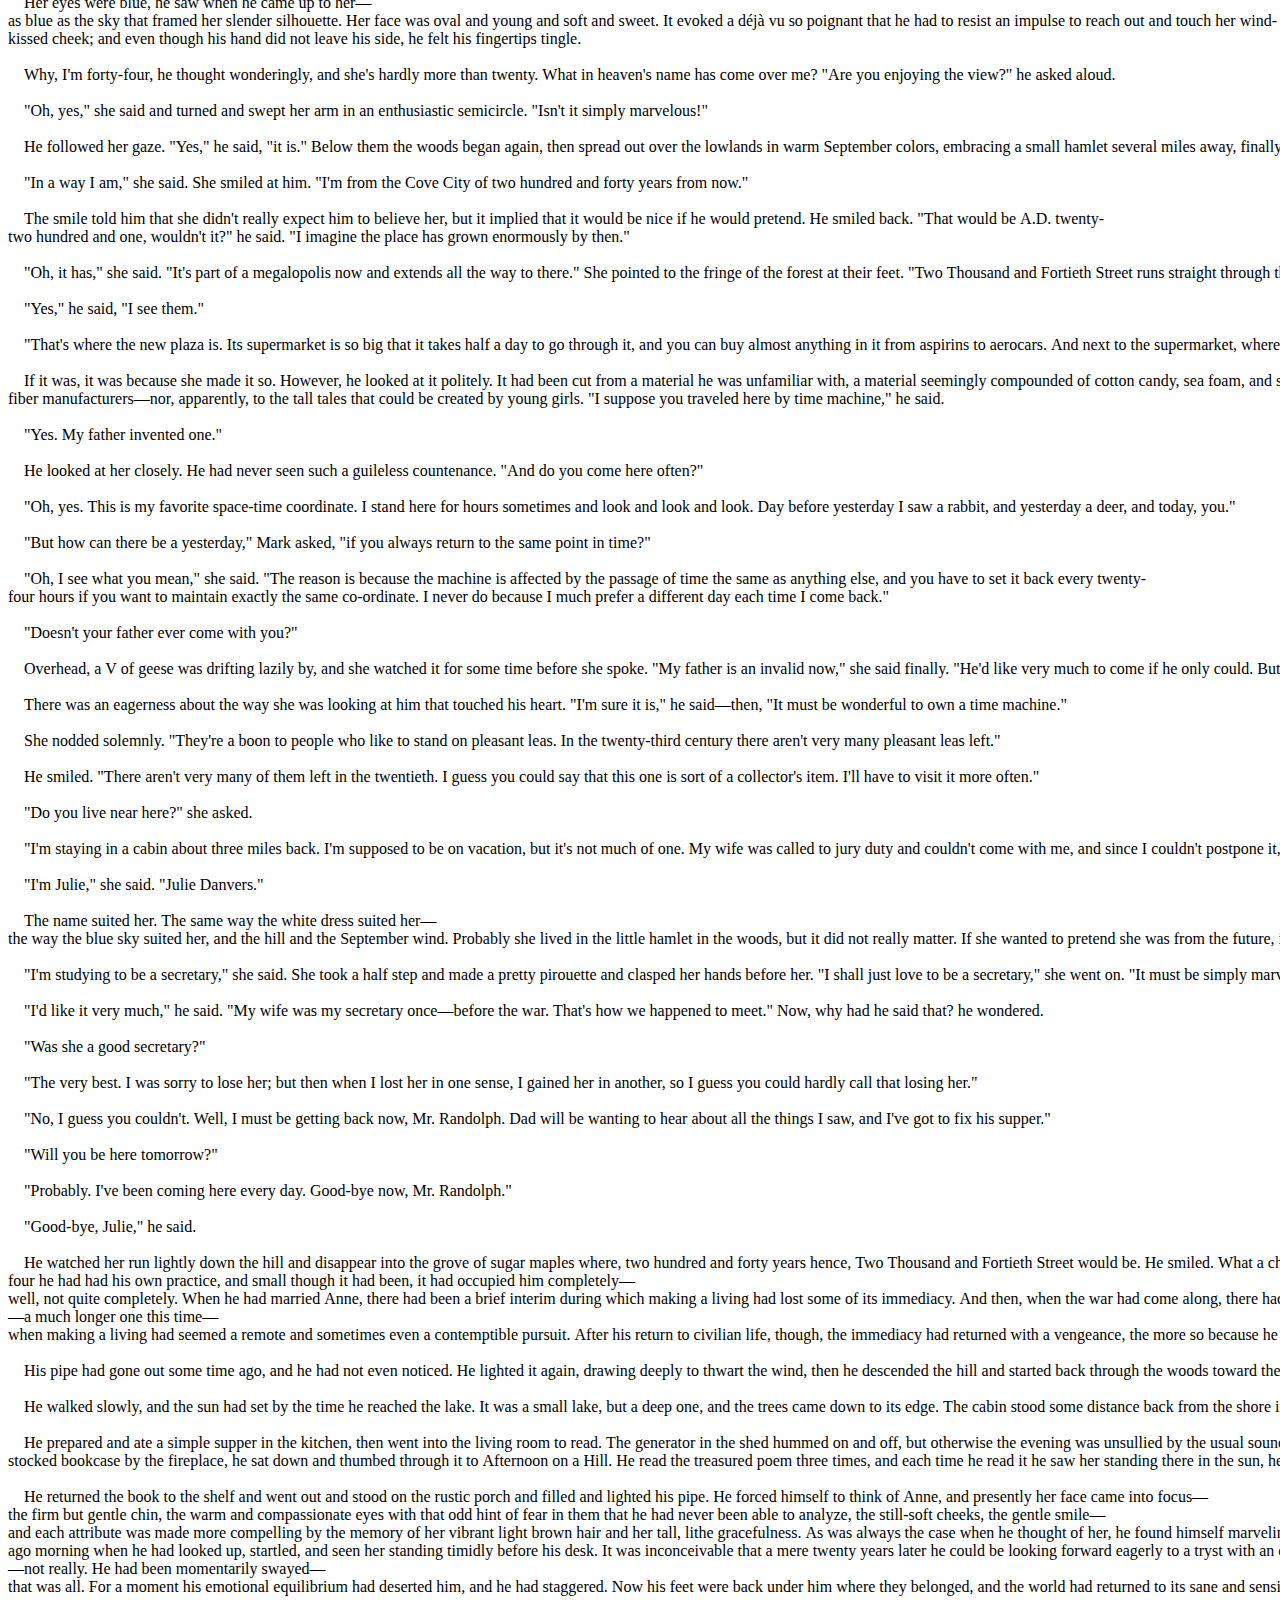
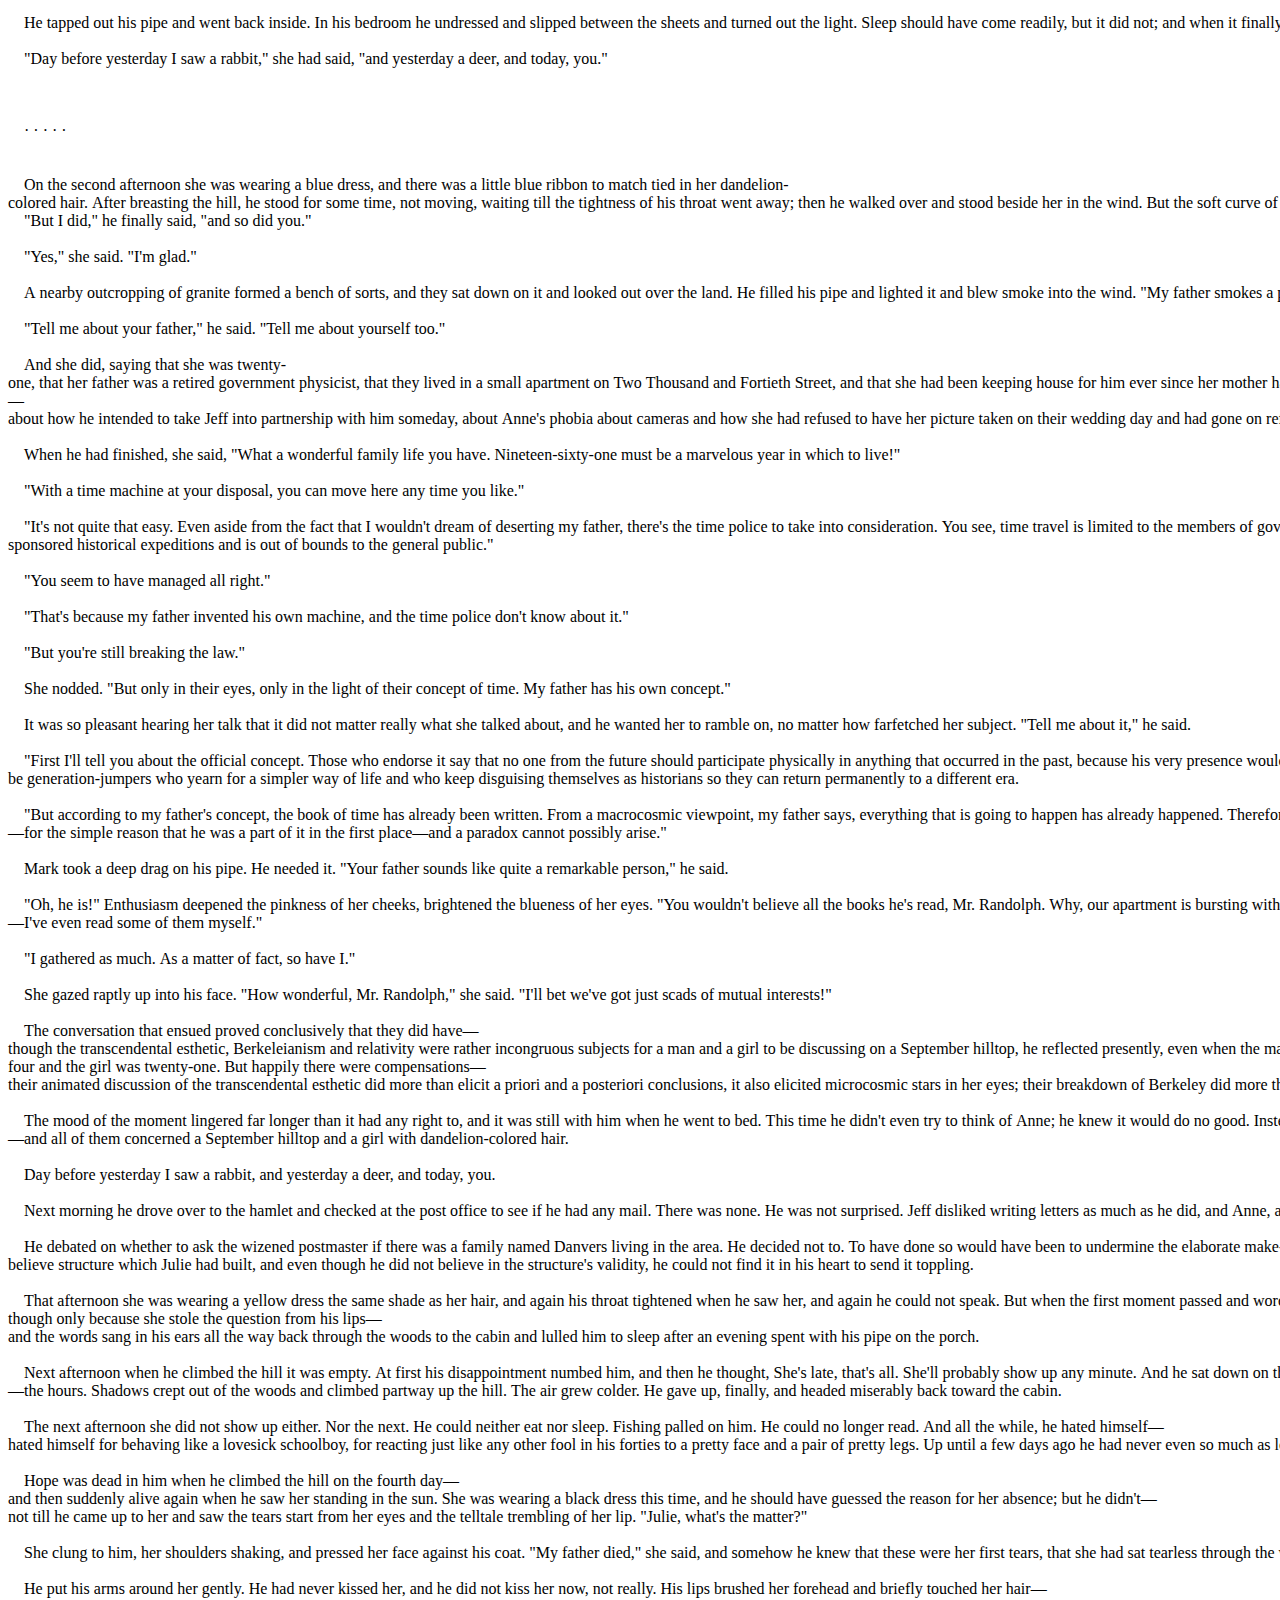
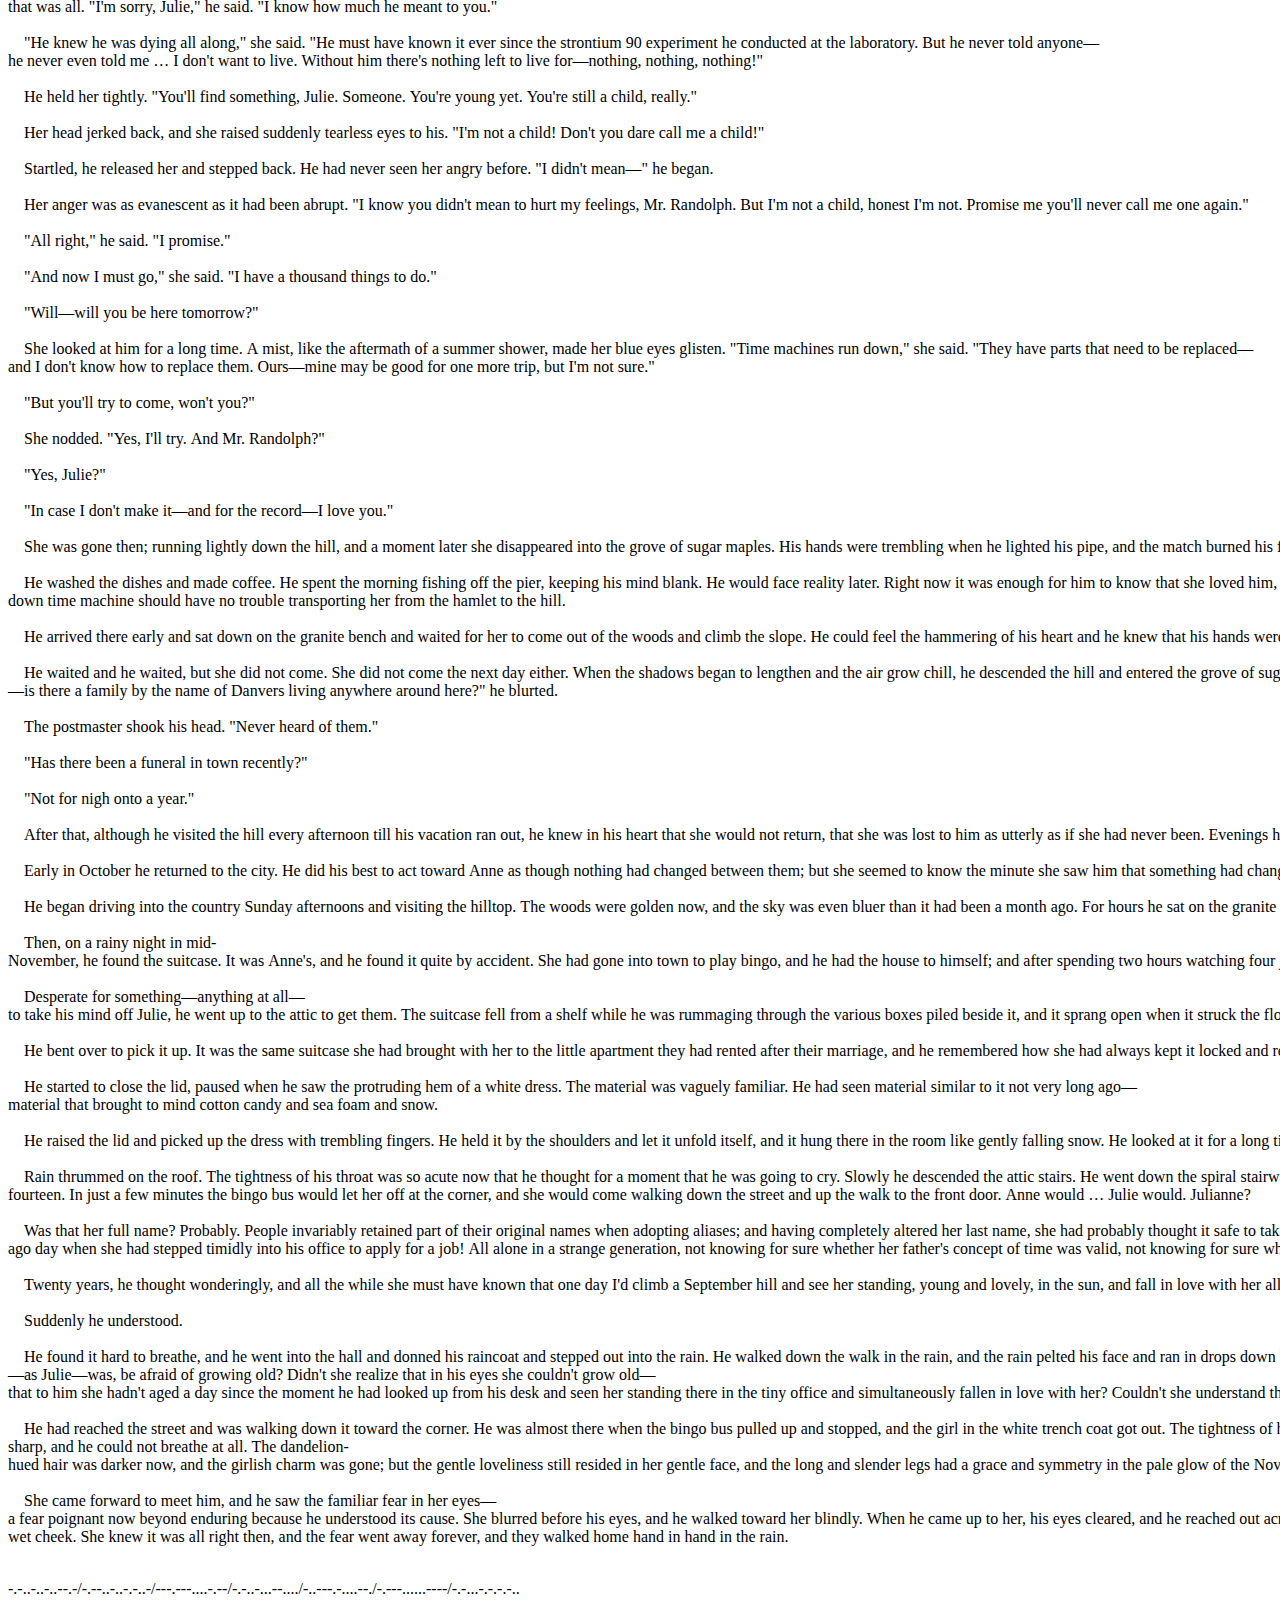
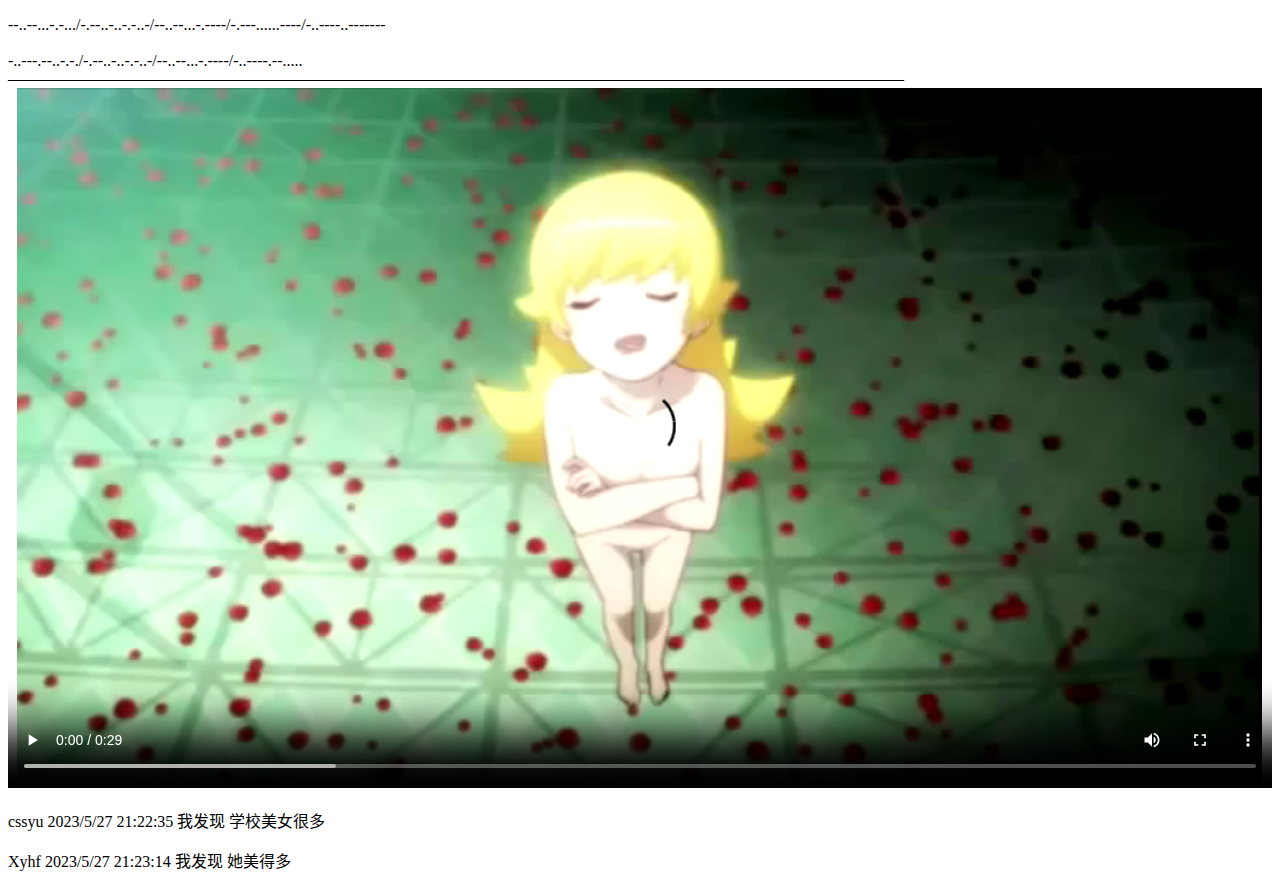
==== commit 5d328e19: "Update dandelion.htm" ====
--- a/dandelion.htm
+++ b/dandelion.htm
@@ -355,10 +355,14 @@
 <br>--..--...-.-.../-.--..-..-.-..-/--..--...-.----/-.---......----/-..----..-------</br>
 <br>-..---.--..-.-./-.--..-..-.-..-/--..--...-.----/-..----.--.....</br>
 <p5>————————————————————————————————————————————————————————</p5>
+<video controls width="100%" height="700" autoplay>
+    <source src="kaka.webm" type="video/webm">
+    <source src="kaka.mp4" type="video/mp4">
+</video>   
 <p>cssyu 2023/5/27 21:22:35
 我发现 学校美女很多
 </p>
 <p>
 Xyhf 2023/5/27 21:23:14
 我发现 她美得多
-</p>+</p>
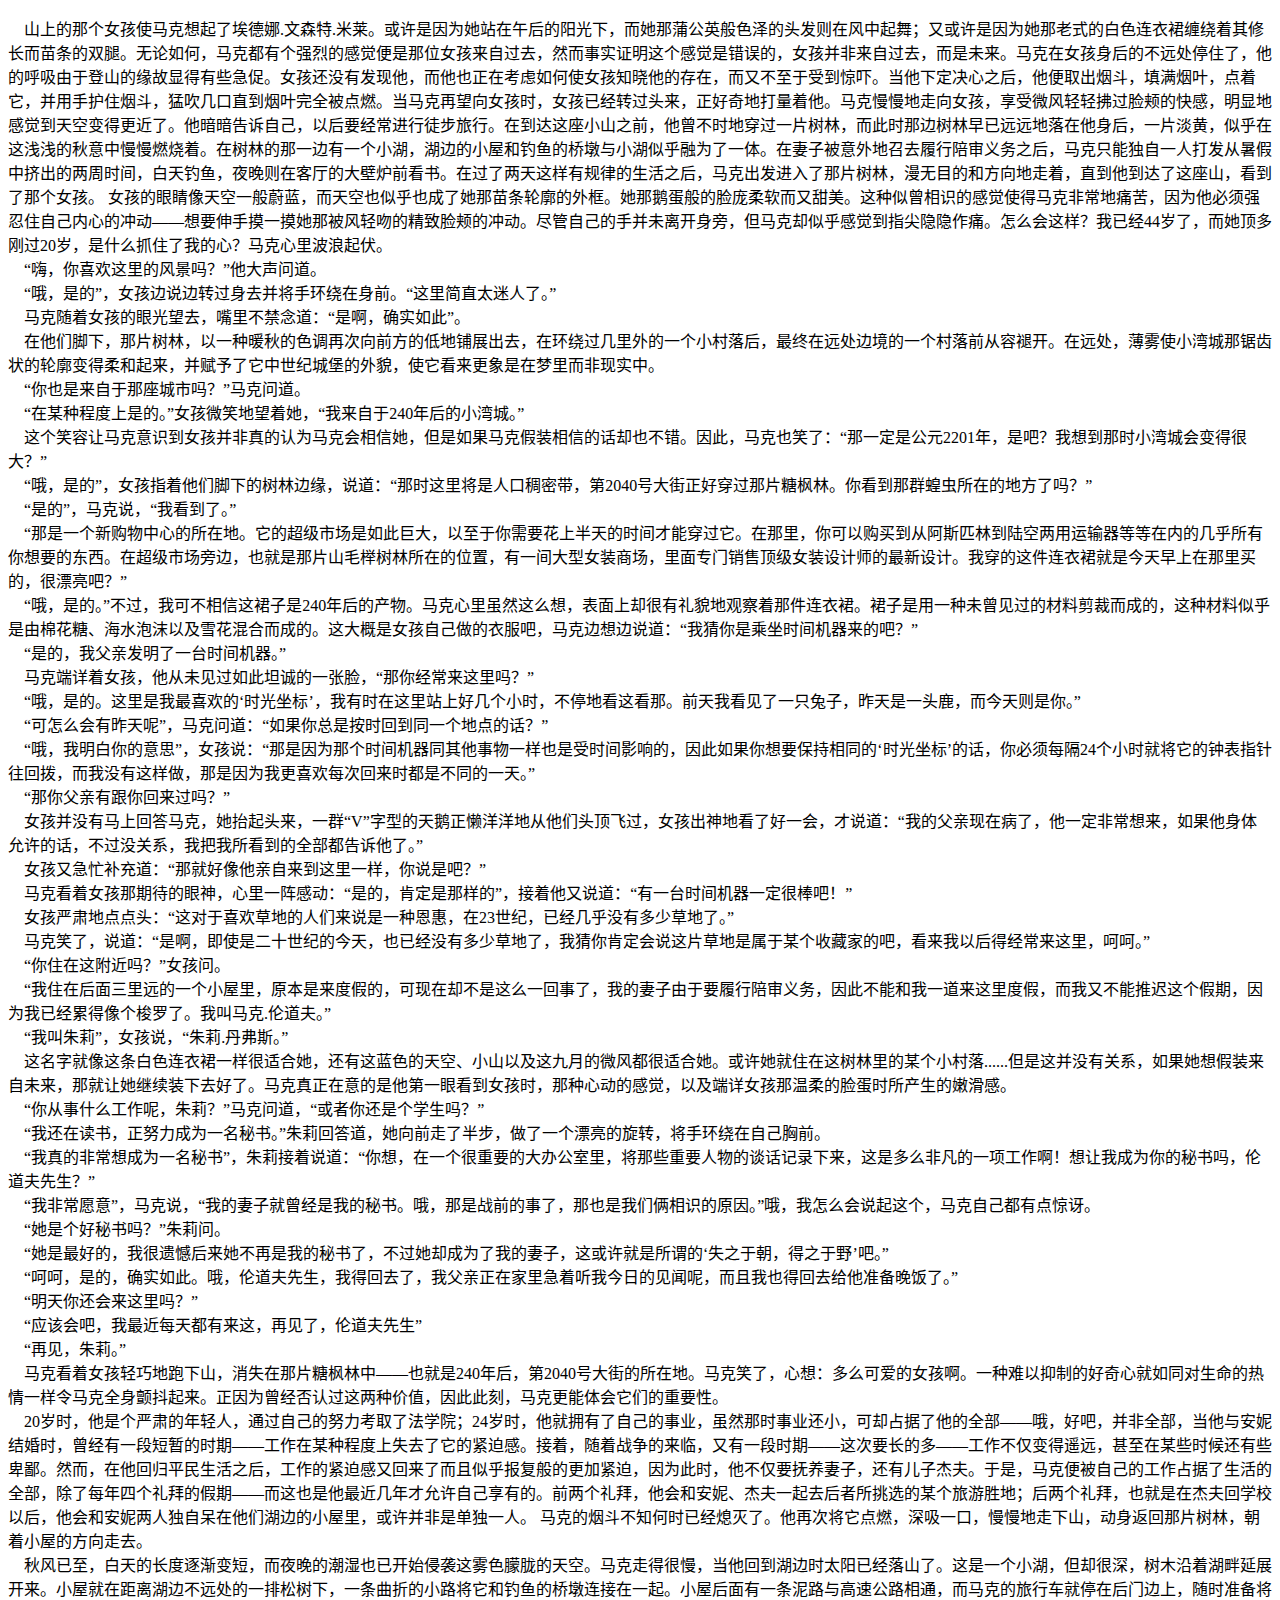
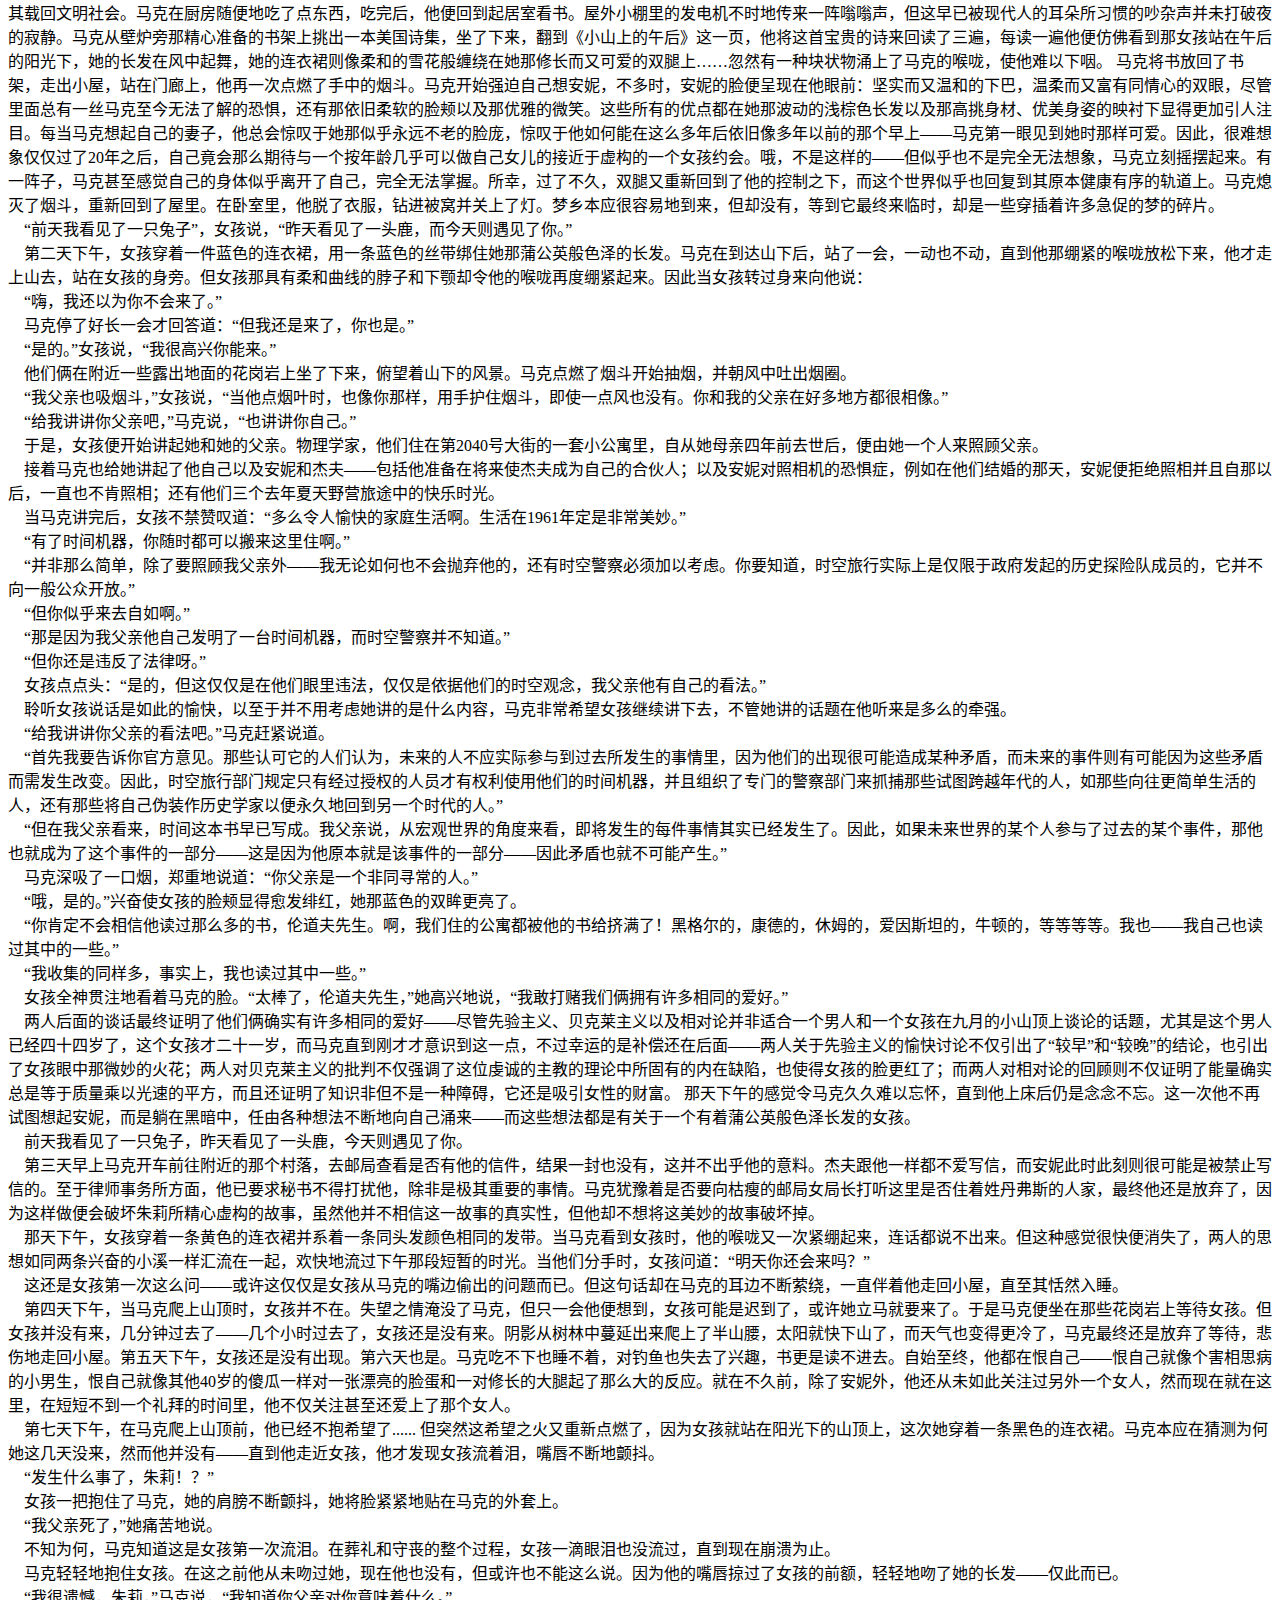
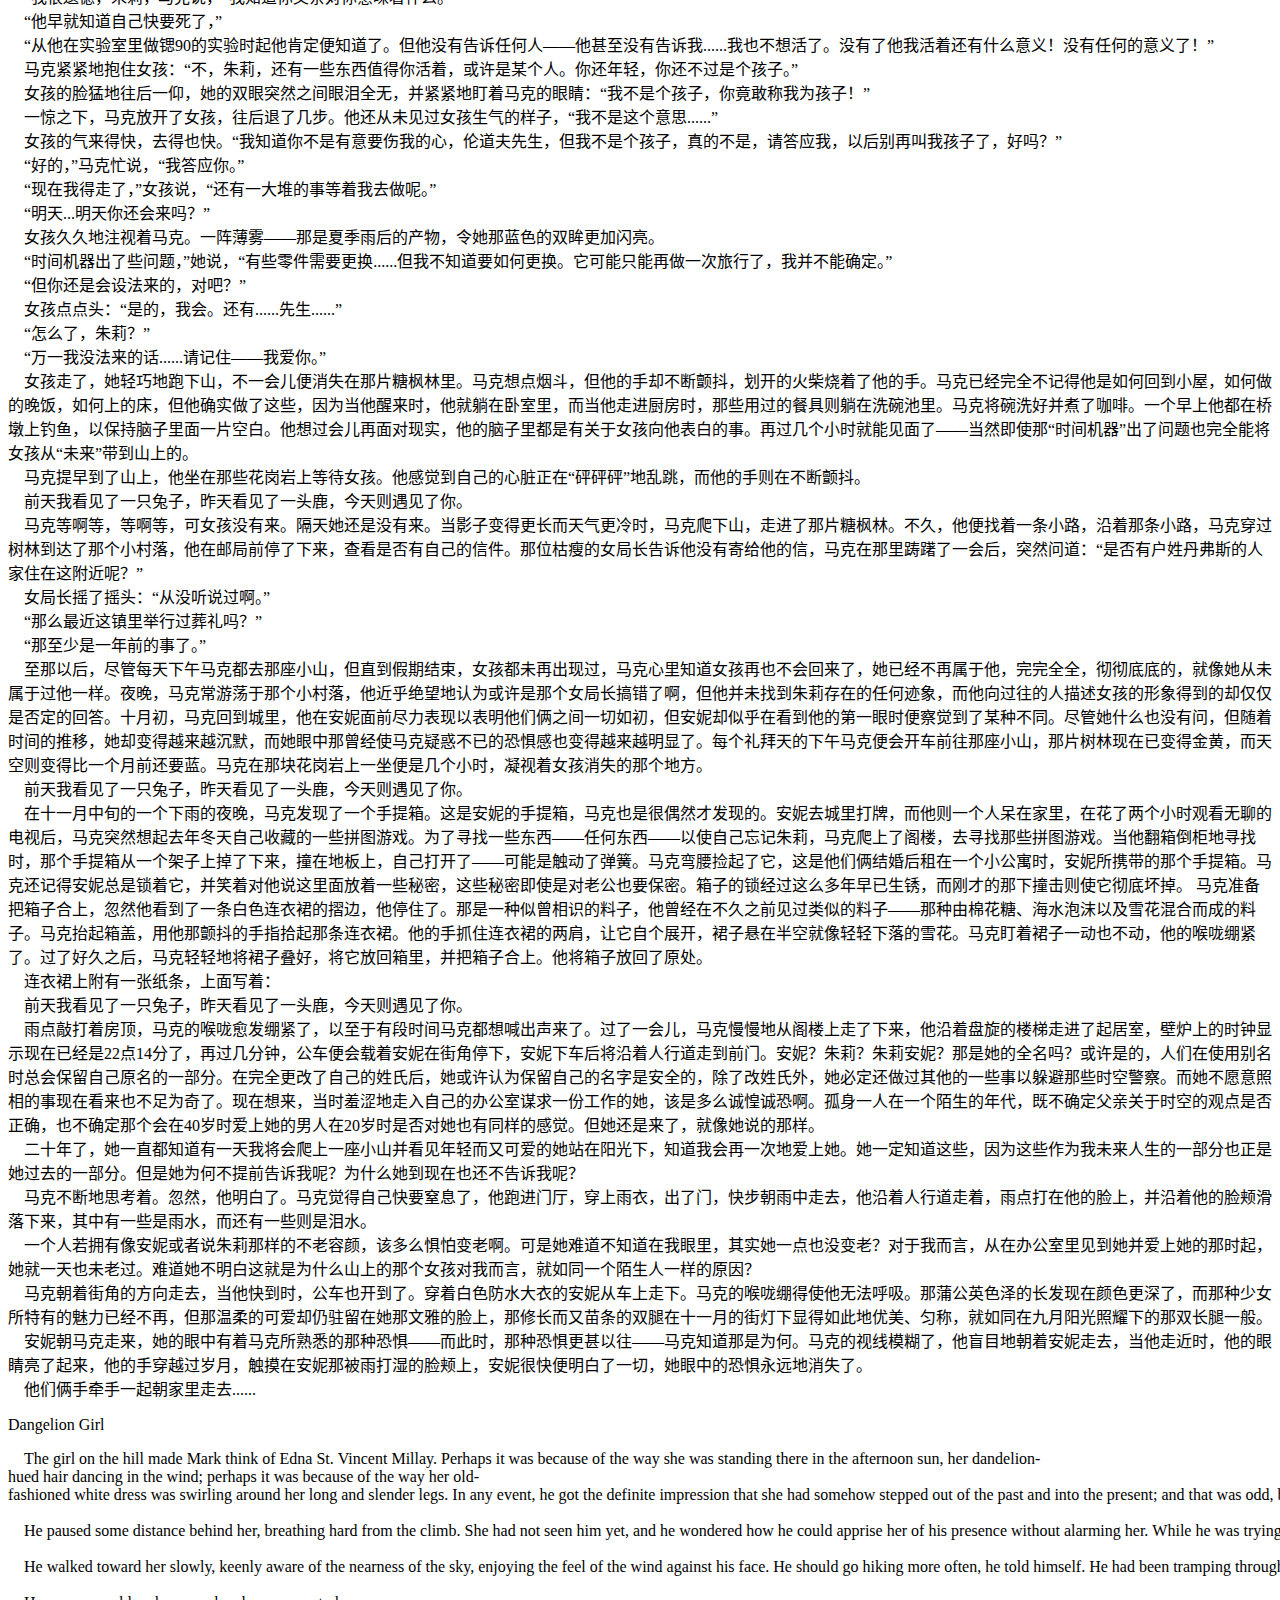
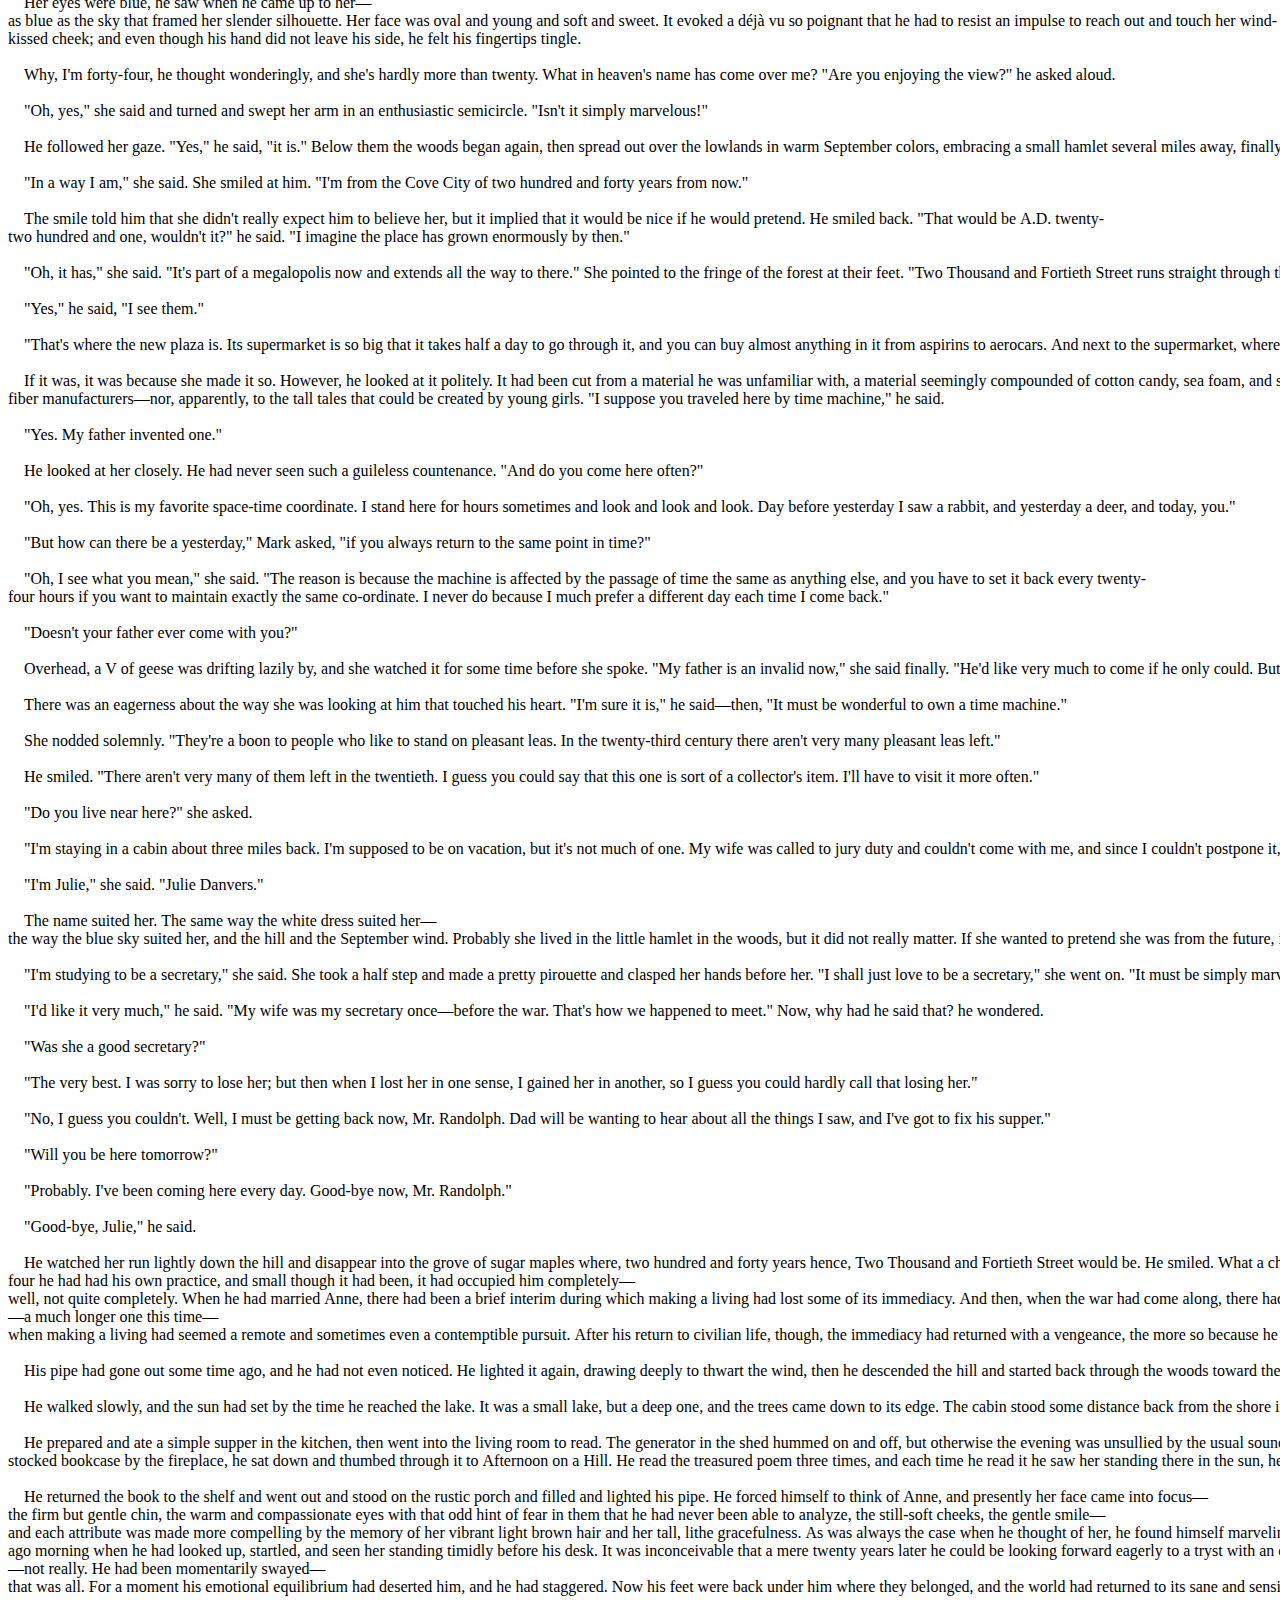
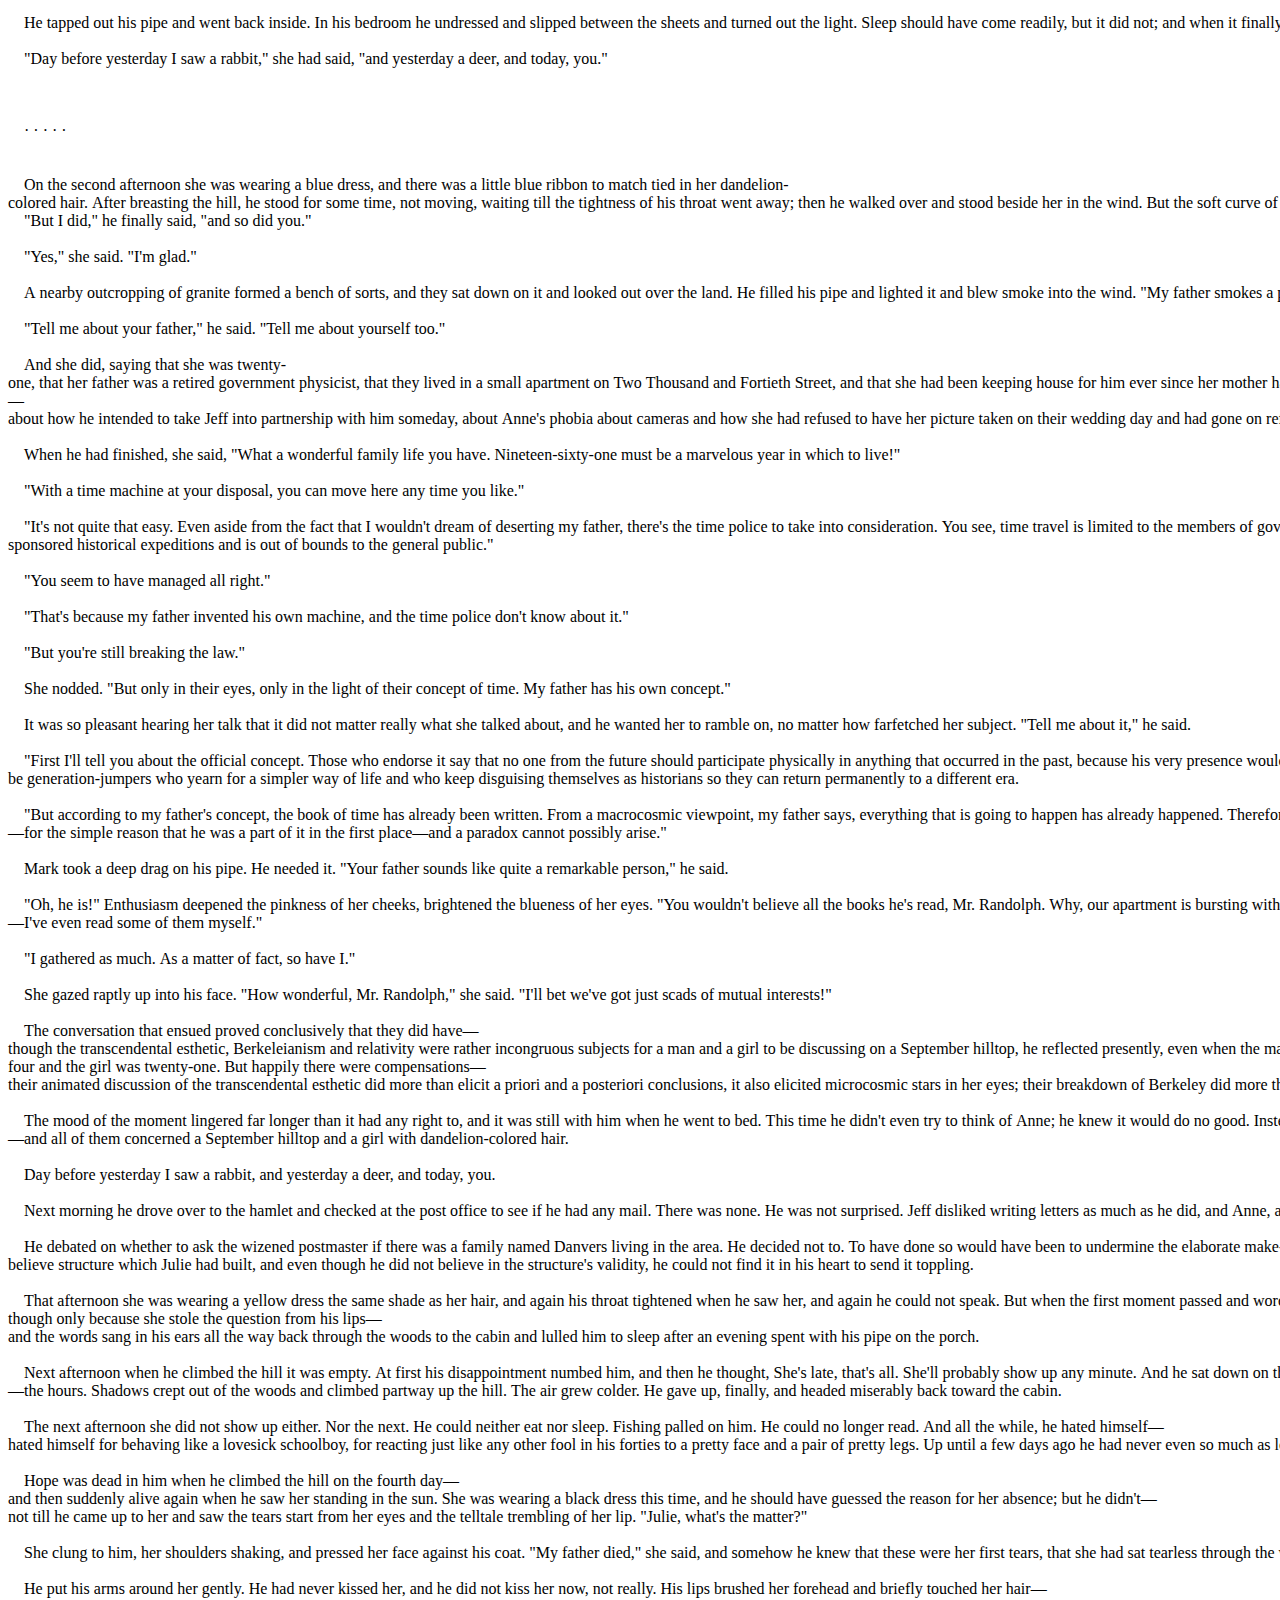
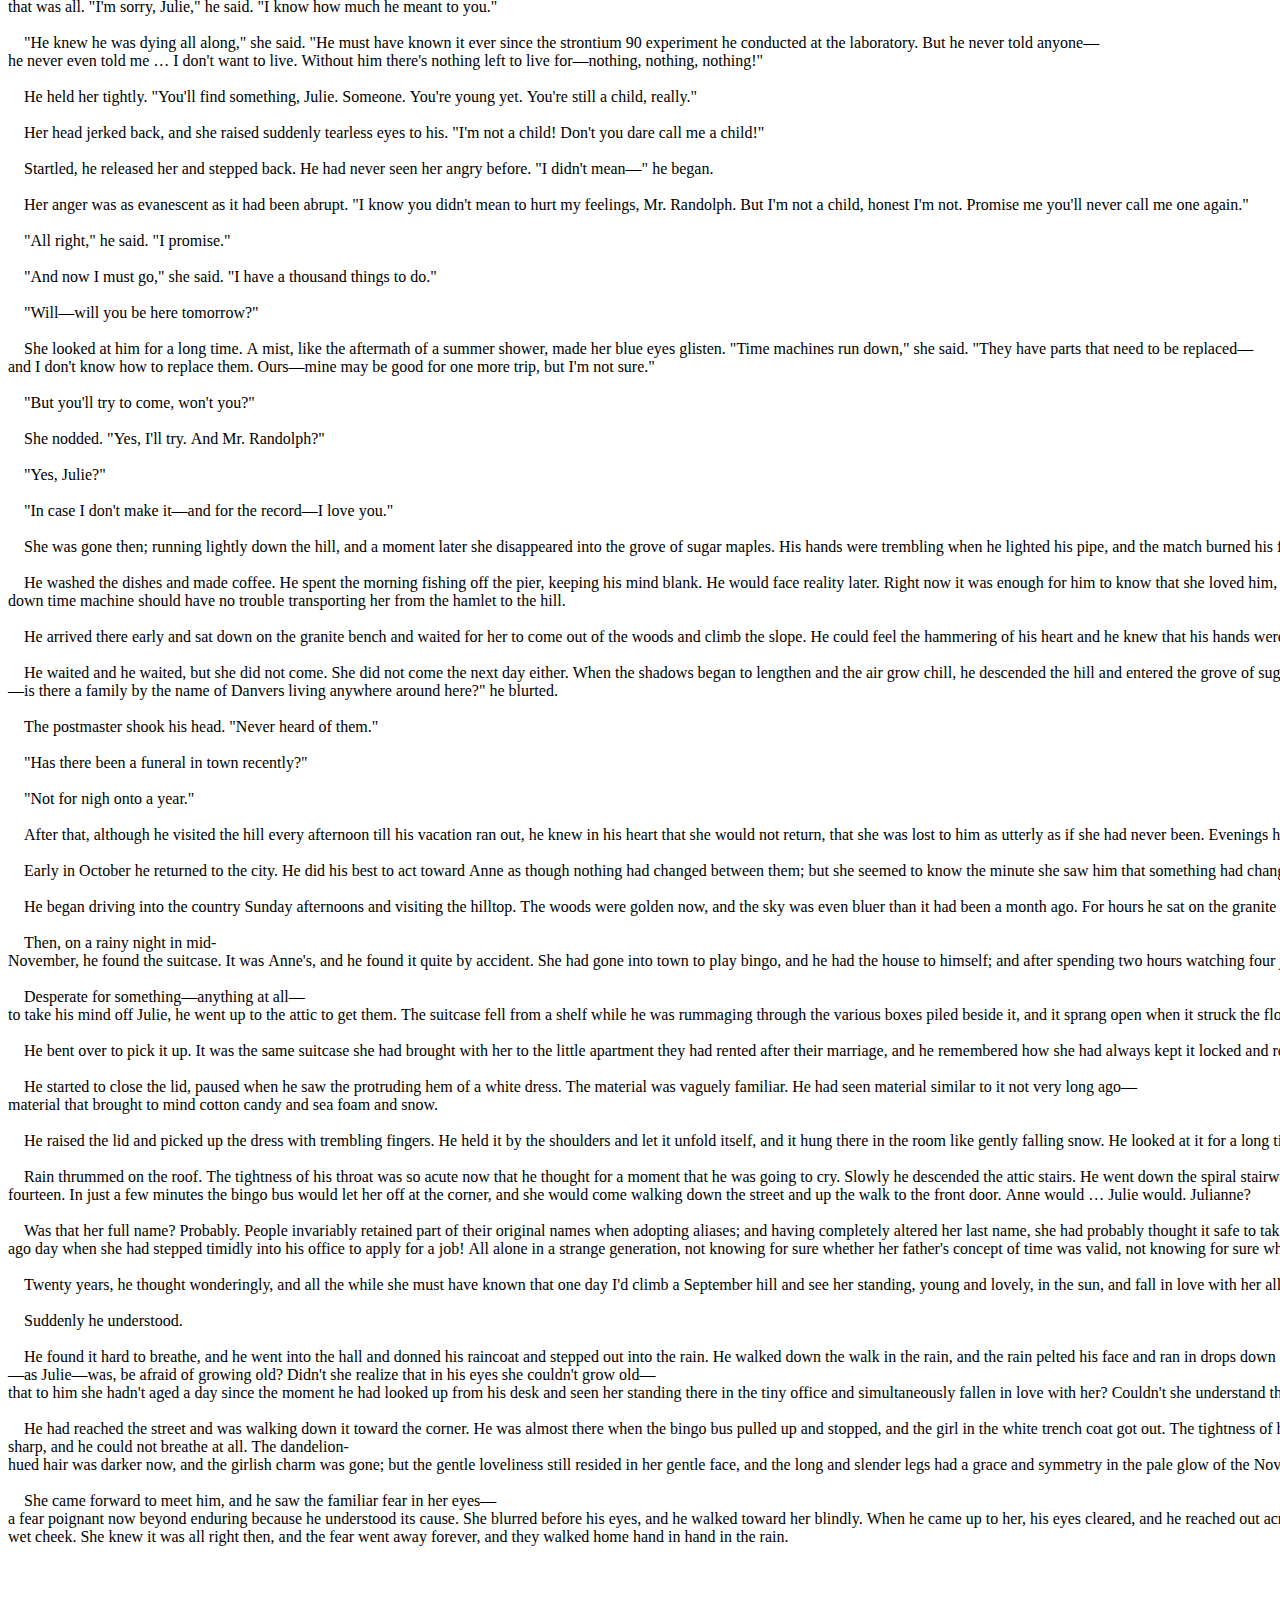
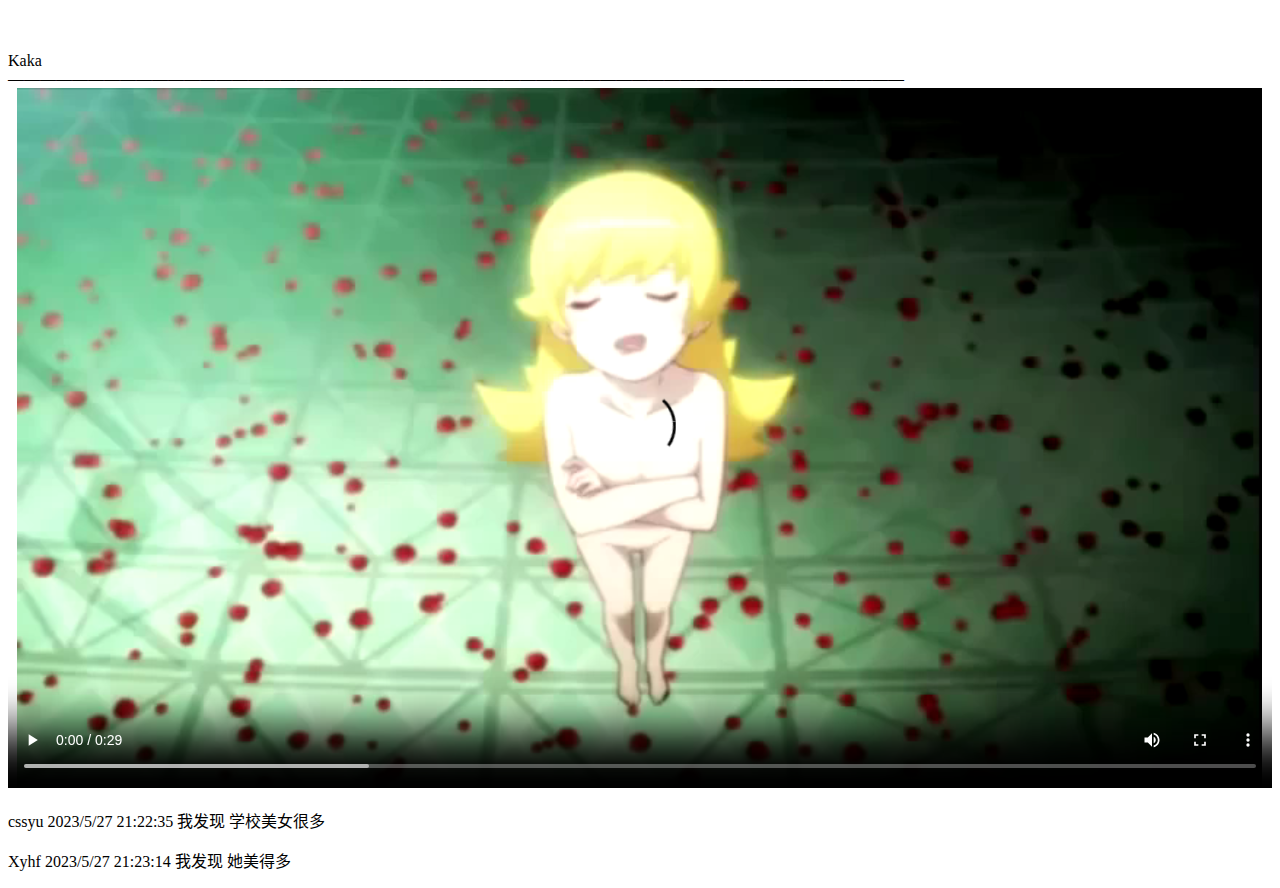
==== commit 67cb43b5: "Update dandelion.htm" ====
--- a/dandelion.htm
+++ b/dandelion.htm
@@ -351,9 +351,9 @@
 &nbsp;&nbsp;&nbsp;&nbsp;She&nbsp;came&nbsp;forward&nbsp;to&nbsp;meet&nbsp;him,&nbsp;and&nbsp;he&nbsp;saw&nbsp;the&nbsp;familiar&nbsp;fear&nbsp;in&nbsp;her&nbsp;eyes—a&nbsp;fear&nbsp;poignant&nbsp;now&nbsp;beyond&nbsp;enduring&nbsp;because&nbsp;he&nbsp;understood&nbsp;its&nbsp;cause.&nbsp;She&nbsp;blurred&nbsp;before&nbsp;his&nbsp;eyes,&nbsp;and&nbsp;he&nbsp;walked&nbsp;toward&nbsp;her&nbsp;blindly.&nbsp;When&nbsp;he&nbsp;came&nbsp;up&nbsp;to&nbsp;her,&nbsp;his&nbsp;eyes&nbsp;cleared,&nbsp;and&nbsp;he&nbsp;reached&nbsp;out&nbsp;across&nbsp;the&nbsp;years&nbsp;and&nbsp;touched&nbsp;her&nbsp;rain-wet&nbsp;cheek.&nbsp;She&nbsp;knew&nbsp;it&nbsp;was&nbsp;all&nbsp;right&nbsp;then,&nbsp;and&nbsp;the&nbsp;fear&nbsp;went&nbsp;away&nbsp;forever,&nbsp;and&nbsp;they&nbsp;walked&nbsp;home&nbsp;hand&nbsp;in&nbsp;hand&nbsp;in&nbsp;the&nbsp;rain.</p>
 
 
-<br>-.-..-..-..--.-/-.--..-..-.-..-/---.---....-.--/-.-..-...--..../-..---.-....--./-.---......----/-.-...-.-.-.-..</br>
-<br>--..--...-.-.../-.--..-..-.-..-/--..--...-.----/-.---......----/-..----..-------</br>
-<br>-..---.--..-.-./-.--..-..-.-..-/--..--...-.----/-..----.--.....</br>
+<br> </br>
+<br> </br>
+<br>Kaka</br>
 <p5>————————————————————————————————————————————————————————</p5>
 <video controls width="100%" height="700" autoplay>
     <source src="kaka.webm" type="video/webm">
